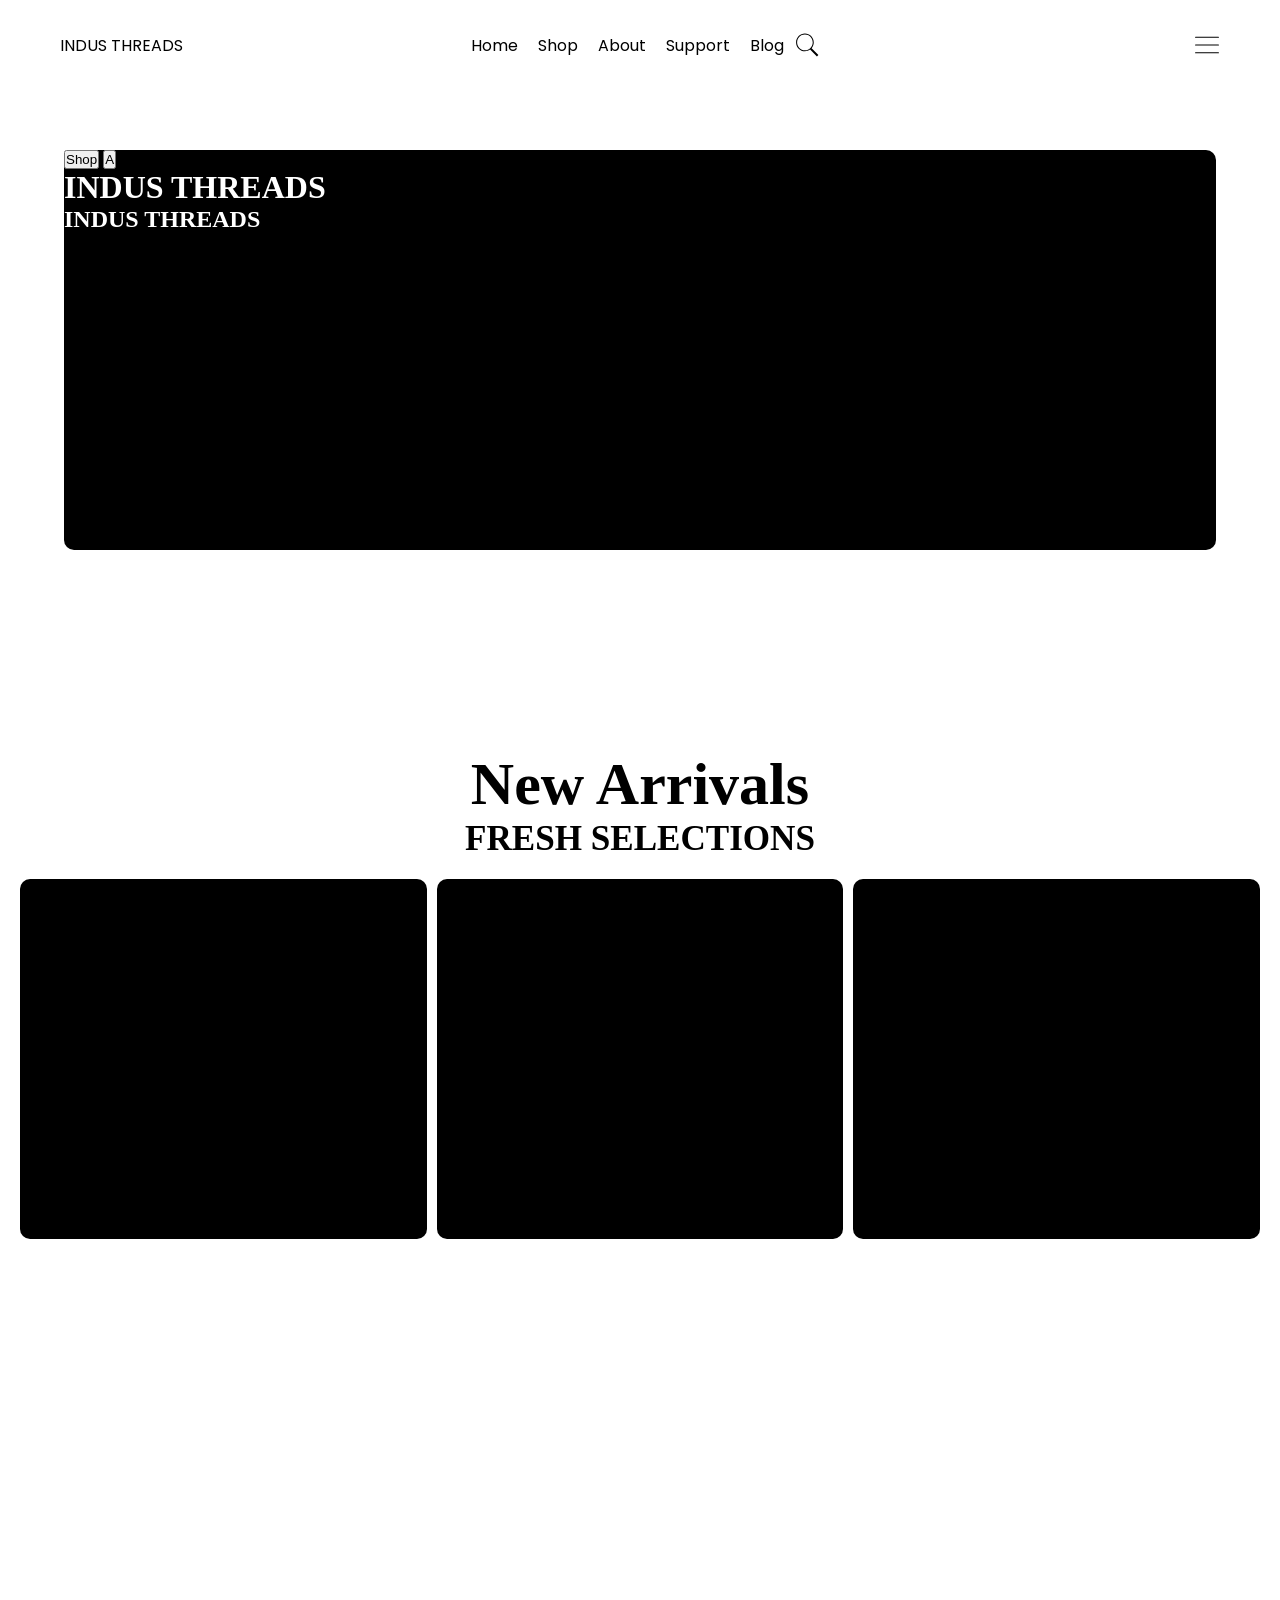
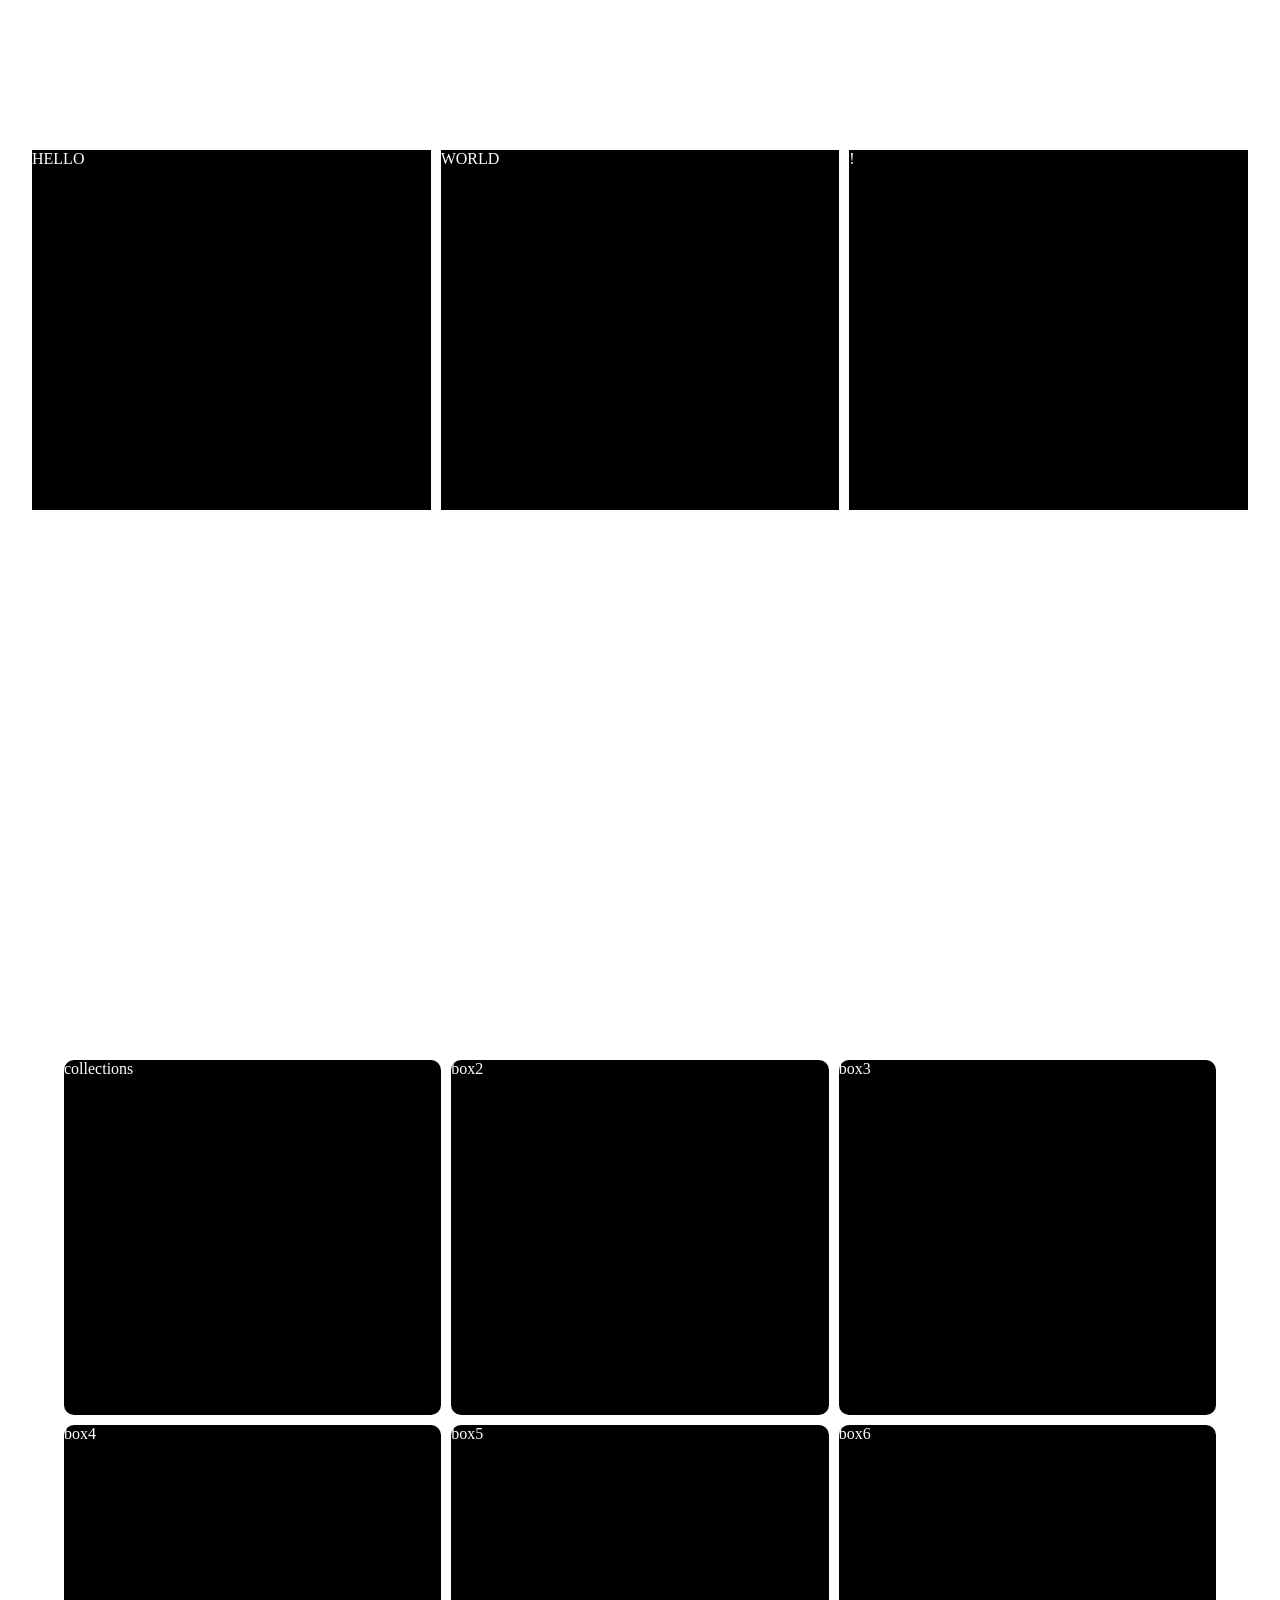
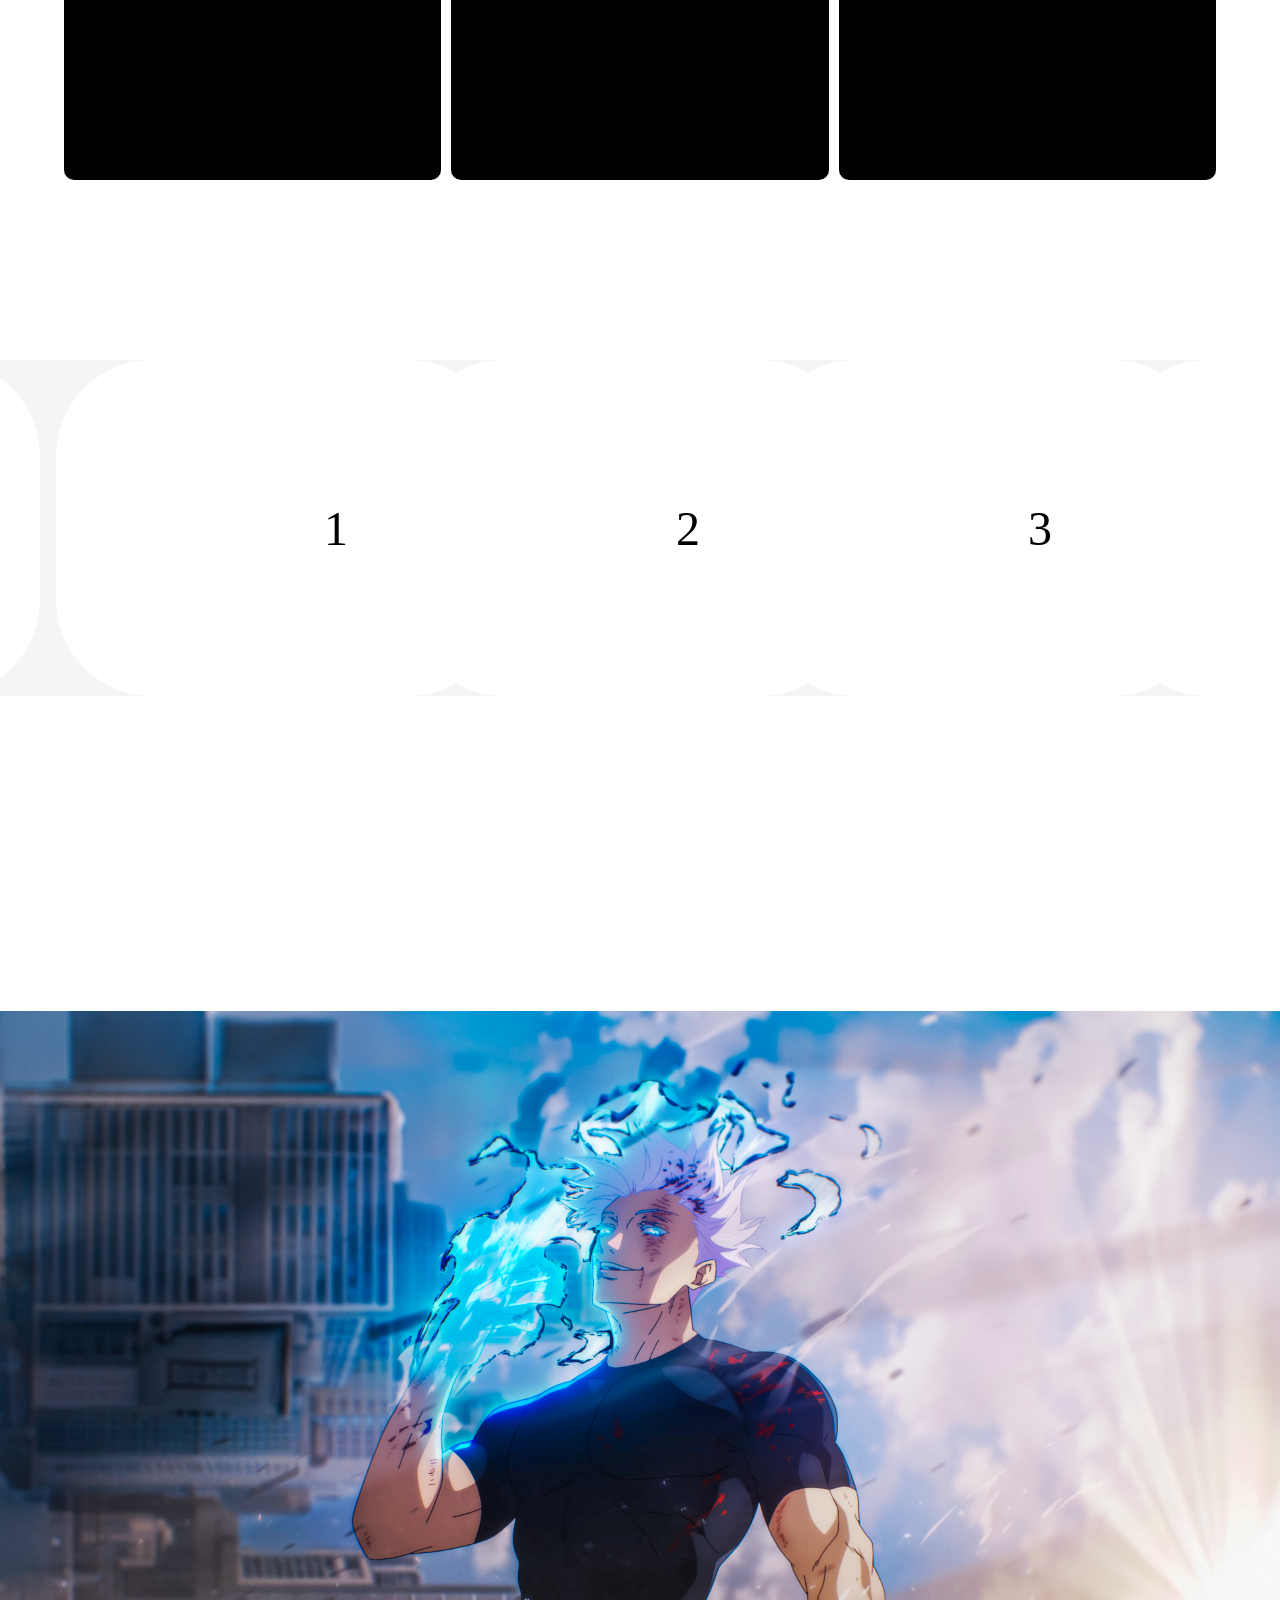
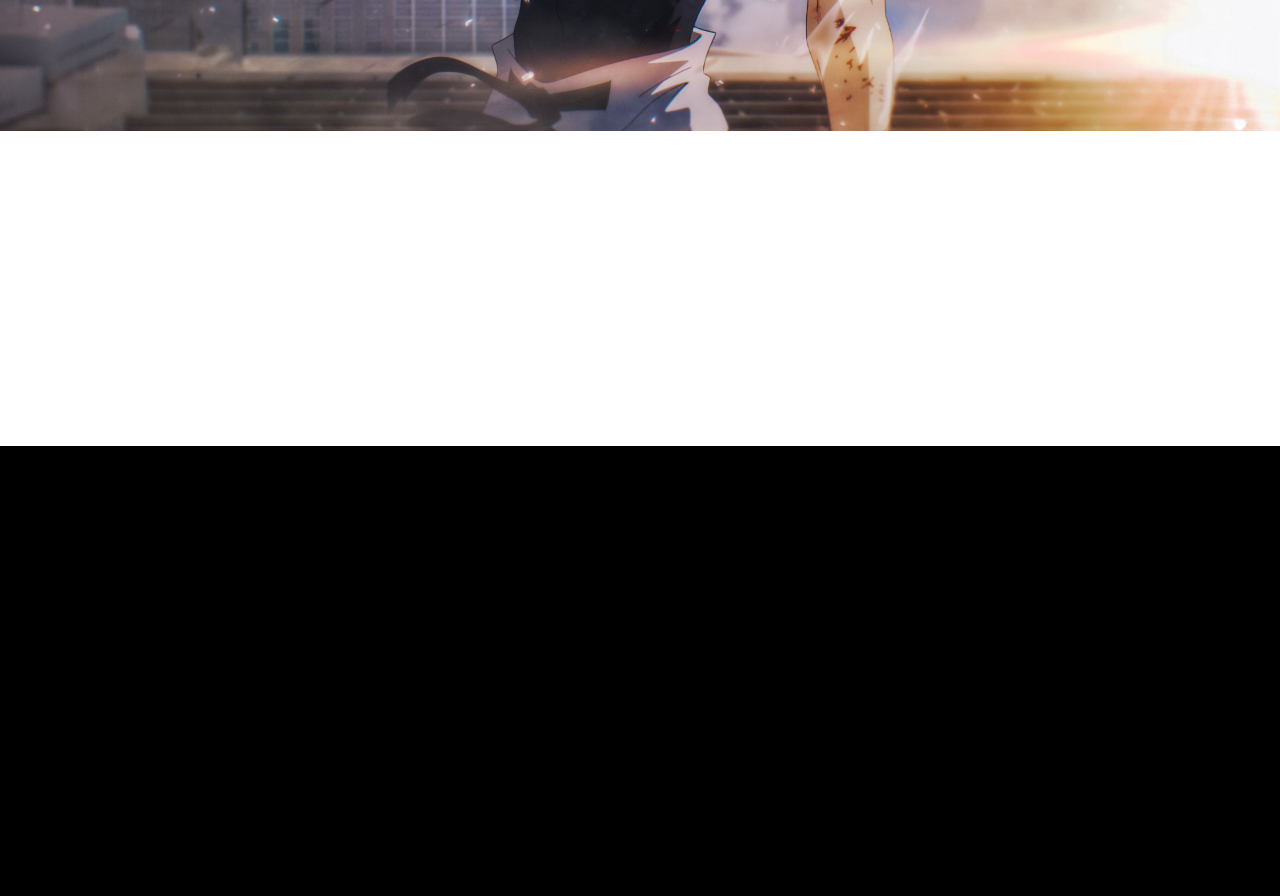
==== index.html @ 75b7bc4d "first commit" ====
<!DOCTYPE html>
<html lang="en">

<head>
    <meta charset="UTF-8">
    <meta name="viewport" content="width=device-width, initial-scale=1.0">
    <meta name="description" content="jabba">
    <title>INDUS THREADS</title>
    <link rel="stylesheet" href="home.css">
</head>

<body>
    <!-- navbar -->

    <nav>
        <ul class="sidebar">
            <li onclick=hidesidebar()>
                <a href="index.html">
                    <svg xmlns="http://www.w3.org/2000/svg" x="0px" y="0px" width="26"
                        height="26" viewBox="0 0 50 50">
                        <path
                            d="M 3 9 A 1.0001 1.0001 0 1 0 3 11 L 47 11 A 1.0001 1.0001 0 1 0 47 9 L 3 9 z M 3 24 A 1.0001 1.0001 0 1 0 3 26 L 47 26 A 1.0001 1.0001 0 1 0 47 24 L 3 24 z M 3 39 A 1.0001 1.0001 0 1 0 3 41 L 47 41 A 1.0001 1.0001 0 1 0 47 39 L 3 39 z">
                        </path>
                    </svg>
                </a>
            </li>
            <li><a href="index.html">Home</a></li>
            <li><a href="shop.html">Shop</a></li>
            <li><a href="about.html">About</a></li>
            <li><a href="support.html">Support</a></li>
            <li><a href="blog.html">Blog</a></li>


        </ul>
        <ul class="topbar">
            <li class="logo"><a href="index.html">INDUS THREADS</a></li>
            <li class="hideonMobile"><a href="index.html">Home</a></li>
            <li class="hideonMobile"><a href="shop.html">Shop</a></li>
            <li class="hideonMobile"><a href="about.html">About</a></li>
            <li class="hideonMobile"><a href="support.html">Support</a></li>
            <li class="hideonMobile"><a href="blog.html">Blog</a></li>
            <li ><button class=" button"><svg xmlns="http://www.w3.org/2000/svg" x="0px" y="0px"
                        width="26" height="26" viewBox="0 0 50 50">
                        <path
                            d="M 21 3 C 11.622998 3 4 10.623005 4 20 C 4 29.376995 11.622998 37 21 37 C 24.712383 37 28.139151 35.791079 30.9375 33.765625 L 44.085938 46.914062 L 46.914062 44.085938 L 33.886719 31.058594 C 36.443536 28.083 38 24.223631 38 20 C 38 10.623005 30.377002 3 21 3 z M 21 5 C 29.296122 5 36 11.703883 36 20 C 36 28.296117 29.296122 35 21 35 C 12.703878 35 6 28.296117 6 20 C 6 11.703883 12.703878 5 21 5 z">
                        </path>
                    </svg></button></li>
            <li class="menu"  onclick= showSidebar() >
                <a href="">
                    <svg xmlns="http://www.w3.org/2000/svg" x="0px" y="0px" width="26"
                        height="26" viewBox="0 0 50 50">
                        <path
                            d="M 3 9 A 1.0001 1.0001 0 1 0 3 11 L 47 11 A 1.0001 1.0001 0 1 0 47 9 L 3 9 z M 3 24 A 1.0001 1.0001 0 1 0 3 26 L 47 26 A 1.0001 1.0001 0 1 0 47 24 L 3 24 z M 3 39 A 1.0001 1.0001 0 1 0 3 41 L 47 41 A 1.0001 1.0001 0 1 0 47 39 L 3 39 z">
                        </path>
                    </svg>
                </a>
            </li>

        </ul>
    </nav>
    <!-- old nav baar below not responsive as above one but looks cool -->
    <!-- <div class="navbar  ">
        <a class="page logo" href="home.html">INDUS THREADS</a>
        <a class="page  " href="home.html">Home</a>
        <a class="page " href="shop.html">Shop</a>
        <a class="page " href="About.html">About</a>
        <a class="page " href="Support.html">Support</a>
        <a class="page " href="Blog.html">Blog</a>
        <button class="search">search</button>
    </div> -->


    <!-- main -->
    <div class="main ">
        <button>Shop</button>
        <button>A</button>
        <h1>INDUS THREADS</h1>
        <h2>INDUS THREADS</h2>
    </div>
    <!-- new arrivals -->
    <div class="new section">
        <h1>New Arrivals</h1>
        <h3>FRESH SELECTIONS </h3>
        <div class="grid">
            <div class="item "></div>
            <div class="item "></div>
            <div class="item "></div>
        </div>
    </div>
    <!-- about section -->
    <div class="about section">
        <div class="grid2">
            <div class="txt">HELLO</div>
            <div class="txt">WORLD</div>
            <div class="txt">!</div>
        </div>
    </div>

    <!-- collection -->
    <div class="curation section">
        <div class="grid3">

            <div class="collections section">collections</div>
            <div class="collections section">box2</div>
            <div class="collections section">box3</div>
            <div class="collections section">box4</div>
            <div class="collections section">box5</div>
            <div class="collections section">box6</div>
        </div>

        <!-- reviews -->

    </div>
    <div class="carousel section">
        <div class="group">
            <div class="card">1</div>
            <div class="card">2</div>
            <div class="card">3</div>
            <div class="card">4</div>
            <div class="card">5</div>
            <div class="card">6</div>
        </div>
        <div class="group">
            <div class="card">1</div>
            <div class="card">2</div>
            <div class="card">3</div>
            <div class="card">4</div>
            <div class="card">5</div>
            <div class="card">6</div>
        </div>
    </div>

    <!-- some more bragging -->
    <div class="banner section">
        
    </div>
    <footer>
        <div class="footer">
            
        </div>
    </footer>

    <script>
        function showSidebar(){
            event.preventDefault();
            const sidebar=document.querySelector(".sidebar");
            sidebar.style.display="flex";
        }
        function hidesidebar(){
            event.preventDefault();
            const sidebar=document.querySelector(".sidebar");
            sidebar.style.display="none ";
        }
    </script>
</body>

</html>
---- home.css ----
@import url('https://fonts.googleapis.com/css2?family=Poppins:ital,wght@0,100;0,200;0,300;0,400;0,500;0,600;0,700;0,800;0,900;1,100;1,200;1,300;1,400;1,500;1,600;1,700;1,800;1,900&display=swap');

/* font family import links are above */

:root{
    --primary-color: #FfFFFF;
    --secondary-color: #000000;
}
html{
overflow-y: scroll;
    
  /* This activates snapping along the vertical axis */
  scroll-snap-type: y ; 
  scroll-padding-top: 15vh; /* Adjust this value to match the height of your fixed navbar */
  scroll-behavior: smooth;
  /* Optional: Makes the glide feel smoother */

}
html::-webkit-scrollbar {
  display: none; /* Hide scrollbar for Chrome, Safari and Opera */
}

body{
    min-height: 100vh;
}
.section{
    scroll-snap-align: start;
    scroll-behavior: smooth;

}
*{
    margin: 0;
    padding: 0;
}


nav ul{
    position: fixed;
    top: 0;
    width: 100%;
    list-style: none;
    display: flex;
    align-items: center;
    justify-content: center;
    background-color: var(--primary-color);z-index: 1000;

}
nav ul li{
    height:10vh; 
    display: flex;
    align-items: center;
    justify-content: center;
    
}
nav a{
    height: 100%;
    padding:0 10px;
    text-decoration: none;
    display: flex;
    justify-content: center;
    align-items: center;
    color: var(--secondary-color);
    font-family: "Poppins", sans-serif;
    font-weight: 400;
    font-style: normal;
}





.button{
    height: 100%;
    background-color: transparent;
    border: none;
    text-decoration: none;
    display: flex;
    justify-content: center;
    align-items: center;
    /* color: var(--secondary-color); */
}

.logo{
position: absolute;
 left: 50px; 
}



.sidebar{
    position: fixed;
    top: 0;
    right: 0;
    height: 100vh;
    width:250px;
    z-index: 1000;
    box-shadow: -2px 0 5px rgba(0, 0, 0, 0.5);
    display: none;
    flex-direction: column;
    align-items: flex-start;
    justify-content:flex-start;
}
.sidebar li{
    width: 100%;
} 

.menu{
    position: absolute;
    right: 50px;
} 

/* .navbar{
    position: fixed;
    top: 0;
    width: 100%;
    height:10vh;
    background-color: var(--primary-color);
    display: flex;
    justify-content: center;
    align-items: center;
    gap: 10px;
}*/

.main{
    margin: 150px auto;
    width: 90vw;
    height: 400px;
    background-color: var(--secondary-color);
    
    border-radius: 10px;
    color: var(--primary-color);
}

.new{
    text-align: center;
    margin:200px auto;
    height: 50vh;
    width: 100vw;
    background-color: var(--primary-color);
    color: var(--secondary-color);
    box-sizing: border-box;
    font-size: 30px;
}
.grid{
   
    /* border:2px solid rgb(255, 0, 0); */
    margin:  auto;
    height: 400px;
    width: 100%;
    display: grid;
    justify-content: center;  
    grid-template-columns: 1fr 1fr 1fr;
    grid-template-rows: 1fr ;
    gap: 10px;
    padding: 20px;
    box-sizing: border-box;
    
}
.item{
    background-color: var(--secondary-color);
    border-radius: 10px;
}

.about{
    margin:50vh auto;
    height:auto;
    width: 100%;
    background-color: var(--primary-color); 
    DISPLAY: flex;
    justify-content: center; 
}
.grid2{
    /* border:2px solid rgb(255, 0, 0); */
    margin:100px  auto;
    height: 40VH;
    width: 95vw;
    display: grid;
    justify-content: center;  
    grid-template-columns: 1fr 1fr 1fr ;
    grid-template-rows: 1fr ;
    gap: 10px;
    padding: 0px;
    box-sizing: border-box;
}
.txt{
    background-color: var(--secondary-color);
    color: white;
}

.curation{
    margin:auto;
    width: 100vw;
    height: auto;
    background-color: var(--primary-color);
    display: flex;
    justify-content: center;
    
}
.grid3{
    /* border:2px solid rgb(255, 0, 0); */
    margin:  auto;
    height: 80vh;
    width:90vw;
    display: grid;
    grid-template-columns: 1fr 1fr 1fr ;
    grid-template-rows: 1fr 1fr ;
    gap : 10px;
    color: var(--primary-color);
}
.collections{
    background-color: var(--secondary-color);
    border-radius: 10px;
}

.carousel{
    background-color: #F5F5F5;
   width: 100vw;
   margin: 20vh auto;
   /* border: 2px solid #ff0000; */
   box-sizing: border-box;
   display: flex;
   overflow-x: auto;
   

}
.carousel::-webkit-scrollbar {
  display: none; /* Hide scrollbar for Chrome, Safari and Opera */
}
.group{
    display: flex;
    justify-content: center;
    align-items: center;
    gap:1em;
    padding-right:1em;
    animation:spin 10s linear infinite; 
}
.card{ 
    flex: 0 0 5em;
    height:5em;
    padding:1em;
    background-color: var(--primary-color);
    font-size: 3rem;
    border-radius: 2em;
    text-align: center;
    align-content: center;
}
@keyframes spin{
    from{translate:0;}
    to{translate:-100%;}
}


.banner{
    margin: 35vh auto;
    width: 100vw;
    height: 80vh;
    background-color: var(--secondary-color);
    background-image: url('gojo.png');
    background-size: cover;
    background-position: center;
}
.footer{

    margin-top: 15vh ;
    width: 100vw;
    height: 50vh;
    background-color: var(--secondary-color);
}
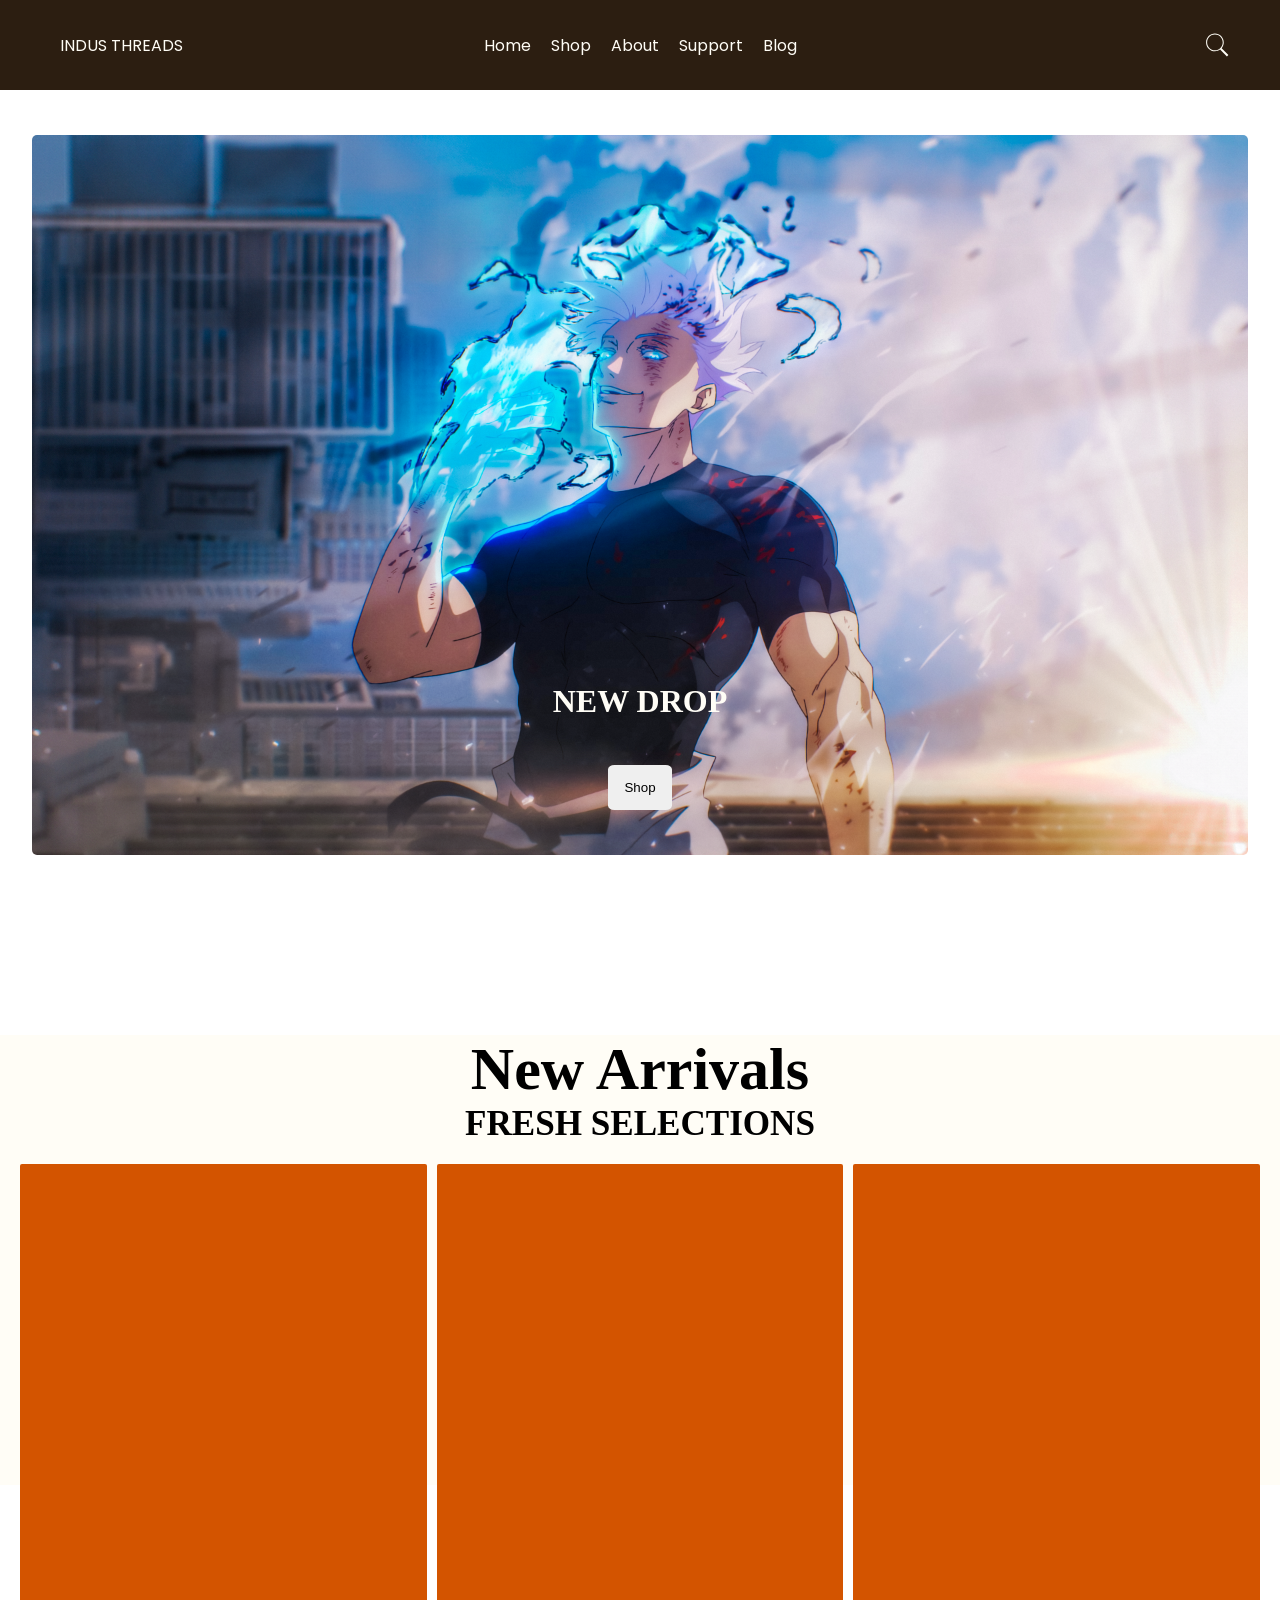
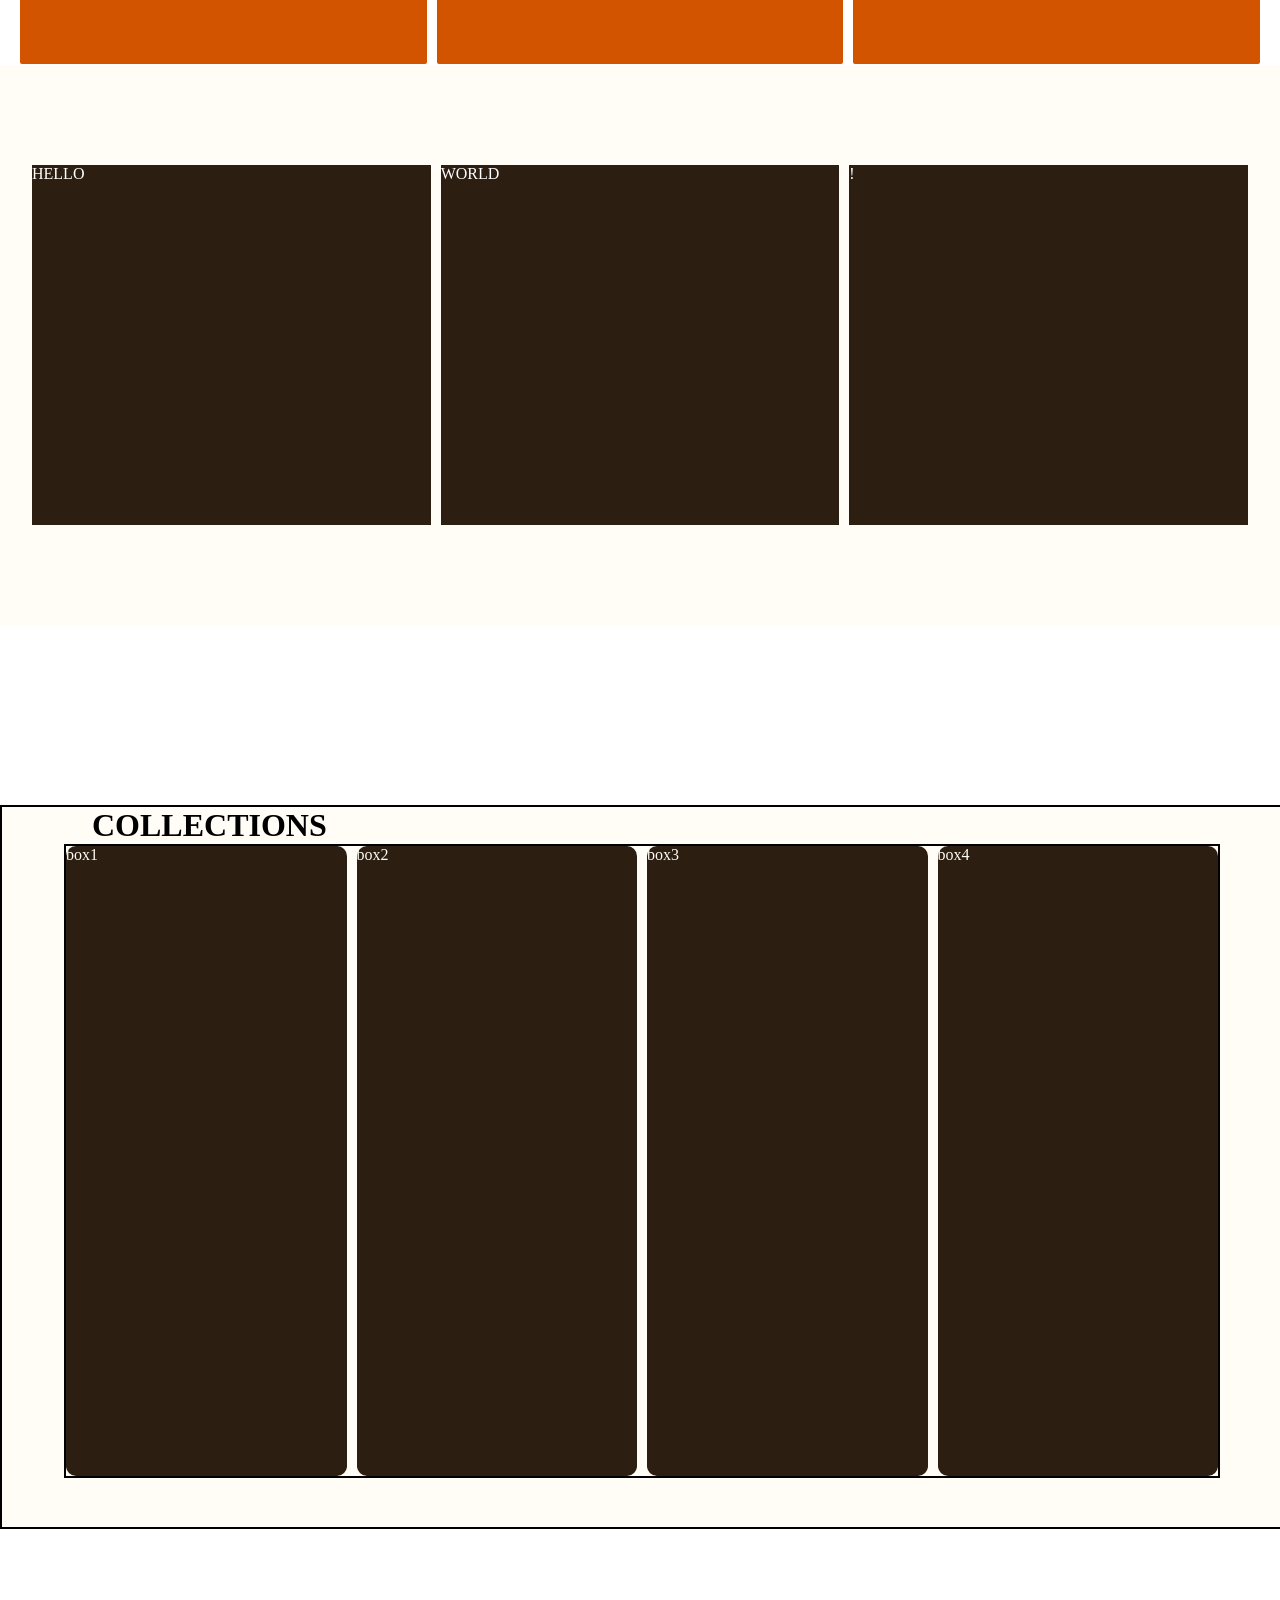
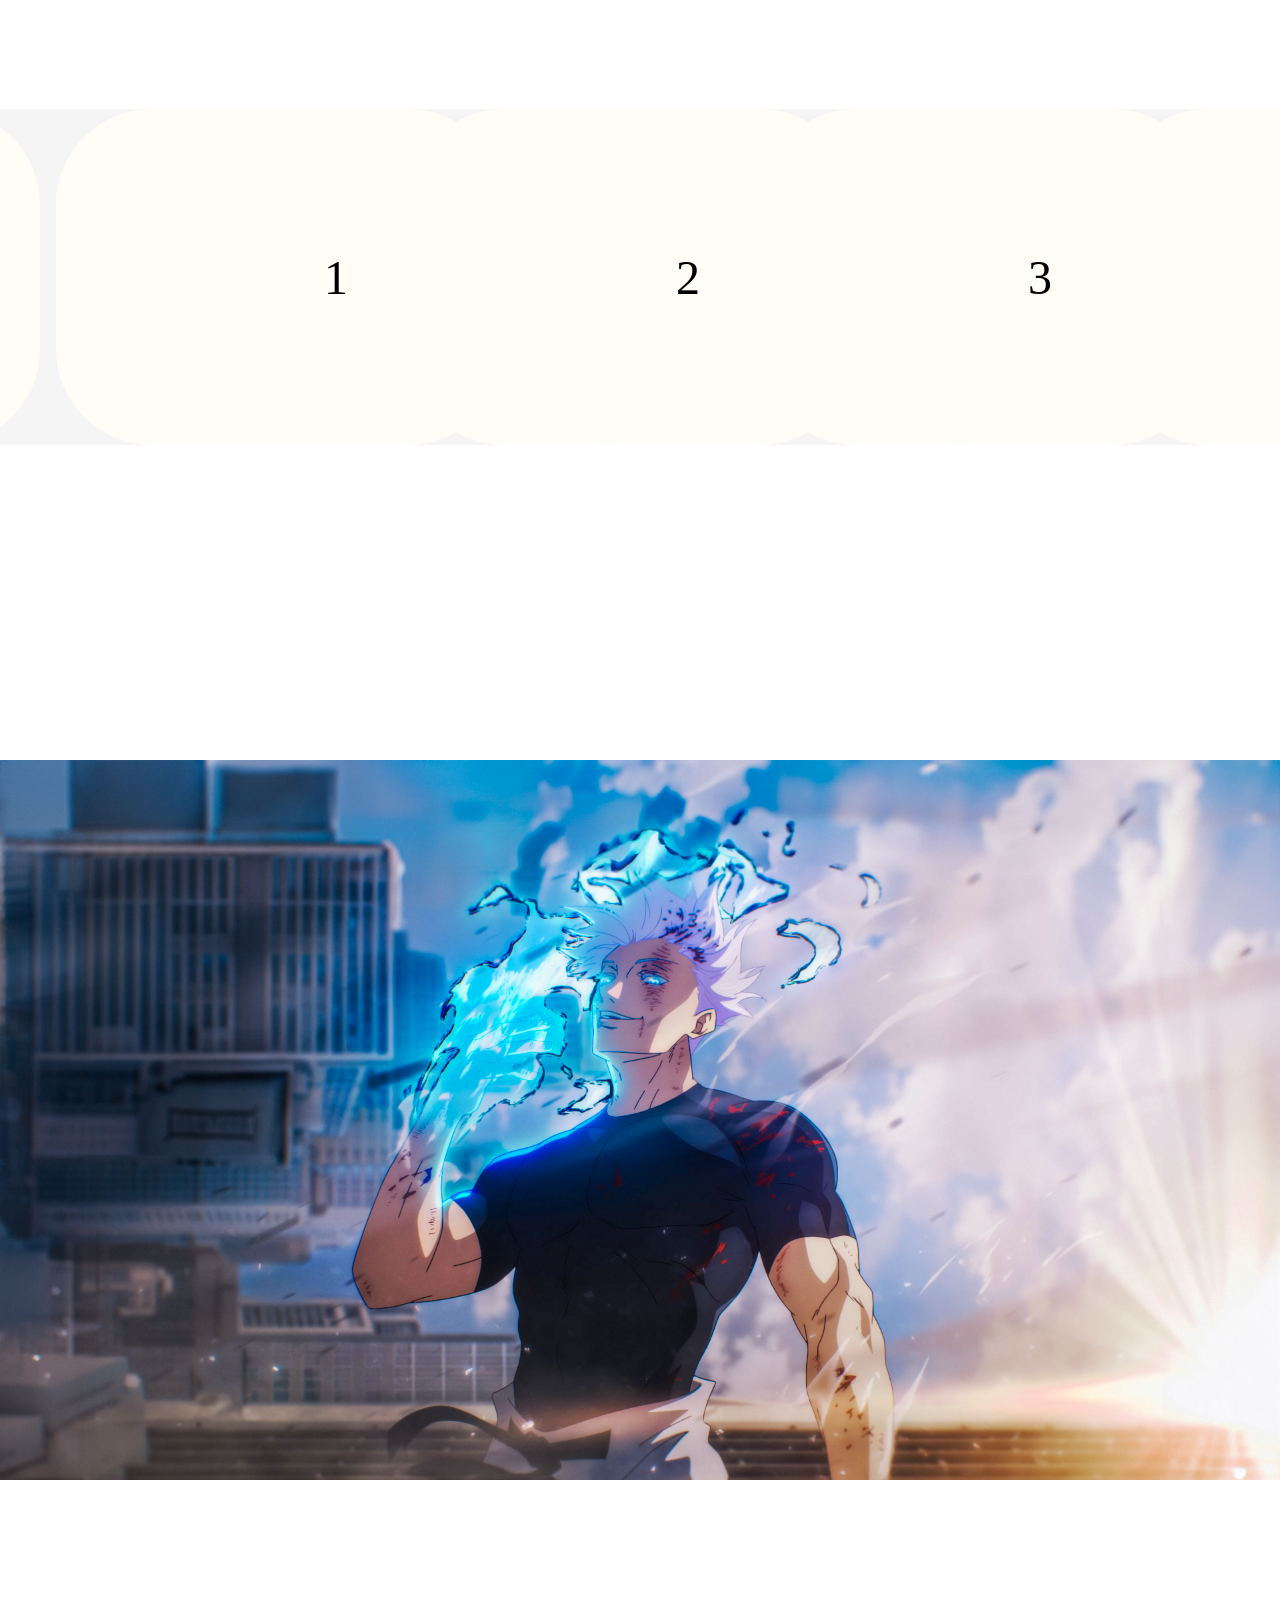
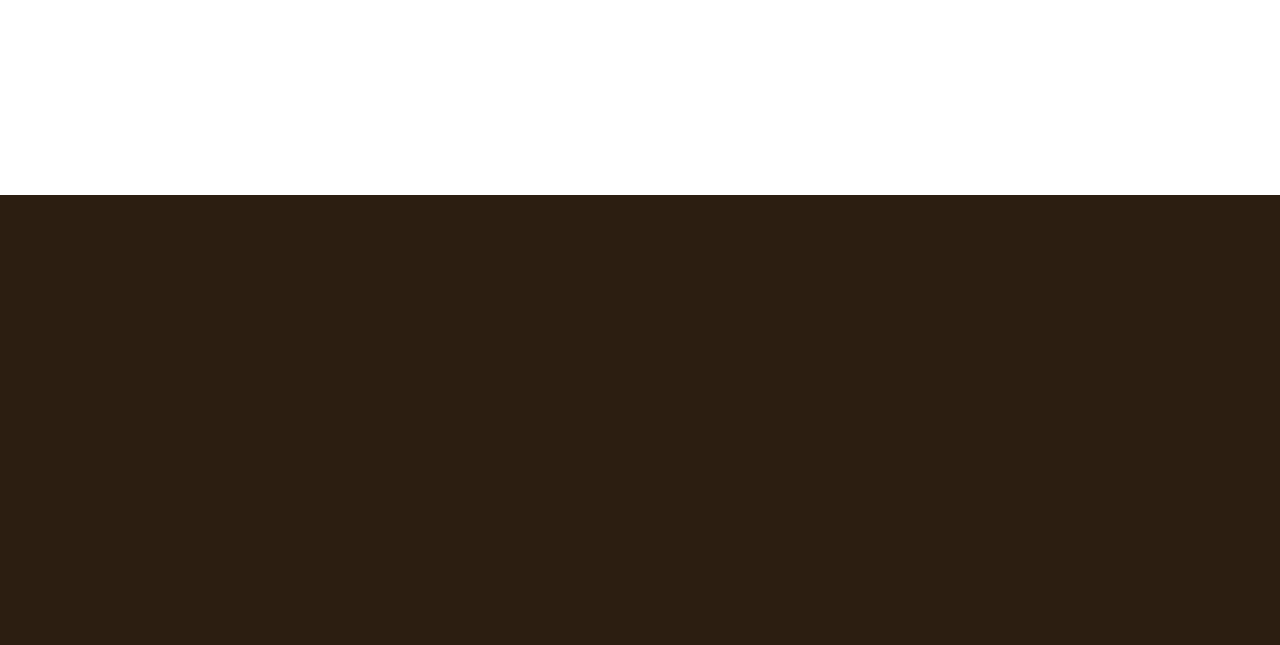
==== commit 9d1fa545: "another update" ====
--- a/index.html
+++ b/index.html
@@ -39,8 +39,8 @@
             <li class="hideonMobile"><a href="about.html">About</a></li>
             <li class="hideonMobile"><a href="support.html">Support</a></li>
             <li class="hideonMobile"><a href="blog.html">Blog</a></li>
-            <li ><button class=" button"><svg xmlns="http://www.w3.org/2000/svg" x="0px" y="0px"
-                        width="26" height="26" viewBox="0 0 50 50">
+            <li ><button class=" search"><svg xmlns="http://www.w3.org/2000/svg" x="0px" y="0px"
+                        width="26" height="26" fill="#FFFDF6" viewBox="0 0 50 50">
                         <path
                             d="M 21 3 C 11.622998 3 4 10.623005 4 20 C 4 29.376995 11.622998 37 21 37 C 24.712383 37 28.139151 35.791079 30.9375 33.765625 L 44.085938 46.914062 L 46.914062 44.085938 L 33.886719 31.058594 C 36.443536 28.083 38 24.223631 38 20 C 38 10.623005 30.377002 3 21 3 z M 21 5 C 29.296122 5 36 11.703883 36 20 C 36 28.296117 29.296122 35 21 35 C 12.703878 35 6 28.296117 6 20 C 6 11.703883 12.703878 5 21 5 z">
                         </path>
@@ -58,24 +58,11 @@
 
         </ul>
     </nav>
-    <!-- old nav baar below not responsive as above one but looks cool -->
-    <!-- <div class="navbar  ">
-        <a class="page logo" href="home.html">INDUS THREADS</a>
-        <a class="page  " href="home.html">Home</a>
-        <a class="page " href="shop.html">Shop</a>
-        <a class="page " href="About.html">About</a>
-        <a class="page " href="Support.html">Support</a>
-        <a class="page " href="Blog.html">Blog</a>
-        <button class="search">search</button>
-    </div> -->
-
-
+    
     <!-- main -->
     <div class="main ">
+        <h1>NEW DROP</h1>
         <button>Shop</button>
-        <button>A</button>
-        <h1>INDUS THREADS</h1>
-        <h2>INDUS THREADS</h2>
     </div>
     <!-- new arrivals -->
     <div class="new section">
@@ -98,14 +85,13 @@
 
     <!-- collection -->
     <div class="curation section">
+        <h1>COLLECTIONS</h1>
         <div class="grid3">
-
-            <div class="collections section">collections</div>
+            
+            <div class="collections section">box1</div>
             <div class="collections section">box2</div>
             <div class="collections section">box3</div>
             <div class="collections section">box4</div>
-            <div class="collections section">box5</div>
-            <div class="collections section">box6</div>
         </div>
 
         <!-- reviews -->
--- a/home.css
+++ b/home.css
@@ -3,8 +3,9 @@
 /* font family import links are above */
 
 :root{
-    --primary-color: #FfFFFF;
-    --secondary-color: #000000;
+        --primary-color: #FFFDF6;
+        --secondary-color: #2C1E11;
+        --tertiary-color:#D35400;
 }
 html{
 overflow-y: scroll;
@@ -42,7 +43,8 @@
     display: flex;
     align-items: center;
     justify-content: center;
-    background-color: var(--primary-color);z-index: 1000;
+    background-color: var(--secondary-color);
+    z-index: 1000;
 
 }
 nav ul li{
@@ -59,7 +61,7 @@
     display: flex;
     justify-content: center;
     align-items: center;
-    color: var(--secondary-color);
+    color: var(--primary-color);
     font-family: "Poppins", sans-serif;
     font-weight: 400;
     font-style: normal;
@@ -69,15 +71,16 @@
 
 
 
-.button{
+.search{
     height: 100%;
     background-color: transparent;
-    border: none;
-    text-decoration: none;
-    display: flex;
-    justify-content: center;
-    align-items: center;
-    /* color: var(--secondary-color); */
+    border:none;
+    display: flex;
+    justify-content: center;
+    align-items: center;
+    position: absolute;
+    right: 50px;
+    
 }
 
 .logo{
@@ -105,39 +108,49 @@
 } 
 
 .menu{
+    display: none;
     position: absolute;
     right: 50px;
 } 
 
-/* .navbar{
-    position: fixed;
-    top: 0;
-    width: 100%;
-    height:10vh;
-    background-color: var(--primary-color);
-    display: flex;
-    justify-content: center;
-    align-items: center;
-    gap: 10px;
-}*/
+
 
 .main{
-    margin: 150px auto;
-    width: 90vw;
-    height: 400px;
-    background-color: var(--secondary-color);
-    
-    border-radius: 10px;
+    margin: 15vh auto;
+    width: 95vw;
+    height:80vh;
+    background-color: var(--tertiary-color);
+    background-image: url(gojo.png);
+    background-size: cover;
+    background-position: center;
+    background-repeat: no-repeat;
+    border-radius: 5px;
     color: var(--primary-color);
-}
-
+    display: flex;
+    justify-content: center;
+    align-items: last baseline;
+}
+.main>h1{
+    position: absolute;
+    bottom: 20vh;
+}
+.main>button{
+    position: absolute ;
+    bottom:10vh;
+    height: 5vh;
+    width:5vw;
+    border: none;
+    border-radius: 10%;
+    padding: 5px;
+
+}
 .new{
     text-align: center;
-    margin:200px auto;
+    margin:20vh auto;
     height: 50vh;
     width: 100vw;
     background-color: var(--primary-color);
-    color: var(--secondary-color);
+    color: var(--tertairy-color);
     box-sizing: border-box;
     font-size: 30px;
 }
@@ -145,7 +158,7 @@
    
     /* border:2px solid rgb(255, 0, 0); */
     margin:  auto;
-    height: 400px;
+    height:60vh ;
     width: 100%;
     display: grid;
     justify-content: center;  
@@ -157,16 +170,16 @@
     
 }
 .item{
-    background-color: var(--secondary-color);
-    border-radius: 10px;
+    background-color: var(--tertiary-color);
+    border-radius: 2px;
 }
 
 .about{
-    margin:50vh auto;
+    margin:10vh auto;
     height:auto;
     width: 100%;
     background-color: var(--primary-color); 
-    DISPLAY: flex;
+    display:  flex;
     justify-content: center; 
 }
 .grid2{
@@ -188,24 +201,31 @@
 }
 
 .curation{
-    margin:auto;
-    width: 100vw;
-    height: auto;
+    margin:20vh auto;
+    width: 100vw;
+    height: 80vh;
     background-color: var(--primary-color);
-    display: flex;
-    justify-content: center;
+    border: 2px solid black;
+    
+    
+}
+.curation>h1{
+    margin-left: 10vh;
+    
     
 }
 .grid3{
     /* border:2px solid rgb(255, 0, 0); */
-    margin:  auto;
-    height: 80vh;
+    
+    margin:auto;
+    height: 70vh;
     width:90vw;
     display: grid;
-    grid-template-columns: 1fr 1fr 1fr ;
-    grid-template-rows: 1fr 1fr ;
+    grid-template-columns: 1fr 1fr 1fr 1fr ;
+    grid-template-rows:70vh;
     gap : 10px;
     color: var(--primary-color);
+    border: 2px solid black;                
 }
 .collections{
     background-color: var(--secondary-color);
@@ -213,7 +233,7 @@
 }
 
 .carousel{
-    background-color: #F5F5F5;
+background-color: #F5F5F5;
    width: 100vw;
    margin: 20vh auto;
    /* border: 2px solid #ff0000; */
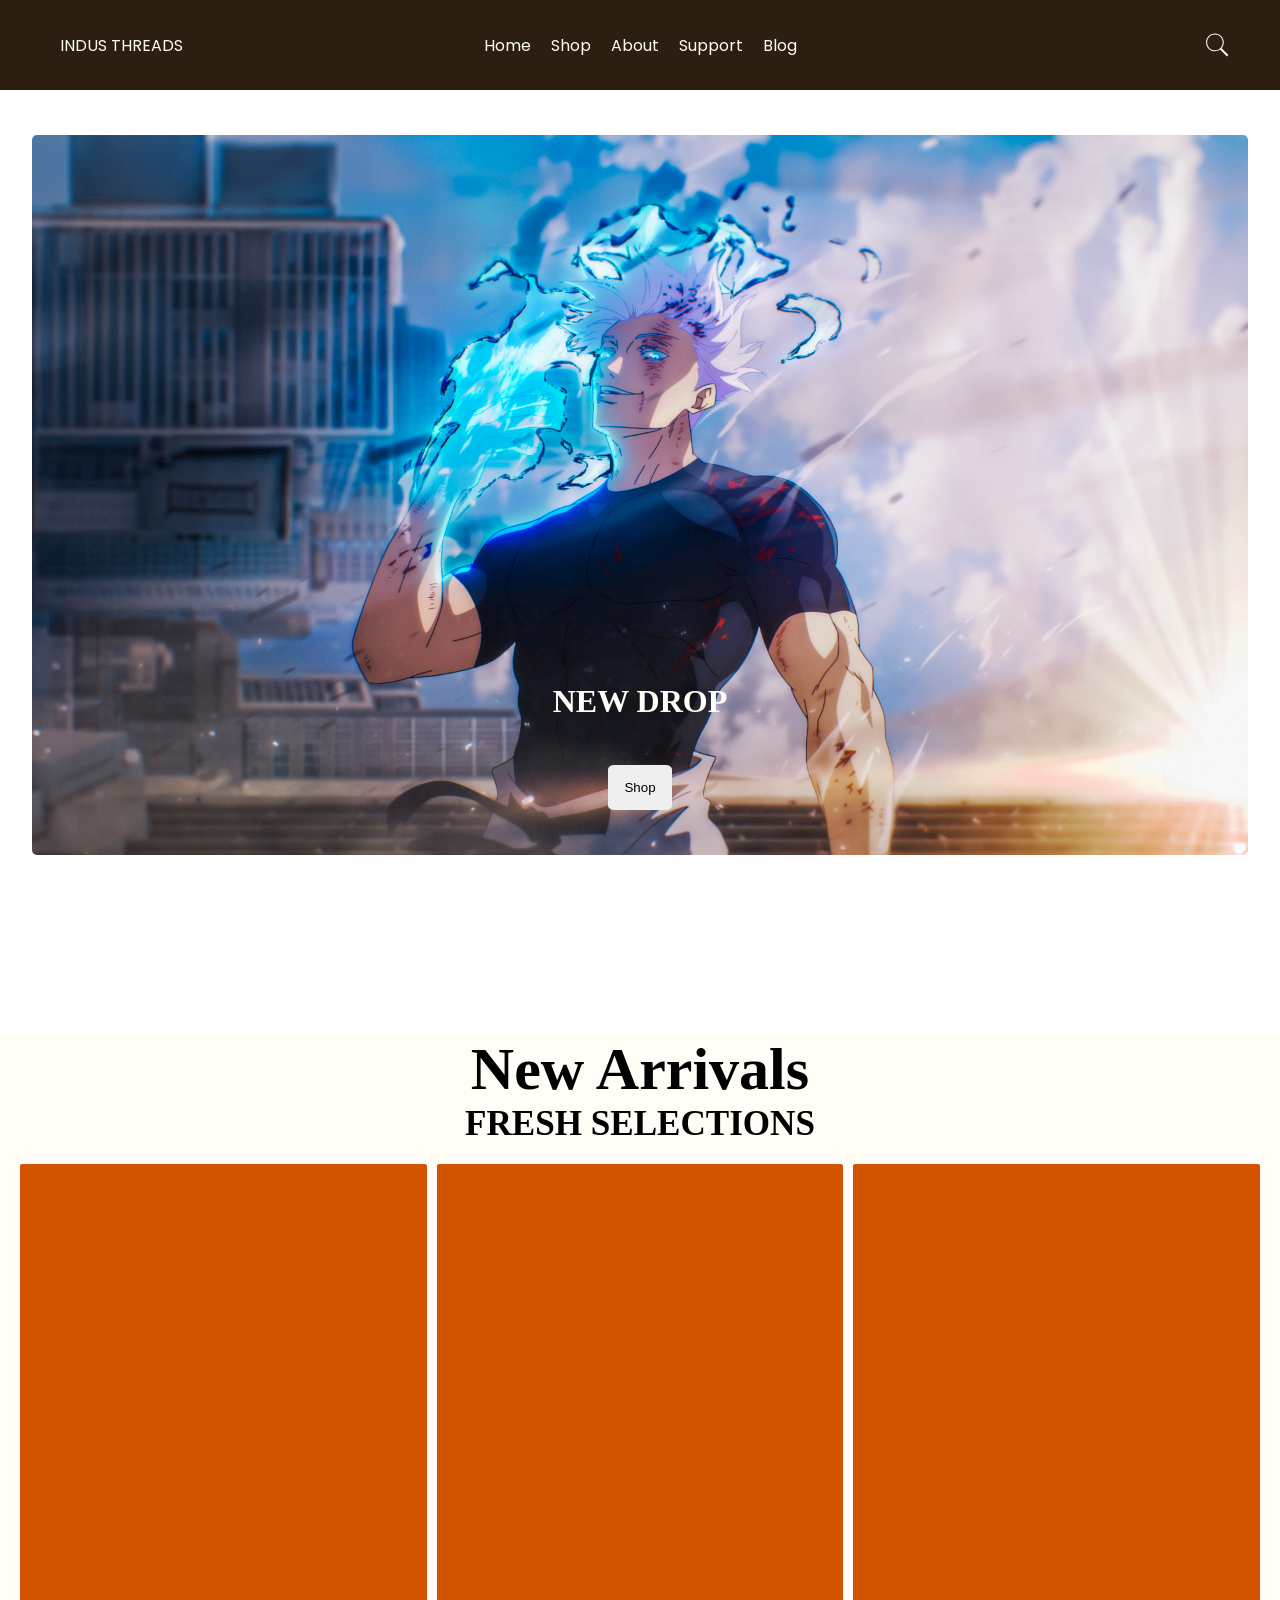
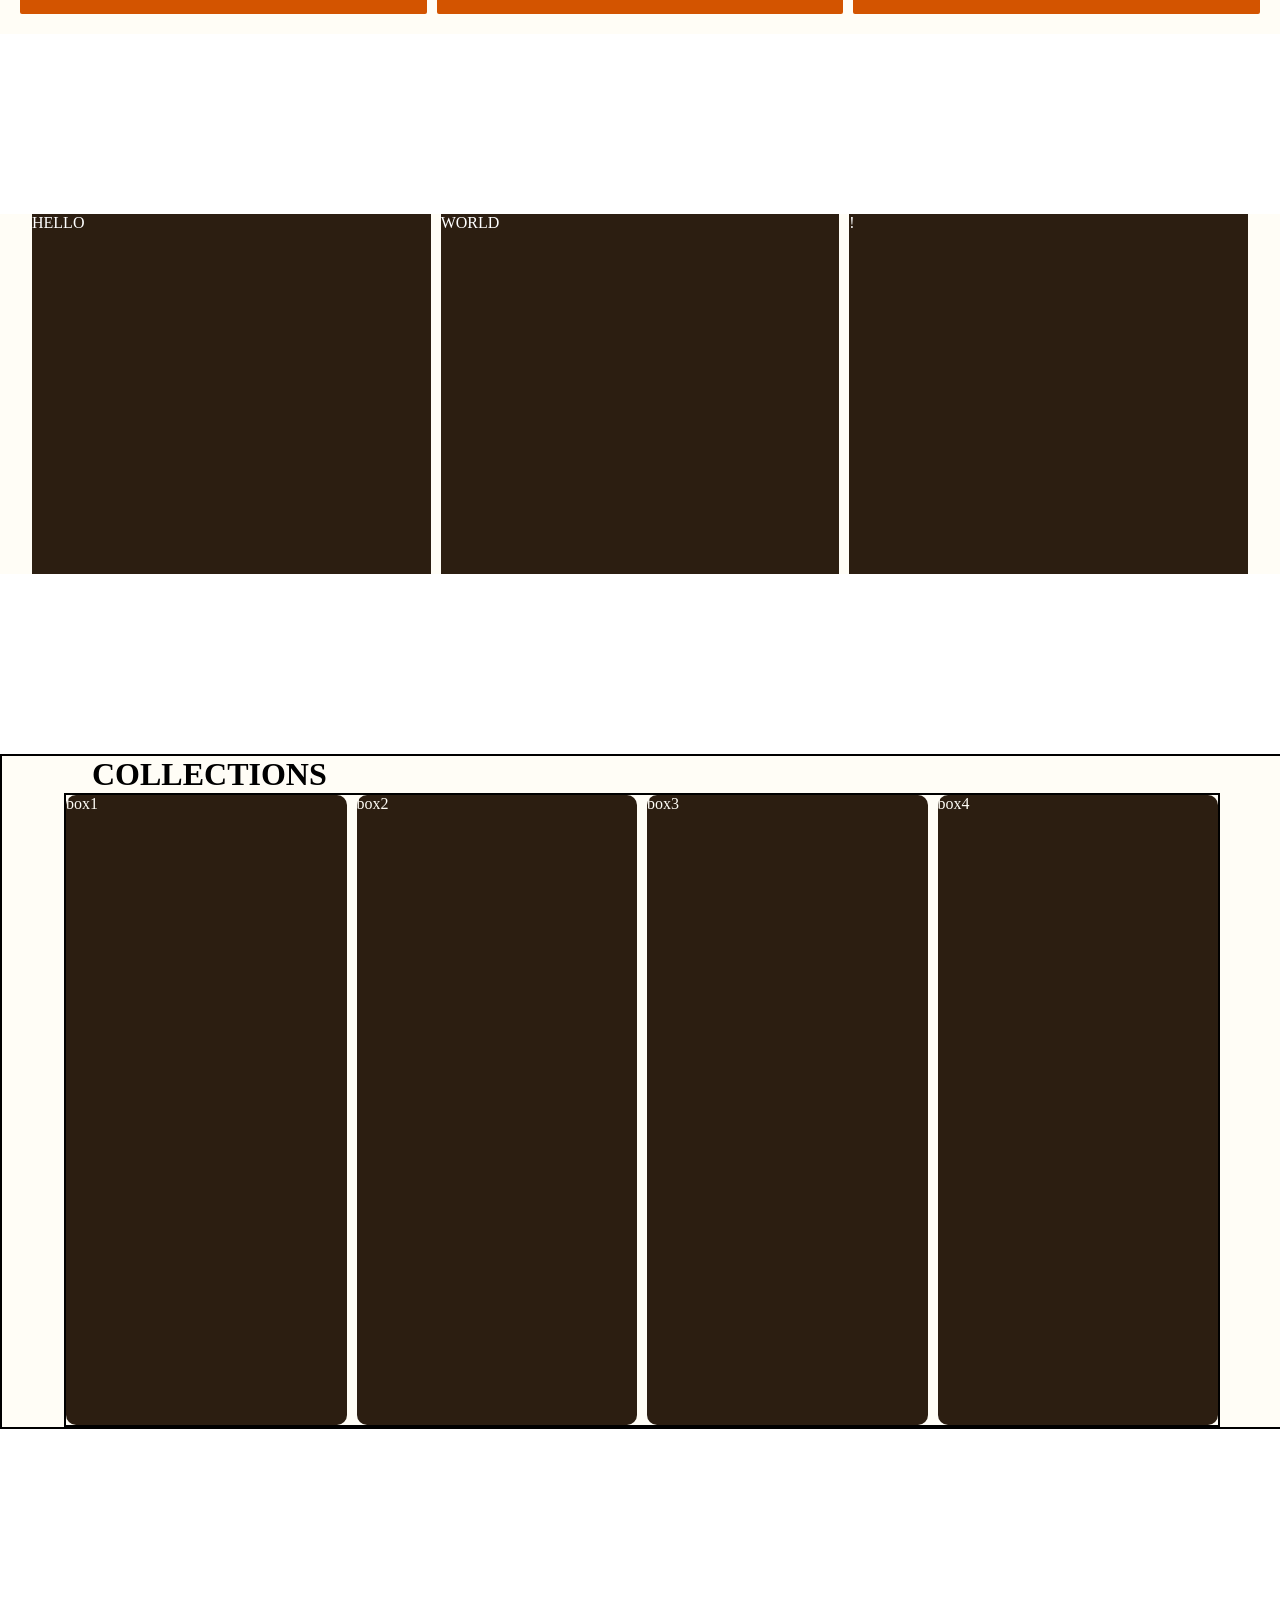
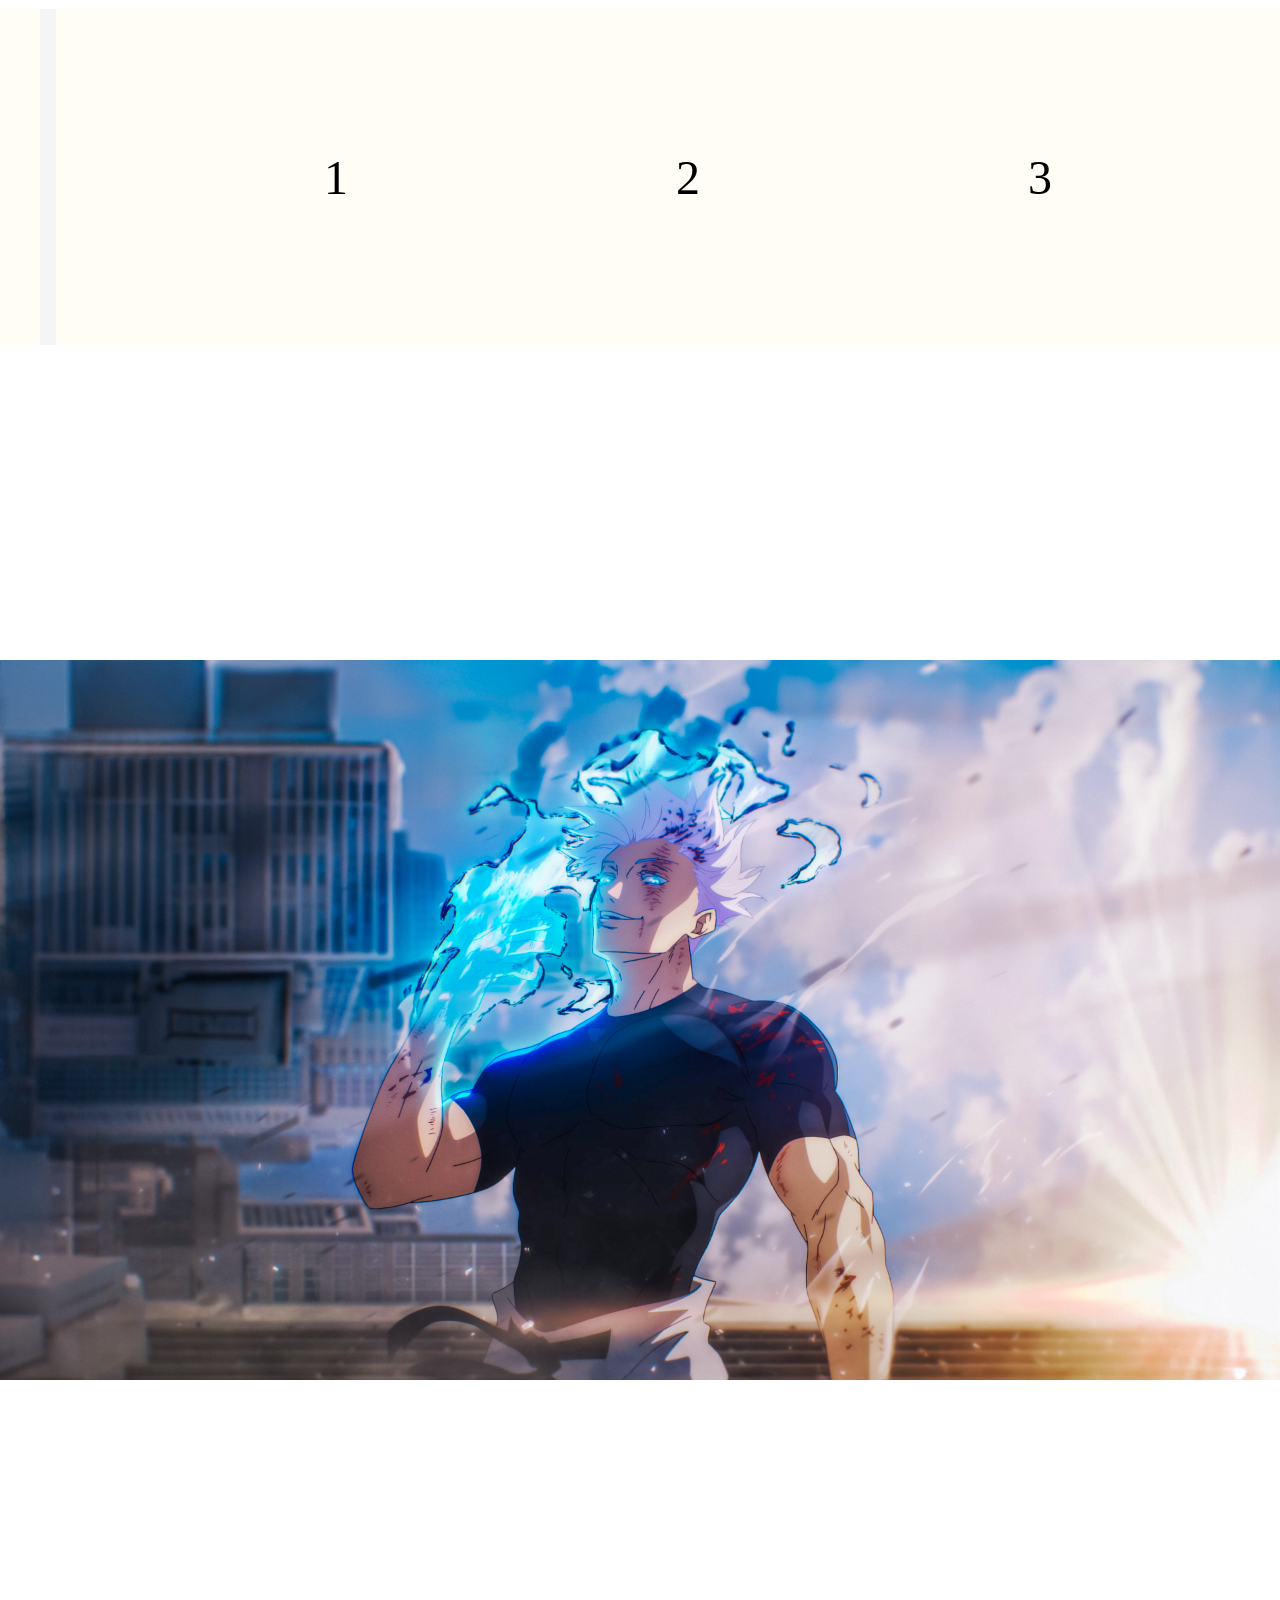
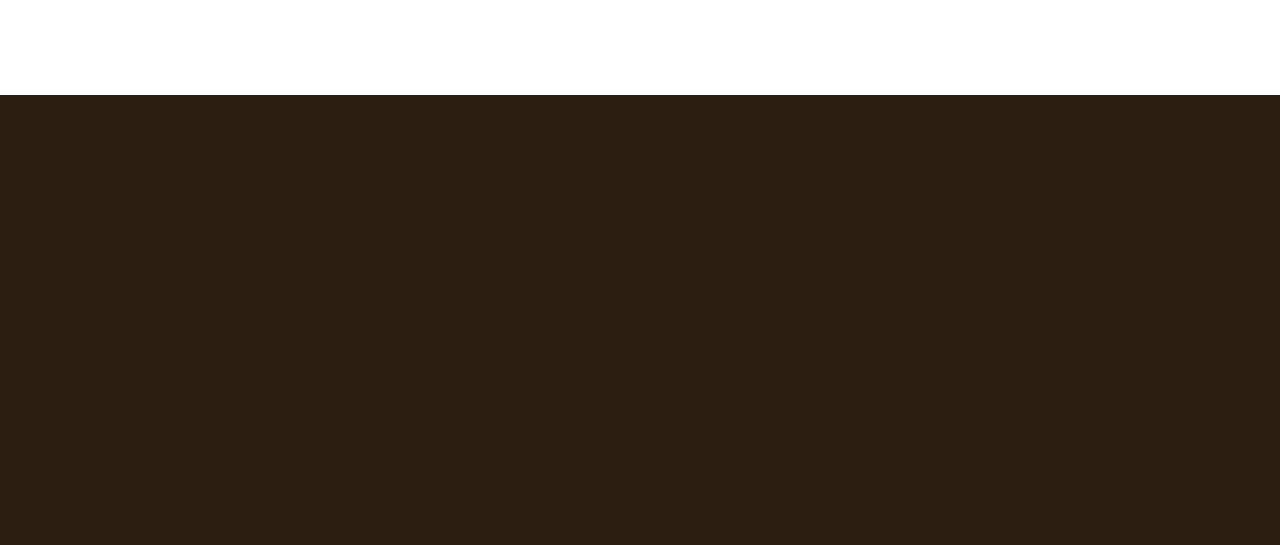
==== commit a81d0a30: "repsonsive for mobile devices, added a header to the curation section, and removed the border from t" ====
--- a/index.html
+++ b/index.html
@@ -13,17 +13,8 @@
     <!-- navbar -->
 
     <nav>
-        <ul class="sidebar">
-            <li onclick=hidesidebar()>
-                <a href="index.html">
-                    <svg xmlns="http://www.w3.org/2000/svg" x="0px" y="0px" width="26"
-                        height="26" viewBox="0 0 50 50">
-                        <path
-                            d="M 3 9 A 1.0001 1.0001 0 1 0 3 11 L 47 11 A 1.0001 1.0001 0 1 0 47 9 L 3 9 z M 3 24 A 1.0001 1.0001 0 1 0 3 26 L 47 26 A 1.0001 1.0001 0 1 0 47 24 L 3 24 z M 3 39 A 1.0001 1.0001 0 1 0 3 41 L 47 41 A 1.0001 1.0001 0 1 0 47 39 L 3 39 z">
-                        </path>
-                    </svg>
-                </a>
-            </li>
+        <ul id="sidebar" class="sidebar">
+            
             <li><a href="index.html">Home</a></li>
             <li><a href="shop.html">Shop</a></li>
             <li><a href="about.html">About</a></li>
@@ -39,16 +30,19 @@
             <li class="hideonMobile"><a href="about.html">About</a></li>
             <li class="hideonMobile"><a href="support.html">Support</a></li>
             <li class="hideonMobile"><a href="blog.html">Blog</a></li>
-            <li ><button class=" search"><svg xmlns="http://www.w3.org/2000/svg" x="0px" y="0px"
+            <li >
+                <button class=" search"><svg xmlns="http://www.w3.org/2000/svg" x="0px" y="0px"
                         width="26" height="26" fill="#FFFDF6" viewBox="0 0 50 50">
                         <path
                             d="M 21 3 C 11.622998 3 4 10.623005 4 20 C 4 29.376995 11.622998 37 21 37 C 24.712383 37 28.139151 35.791079 30.9375 33.765625 L 44.085938 46.914062 L 46.914062 44.085938 L 33.886719 31.058594 C 36.443536 28.083 38 24.223631 38 20 C 38 10.623005 30.377002 3 21 3 z M 21 5 C 29.296122 5 36 11.703883 36 20 C 36 28.296117 29.296122 35 21 35 C 12.703878 35 6 28.296117 6 20 C 6 11.703883 12.703878 5 21 5 z">
                         </path>
-                    </svg></button></li>
-            <li class="menu"  onclick= showSidebar() >
+                    </svg>
+                </button>
+            </li>
+            <li id="menu" class="menu"  onclick=" showSidebar();hidesidebar"() >
                 <a href="">
                     <svg xmlns="http://www.w3.org/2000/svg" x="0px" y="0px" width="26"
-                        height="26" viewBox="0 0 50 50">
+                        height="26" viewBox="0 0 50 50" fill="#FFFDF6">
                         <path
                             d="M 3 9 A 1.0001 1.0001 0 1 0 3 11 L 47 11 A 1.0001 1.0001 0 1 0 47 9 L 3 9 z M 3 24 A 1.0001 1.0001 0 1 0 3 26 L 47 26 A 1.0001 1.0001 0 1 0 47 24 L 3 24 z M 3 39 A 1.0001 1.0001 0 1 0 3 41 L 47 41 A 1.0001 1.0001 0 1 0 47 39 L 3 39 z">
                         </path>
@@ -127,16 +121,15 @@
     </footer>
 
     <script>
-        function showSidebar(){
-            event.preventDefault();
-            const sidebar=document.querySelector(".sidebar");
-            sidebar.style.display="flex";
-        }
-        function hidesidebar(){
-            event.preventDefault();
-            const sidebar=document.querySelector(".sidebar");
-            sidebar.style.display="none ";
-        }
+        const menuToggle = document.getElementById('menu');
+        const sidebar = document.getElementById('sidebar');
+
+        menuToggle.addEventListener('click', function(event) {
+        event.preventDefault();
+  
+  // .toggle() automatically adds 'show' if missing, and removes it if present
+        sidebar.classList.toggle('show');
+            });
     </script>
 </body>
 
--- a/home.css
+++ b/home.css
@@ -91,16 +91,30 @@
 
 
 .sidebar{
-    position: fixed;
+    /* position: fixed;
     top: 0;
     right: 0;
     height: 100vh;
-    width:250px;
+    width:20vw;
     z-index: 1000;
+    box-shadow: -2px 0 5px rgba(0, 0, 0, 0.5); */
+    display: none;
+    /* flex-direction: column;
+    align-items: flex-start;
+    justify-content:flex-start; */
+}
+.sidebar.show{
+    position: fixed;
+    top: 10vh;
+    right: 0;
+    height: 100vh;
+    width:40vw;
+    z-index: 1000;
+    
     box-shadow: -2px 0 5px rgba(0, 0, 0, 0.5);
-    display: none;
+    display: flex;
     flex-direction: column;
-    align-items: flex-start;
+    align-items:flex-start; ;
     justify-content:flex-start;
 }
 .sidebar li{
@@ -110,7 +124,7 @@
 .menu{
     display: none;
     position: absolute;
-    right: 50px;
+    right: 80px;
 } 
 
 
@@ -147,7 +161,7 @@
 .new{
     text-align: center;
     margin:20vh auto;
-    height: 50vh;
+    height: auto;
     width: 100vw;
     background-color: var(--primary-color);
     color: var(--tertairy-color);
@@ -158,12 +172,12 @@
    
     /* border:2px solid rgb(255, 0, 0); */
     margin:  auto;
-    height:60vh ;
-    width: 100%;
-    display: grid;
-    justify-content: center;  
+    height:auto;
+    width: 100%;
+    display: grid;
+     
     grid-template-columns: 1fr 1fr 1fr;
-    grid-template-rows: 1fr ;
+    grid-template-rows: 50vh;
     gap: 10px;
     padding: 20px;
     box-sizing: border-box;
@@ -179,8 +193,7 @@
     height:auto;
     width: 100%;
     background-color: var(--primary-color); 
-    display:  flex;
-    justify-content: center; 
+    
 }
 .grid2{
     /* border:2px solid rgb(255, 0, 0); */
@@ -203,7 +216,7 @@
 .curation{
     margin:20vh auto;
     width: 100vw;
-    height: 80vh;
+    height: auto;
     background-color: var(--primary-color);
     border: 2px solid black;
     
@@ -218,7 +231,7 @@
     /* border:2px solid rgb(255, 0, 0); */
     
     margin:auto;
-    height: 70vh;
+    height: auto;
     width:90vw;
     display: grid;
     grid-template-columns: 1fr 1fr 1fr 1fr ;
@@ -260,7 +273,6 @@
     padding:1em;
     background-color: var(--primary-color);
     font-size: 3rem;
-    border-radius: 2em;
     text-align: center;
     align-content: center;
 }
@@ -286,3 +298,96 @@
     height: 50vh;
     background-color: var(--secondary-color);
 }
+
+@media(max-width: 768px){
+.hideonMobile{
+    display: none;
+}
+.logo{
+    position: absolute;
+    left: 20px;
+}
+.search{
+    position: absolute;
+    right: 70px;
+}
+.menu{
+    display: flex;
+    position: absolute;
+    right: 20px;
+}
+.main>h1{
+    position: absolute;
+    bottom: 20vh;
+}
+.main>button{
+    position: absolute ;
+    bottom:10vh;
+    height: 5vh;
+    width:20vw;
+    border: none;
+    border-radius: 10%;
+    padding: 5px;
+
+}
+.new{  
+    border: 2px solid red;
+    height: auto;
+}
+    
+    
+.grid{
+    display: grid;
+    grid-template-columns: 1fr;
+    grid-template-rows: 50vh 50vh 50vh;
+    
+    
+}
+.about{
+    margin: auto;
+    height:auto;
+    width: 100%;
+    background-color: var(--primary-color); 
+    
+    border: 2px solid black;
+}
+.grid2{
+    
+    grid-template-columns: 1fr 1fr 1fr ;
+    grid-template-rows: 1fr ;
+   
+}
+.txt{
+    background-color: var(--secondary-color);
+    color: white;
+}
+.curation{
+    margin:20vh auto;
+    width: 100vw;
+    height: auto;
+    background-color: var(--primary-color);
+    border: 2px solid black;
+    
+    
+}
+.curation>h1{
+    height: 10vh;
+    width: 100%;
+    text-align: center;
+    margin: 0;
+    
+    
+    
+}
+.grid3{
+    /* border:2px solid rgb(255, 0, 0); */
+    
+    
+    display: grid;
+    grid-template-columns: 1fr  ;
+    grid-template-rows:40vh 40vh 40vh 40vh;
+                 
+}
+
+}
+
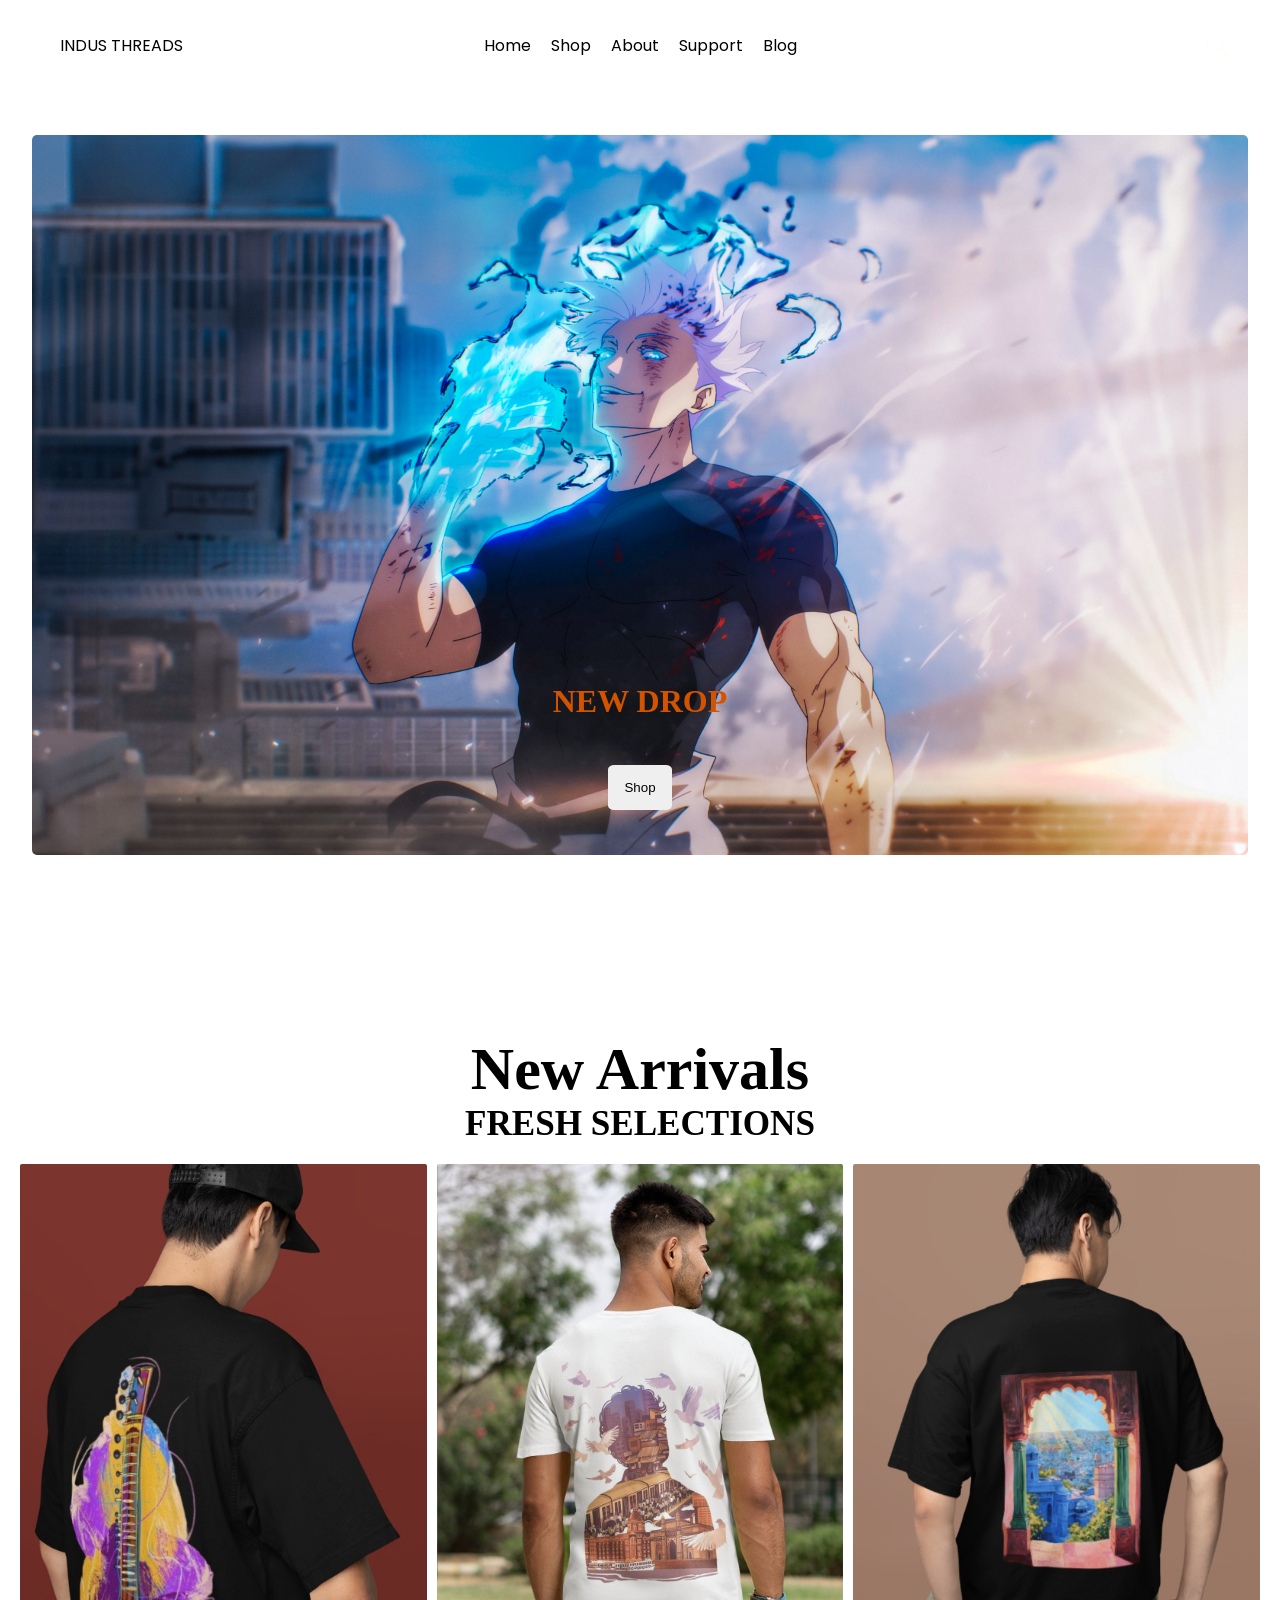
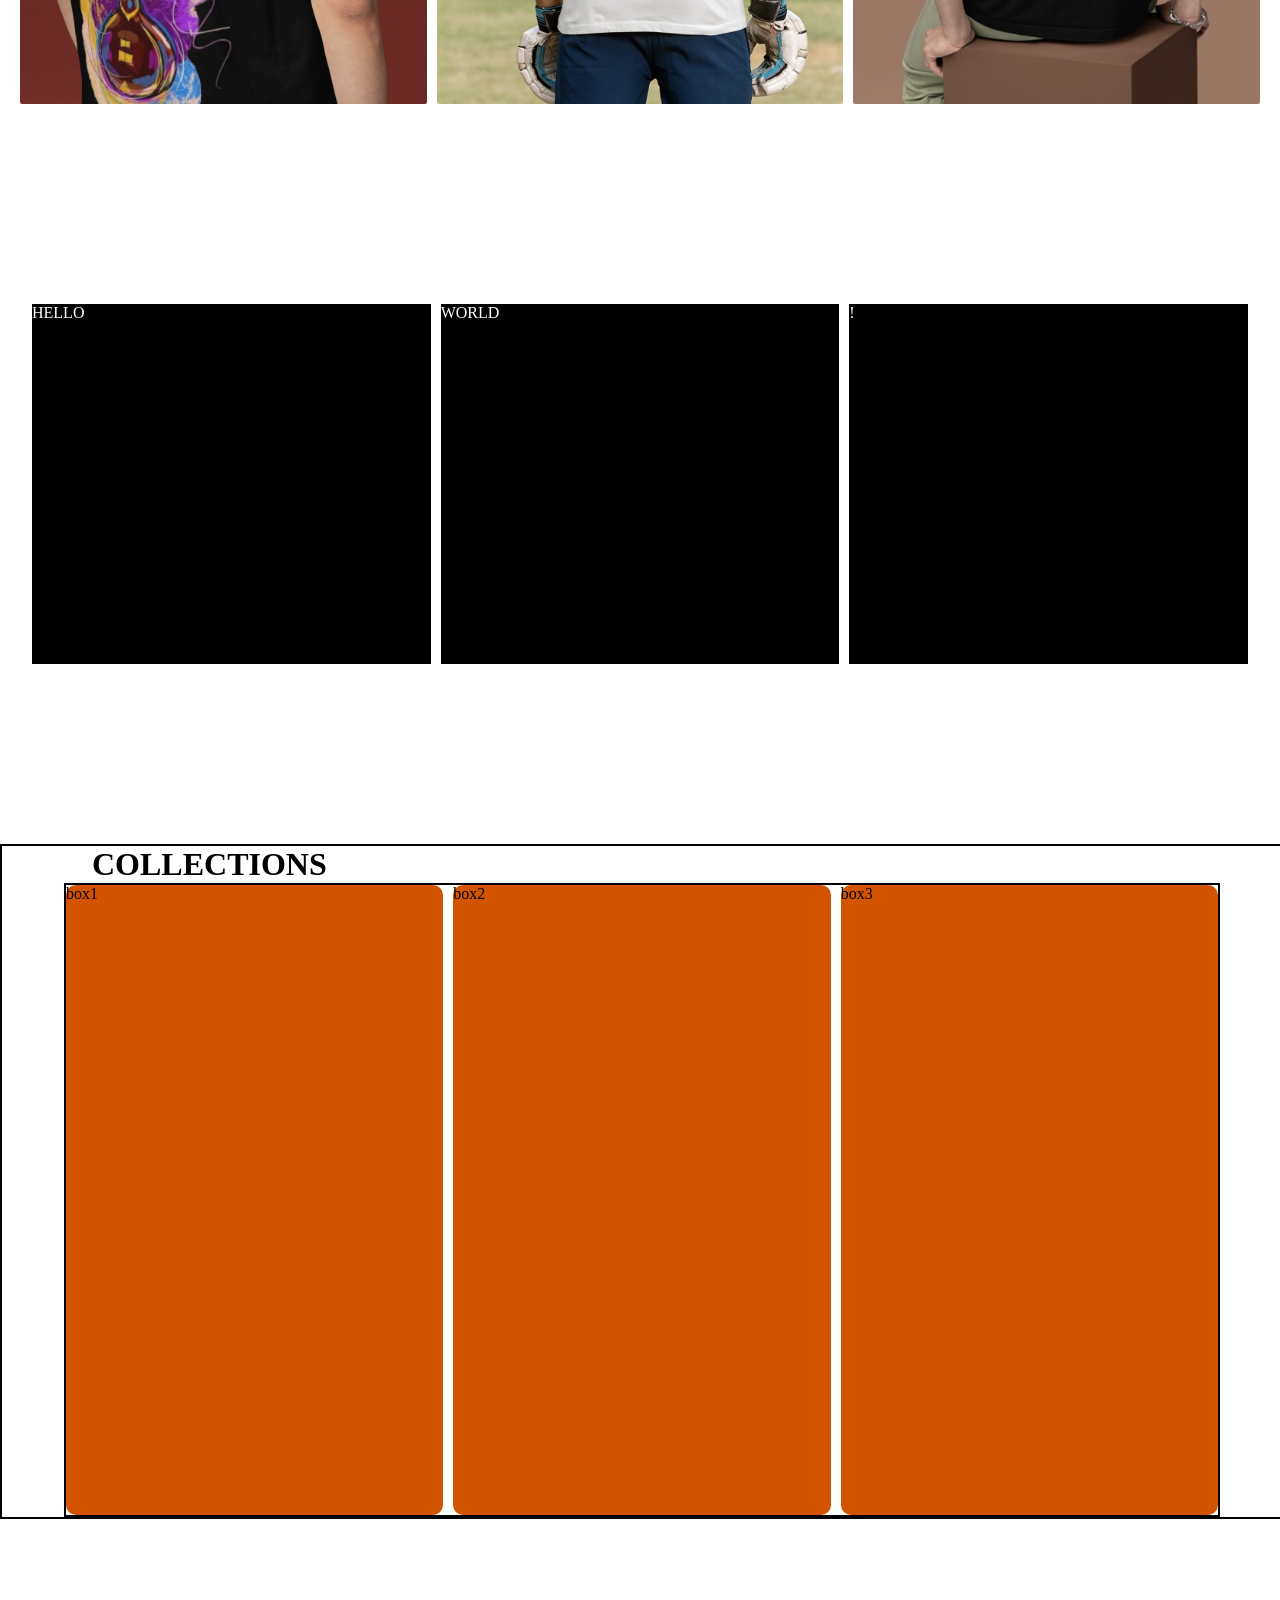
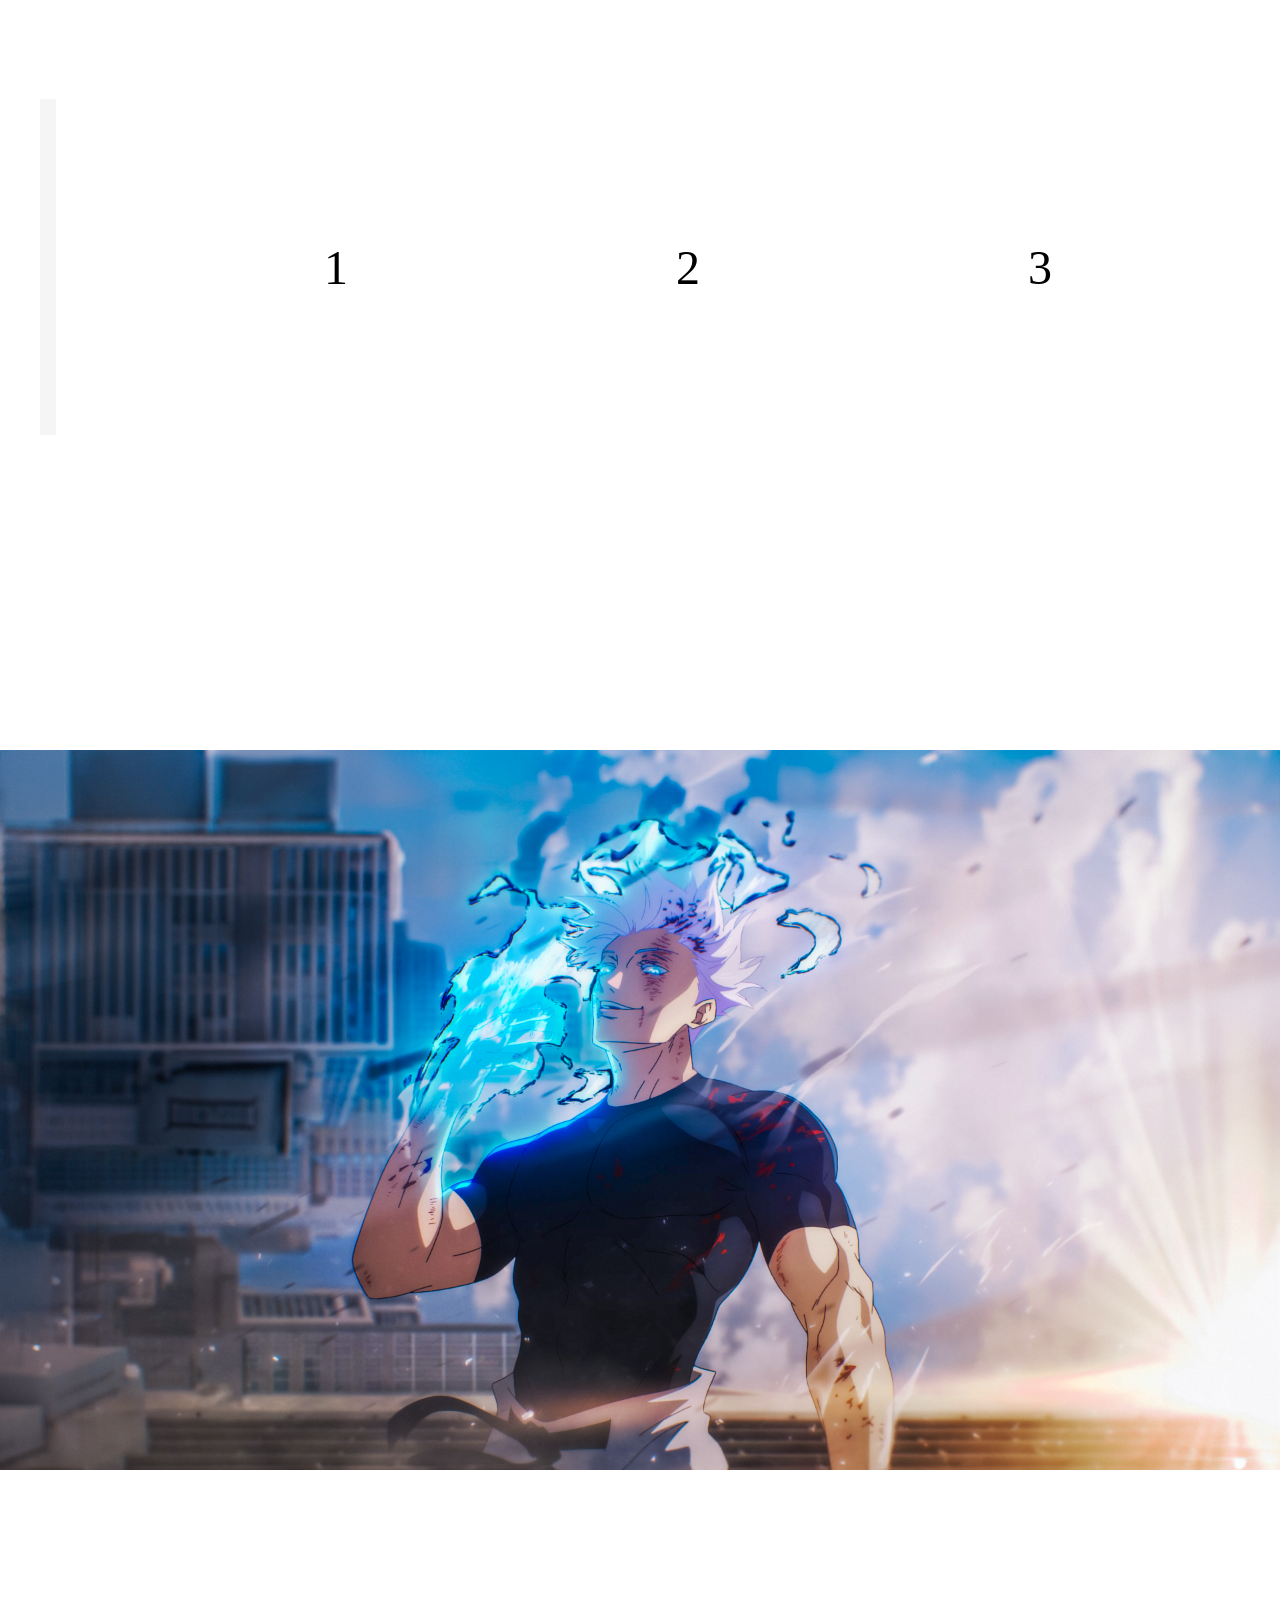
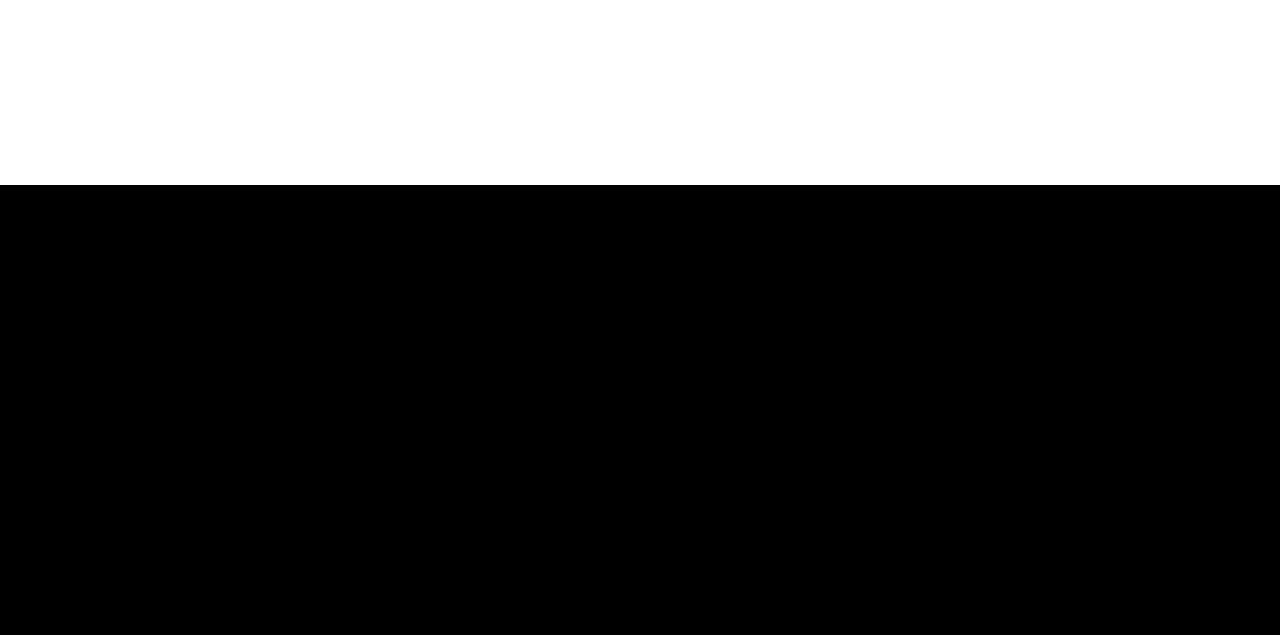
==== commit 40138647: "some images" ====
--- a/index.html
+++ b/index.html
@@ -14,7 +14,7 @@
 
     <nav>
         <ul id="sidebar" class="sidebar">
-            
+
             <li><a href="index.html">Home</a></li>
             <li><a href="shop.html">Shop</a></li>
             <li><a href="about.html">About</a></li>
@@ -26,23 +26,47 @@
         <ul class="topbar">
             <li class="logo"><a href="index.html">INDUS THREADS</a></li>
             <li class="hideonMobile"><a href="index.html">Home</a></li>
-            <li class="hideonMobile"><a href="shop.html">Shop</a></li>
+            <li class="hideonMobile">
+                <div class="hover-menu-container">
+                    <!-- The main link you hover over -->
+                    <a href="shop.html" class="main-link">Shop</a>
+
+                    <!-- The popup menu that appears on hover -->
+                    <div class="popup-menu">
+                        
+                        <div class="poptxt">
+                            <h5>Shop</h5>
+                            <a href="">All</a>
+                            <a href="">Final sale</a>
+                            <a href="">Bestsellers</a>
+                            <a href="">New Arrivals</a>
+                        </div>
+                        <div class="poptxt">
+                            <h5>Collections</h5>
+                            <a href="">Fall collection</a>
+                            <a href="">The Essence</a>
+                            <a href="">After Dawn</a>
+                            <a href="">Summer Essentials</a>
+                        </div>
+                    </div>
+                </div>
+            </li>
             <li class="hideonMobile"><a href="about.html">About</a></li>
             <li class="hideonMobile"><a href="support.html">Support</a></li>
             <li class="hideonMobile"><a href="blog.html">Blog</a></li>
-            <li >
-                <button class=" search"><svg xmlns="http://www.w3.org/2000/svg" x="0px" y="0px"
-                        width="26" height="26" fill="#FFFDF6" viewBox="0 0 50 50">
+            <li>    
+                <button class=" search"><svg xmlns="http://www.w3.org/2000/svg" x="0px" y="0px" width="26" height="26"
+                        fill="#FFFDF6" viewBox="0 0 50 50">
                         <path
                             d="M 21 3 C 11.622998 3 4 10.623005 4 20 C 4 29.376995 11.622998 37 21 37 C 24.712383 37 28.139151 35.791079 30.9375 33.765625 L 44.085938 46.914062 L 46.914062 44.085938 L 33.886719 31.058594 C 36.443536 28.083 38 24.223631 38 20 C 38 10.623005 30.377002 3 21 3 z M 21 5 C 29.296122 5 36 11.703883 36 20 C 36 28.296117 29.296122 35 21 35 C 12.703878 35 6 28.296117 6 20 C 6 11.703883 12.703878 5 21 5 z">
                         </path>
                     </svg>
                 </button>
             </li>
-            <li id="menu" class="menu"  onclick=" showSidebar();hidesidebar"() >
+            <li id="menu" class="menu" onclick=" showSidebar();hidesidebar" ()>
                 <a href="">
-                    <svg xmlns="http://www.w3.org/2000/svg" x="0px" y="0px" width="26"
-                        height="26" viewBox="0 0 50 50" fill="#FFFDF6">
+                    <svg xmlns="http://www.w3.org/2000/svg" x="0px" y="0px" width="26" height="26" viewBox="0 0 50 50"
+                        fill="#FFFDF6">
                         <path
                             d="M 3 9 A 1.0001 1.0001 0 1 0 3 11 L 47 11 A 1.0001 1.0001 0 1 0 47 9 L 3 9 z M 3 24 A 1.0001 1.0001 0 1 0 3 26 L 47 26 A 1.0001 1.0001 0 1 0 47 24 L 3 24 z M 3 39 A 1.0001 1.0001 0 1 0 3 41 L 47 41 A 1.0001 1.0001 0 1 0 47 39 L 3 39 z">
                         </path>
@@ -52,7 +76,7 @@
 
         </ul>
     </nav>
-    
+
     <!-- main -->
     <div class="main ">
         <h1>NEW DROP</h1>
@@ -63,9 +87,9 @@
         <h1>New Arrivals</h1>
         <h3>FRESH SELECTIONS </h3>
         <div class="grid">
-            <div class="item "></div>
-            <div class="item "></div>
-            <div class="item "></div>
+            <div class="item item1 "></div>
+            <div class="item item2 "></div>
+            <div class="item item3 "></div>
         </div>
     </div>
     <!-- about section -->
@@ -81,11 +105,10 @@
     <div class="curation section">
         <h1>COLLECTIONS</h1>
         <div class="grid3">
-            
+
             <div class="collections section">box1</div>
             <div class="collections section">box2</div>
             <div class="collections section">box3</div>
-            <div class="collections section">box4</div>
         </div>
 
         <!-- reviews -->
@@ -112,11 +135,11 @@
 
     <!-- some more bragging -->
     <div class="banner section">
-        
+
     </div>
     <footer>
         <div class="footer">
-            
+
         </div>
     </footer>
 
@@ -124,12 +147,12 @@
         const menuToggle = document.getElementById('menu');
         const sidebar = document.getElementById('sidebar');
 
-        menuToggle.addEventListener('click', function(event) {
-        event.preventDefault();
-  
-  // .toggle() automatically adds 'show' if missing, and removes it if present
-        sidebar.classList.toggle('show');
-            });
+        menuToggle.addEventListener('click', function (event) {
+            event.preventDefault();
+
+            // .toggle() automatically adds 'show' if missing, and removes it if present
+            sidebar.classList.toggle('show');
+        });
     </script>
 </body>
 
--- a/home.css
+++ b/home.css
@@ -3,8 +3,8 @@
 /* font family import links are above */
 
 :root{
-        --primary-color: #FFFDF6;
-        --secondary-color: #2C1E11;
+        --primary-color: #ffffff;
+        --secondary-color: #000000;
         --tertiary-color:#D35400;
 }
 html{
@@ -43,7 +43,7 @@
     display: flex;
     align-items: center;
     justify-content: center;
-    background-color: var(--secondary-color);
+    background-color: var(--primary-color);
     z-index: 1000;
 
 }
@@ -61,13 +61,107 @@
     display: flex;
     justify-content: center;
     align-items: center;
-    color: var(--primary-color);
+    color: var(--secondary-color);
     font-family: "Poppins", sans-serif;
     font-weight: 400;
     font-style: normal;
 }
 
 
+
+.hover-menu-container {
+  
+  position: relative;
+  display: inline-block;
+}
+
+/* 2. Style the popup and hide it by default */
+.popup-menu {
+    
+
+    display:grid;
+    grid-template-columns: 1fr 1fr ;
+    grid-template-rows: 1fr ;
+  /* display: none; */
+  margin: auto;
+  position: absolute;
+  background-color: #ffffff;
+  box-shadow: 0 8px 16px rgba(0,0,0,0.2);
+  padding: 10px 0;
+  z-index: 10;
+  width: 30vw;
+  height: 28vh;
+  border-radius: 5px;
+   opacity: 0;
+  visibility: hidden;
+  transform: translateY(-20px);
+  transition: opacity 0.3s ease, transform 0.3s ease, visibility 0s linear 0.3s;
+}
+
+/* 3. Make popup appear on hover OR while navigating the popup */
+.hover-menu-container:hover .popup-menu,
+.hover-menu-container:focus-within .popup-menu {
+    
+    
+    opacity: 1;
+  visibility: visible;
+  transform: translateY(0);
+  
+  /* 4. THE FIX: Remove the delay when hovering ON so it opens instantly */
+  transition-delay: 0s; 
+   
+  
+}
+
+/* 4. Style the links inside the popup */
+.popup-menu >div {
+  display: block;
+  
+  color: #000000;
+  text-decoration: none;
+  font-family: sans-serif;
+}
+.poptxt>h5{
+    margin: auto;
+    width: 70%;
+    /* background-color: rgb(255, 0, 0); */
+    color: #000000;
+    font-family: "Poppins", sans-serif;
+    font-weight: 300;
+    font-style: normal;
+    text-align: center;
+    display: block;
+    gap: 50px;
+
+}
+.poptxt{
+    /* border: 2px solid rgb(255, 0, 0); */
+    
+    display: flex;
+    flex-direction: column;
+    align-items: center;
+    justify-content: center;
+    gap: 50px;
+    
+}
+.poptxt>a{
+    /* border: 2px solid rgb(255, 0, 0); */
+    color: #000000;
+    height: 6vh;
+    font-size: 14px;
+    text-align: center;
+    width: auto;
+    
+    
+   
+}
+.popup-menu a:hover {
+  text-decoration: underline;
+  color: #000000;
+  text-decoration: underline 1px transparent;
+  text-underline-offset: 4px;
+  transition: text-decoration-color 10s ease;
+}
 
 
 
@@ -133,13 +227,13 @@
     margin: 15vh auto;
     width: 95vw;
     height:80vh;
-    background-color: var(--tertiary-color);
+    /* background-color: var(--tertiary-color); */
     background-image: url(gojo.png);
     background-size: cover;
     background-position: center;
     background-repeat: no-repeat;
     border-radius: 5px;
-    color: var(--primary-color);
+    color: var(--tertiary-color);
     display: flex;
     justify-content: center;
     align-items: last baseline;
@@ -163,8 +257,10 @@
     margin:20vh auto;
     height: auto;
     width: 100vw;
+    
+    
     background-color: var(--primary-color);
-    color: var(--tertairy-color);
+    color: var(--secondary-color);
     box-sizing: border-box;
     font-size: 30px;
 }
@@ -177,15 +273,30 @@
     display: grid;
      
     grid-template-columns: 1fr 1fr 1fr;
-    grid-template-rows: 50vh;
+    grid-template-rows: 60vh;
     gap: 10px;
     padding: 20px;
     box-sizing: border-box;
     
 }
 .item{
-    background-color: var(--tertiary-color);
+    /* background-color: var(--tertiary-color); */
     border-radius: 2px;
+}
+.item1{
+    background-image: url('sitar\ .jpeg');
+    background-size: cover;
+    background-position: center;
+}
+.item2{
+    background-image: url('akela\ londa.jpeg');
+    background-size: cover;
+    background-position: center;
+}
+.item3{
+    background-image: url('royal\ serene.jpeg');
+    background-size: cover;
+    background-position: center;
 }
 
 .about{
@@ -234,14 +345,14 @@
     height: auto;
     width:90vw;
     display: grid;
-    grid-template-columns: 1fr 1fr 1fr 1fr ;
+    grid-template-columns: 1fr 1fr 1fr ;
     grid-template-rows:70vh;
     gap : 10px;
-    color: var(--primary-color);
+    color: var(--secondary-color);
     border: 2px solid black;                
 }
 .collections{
-    background-color: var(--secondary-color);
+    background-color: var(--tertiary-color);
     border-radius: 10px;
 }
 
@@ -286,14 +397,14 @@
     margin: 35vh auto;
     width: 100vw;
     height: 80vh;
-    background-color: var(--secondary-color);
+    /* background-color: var(--secondary-color); */
     background-image: url('gojo.png');
     background-size: cover;
     background-position: center;
 }
-.footer{
-
-    margin-top: 15vh ;
+.footer{    
+
+    
     width: 100vw;
     height: 50vh;
     background-color: var(--secondary-color);
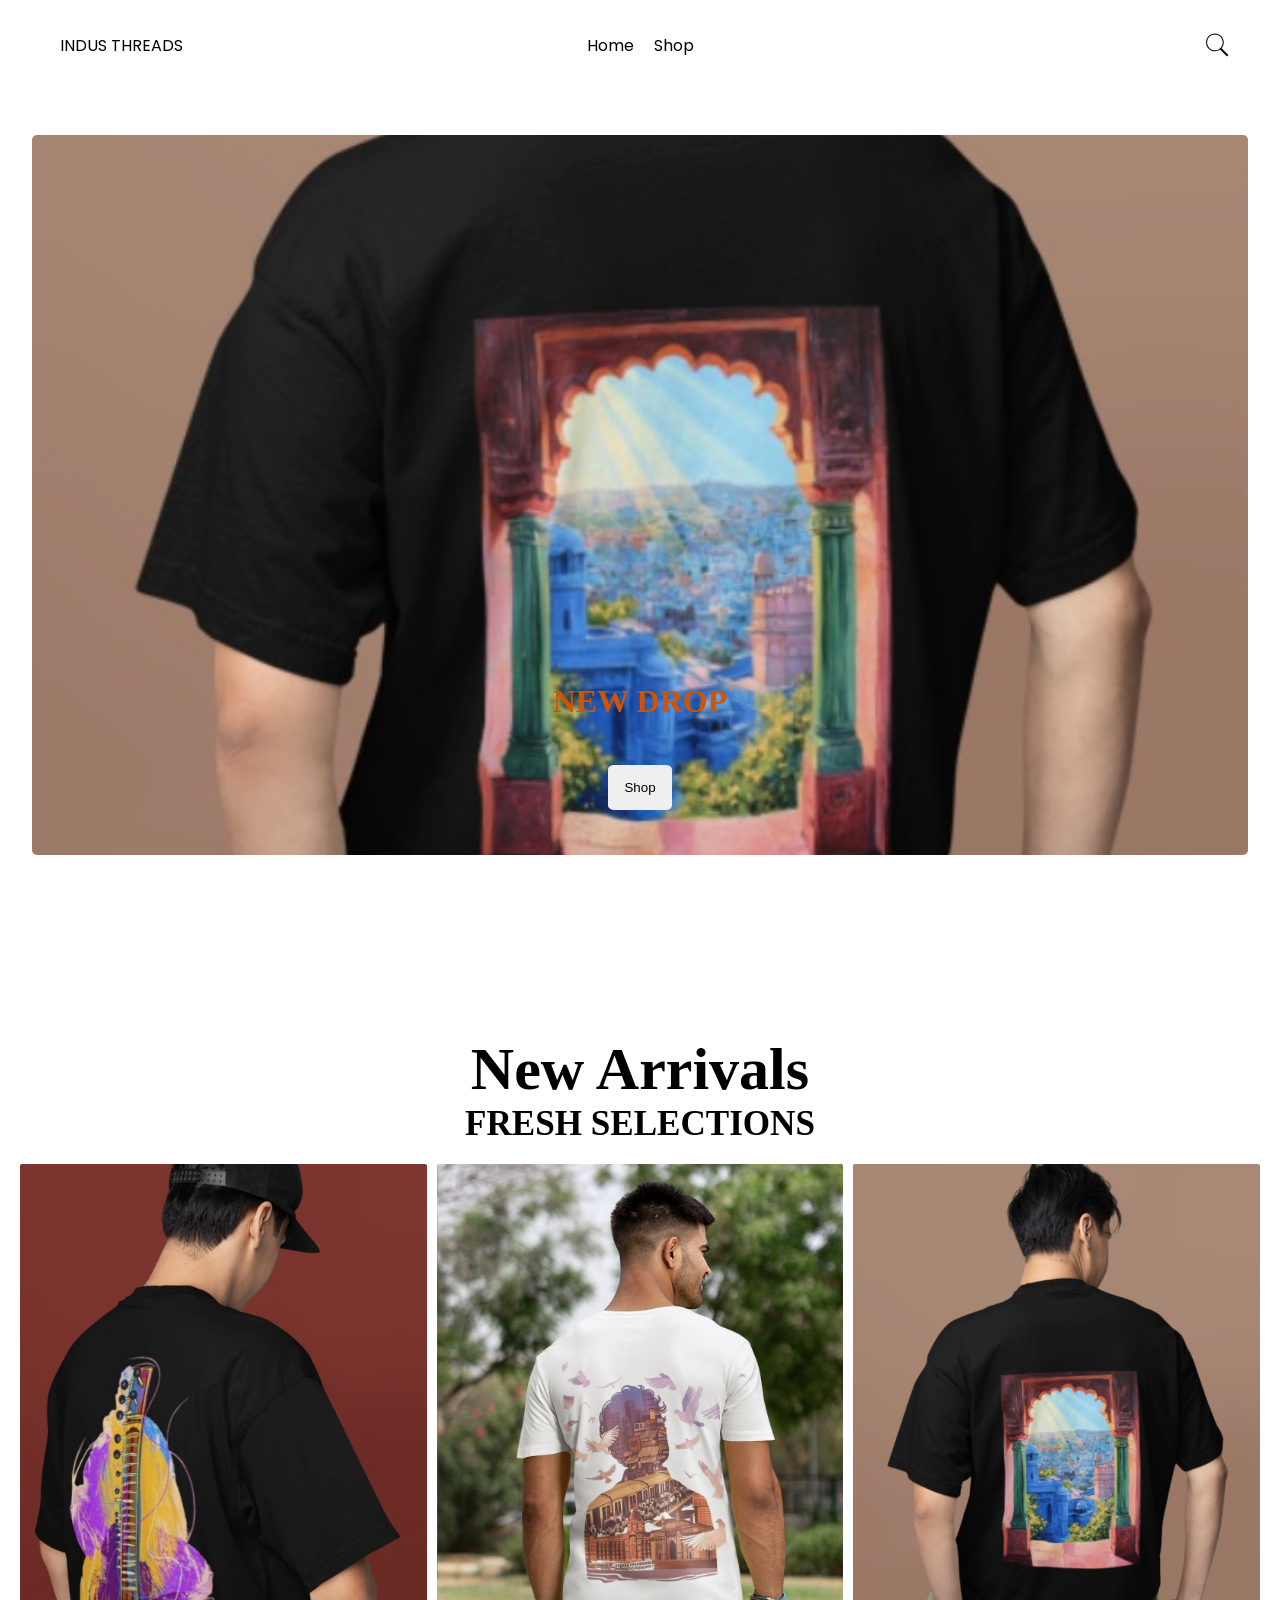
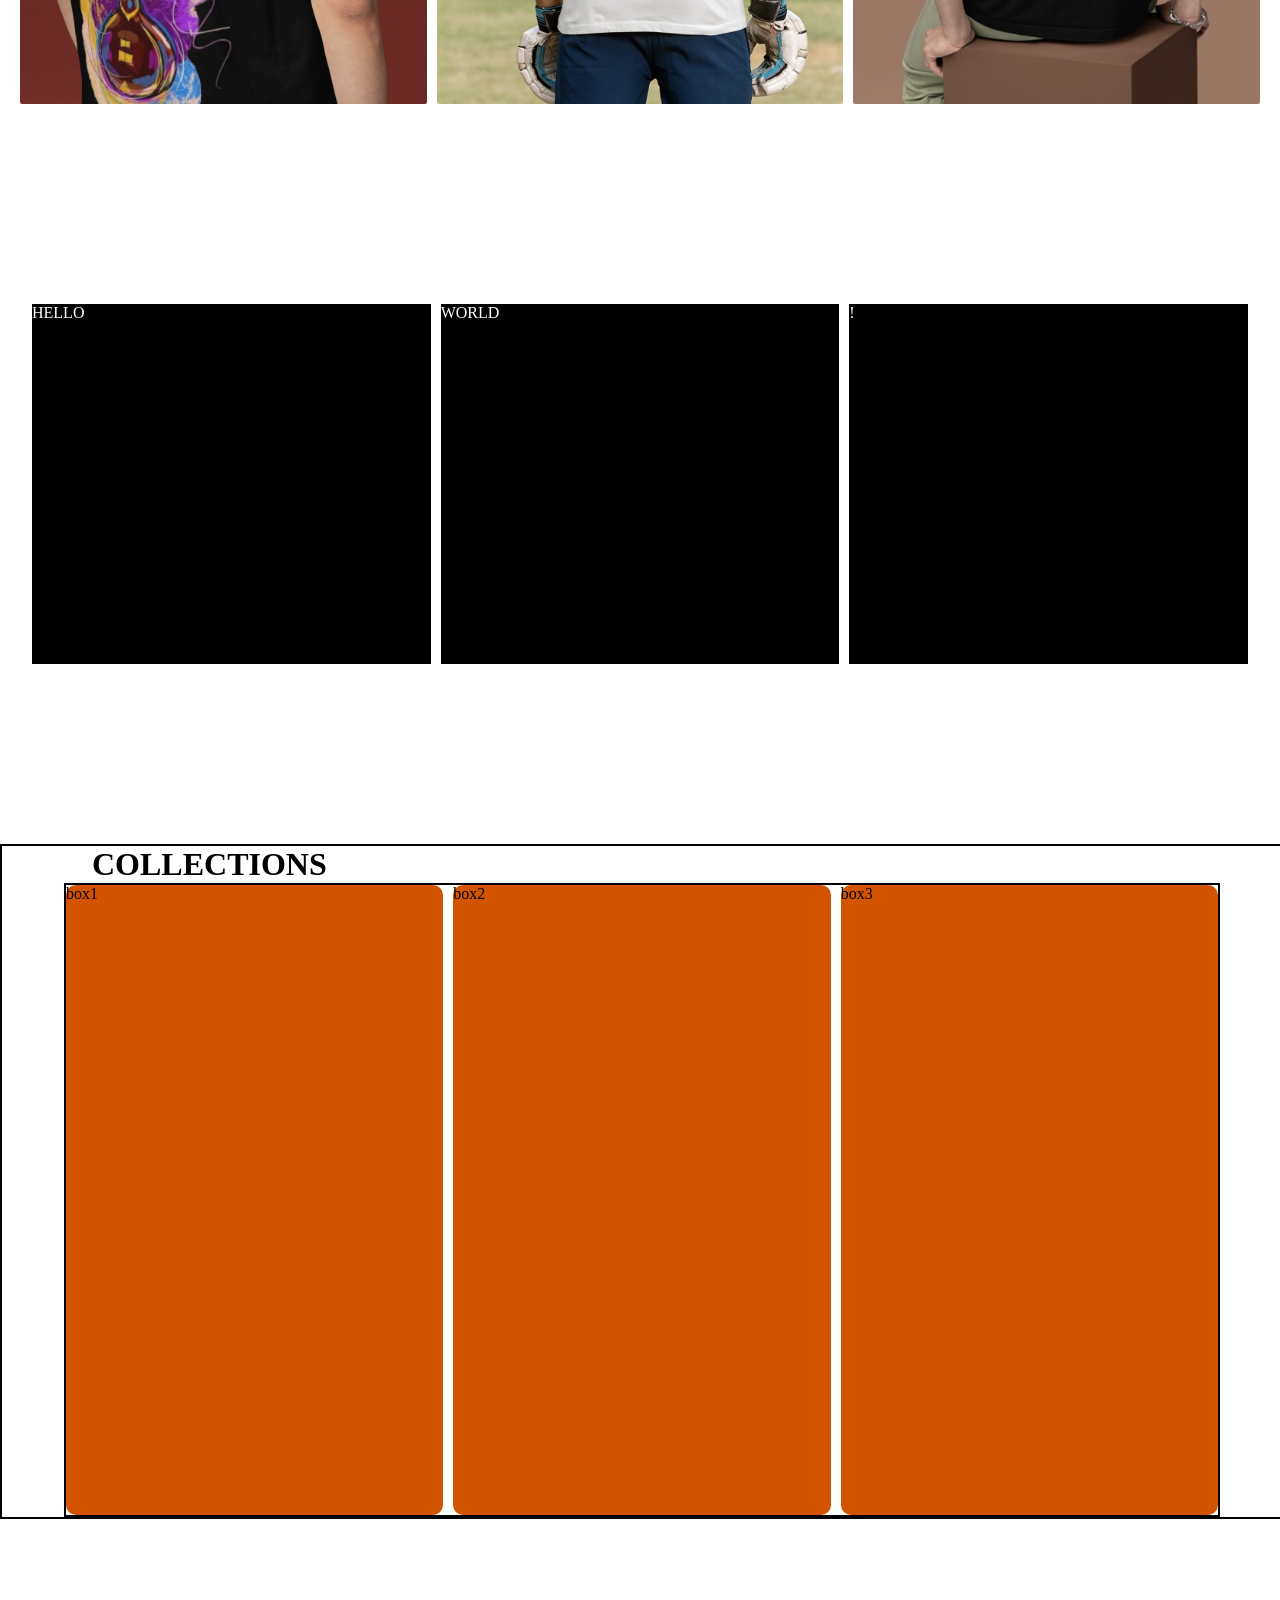
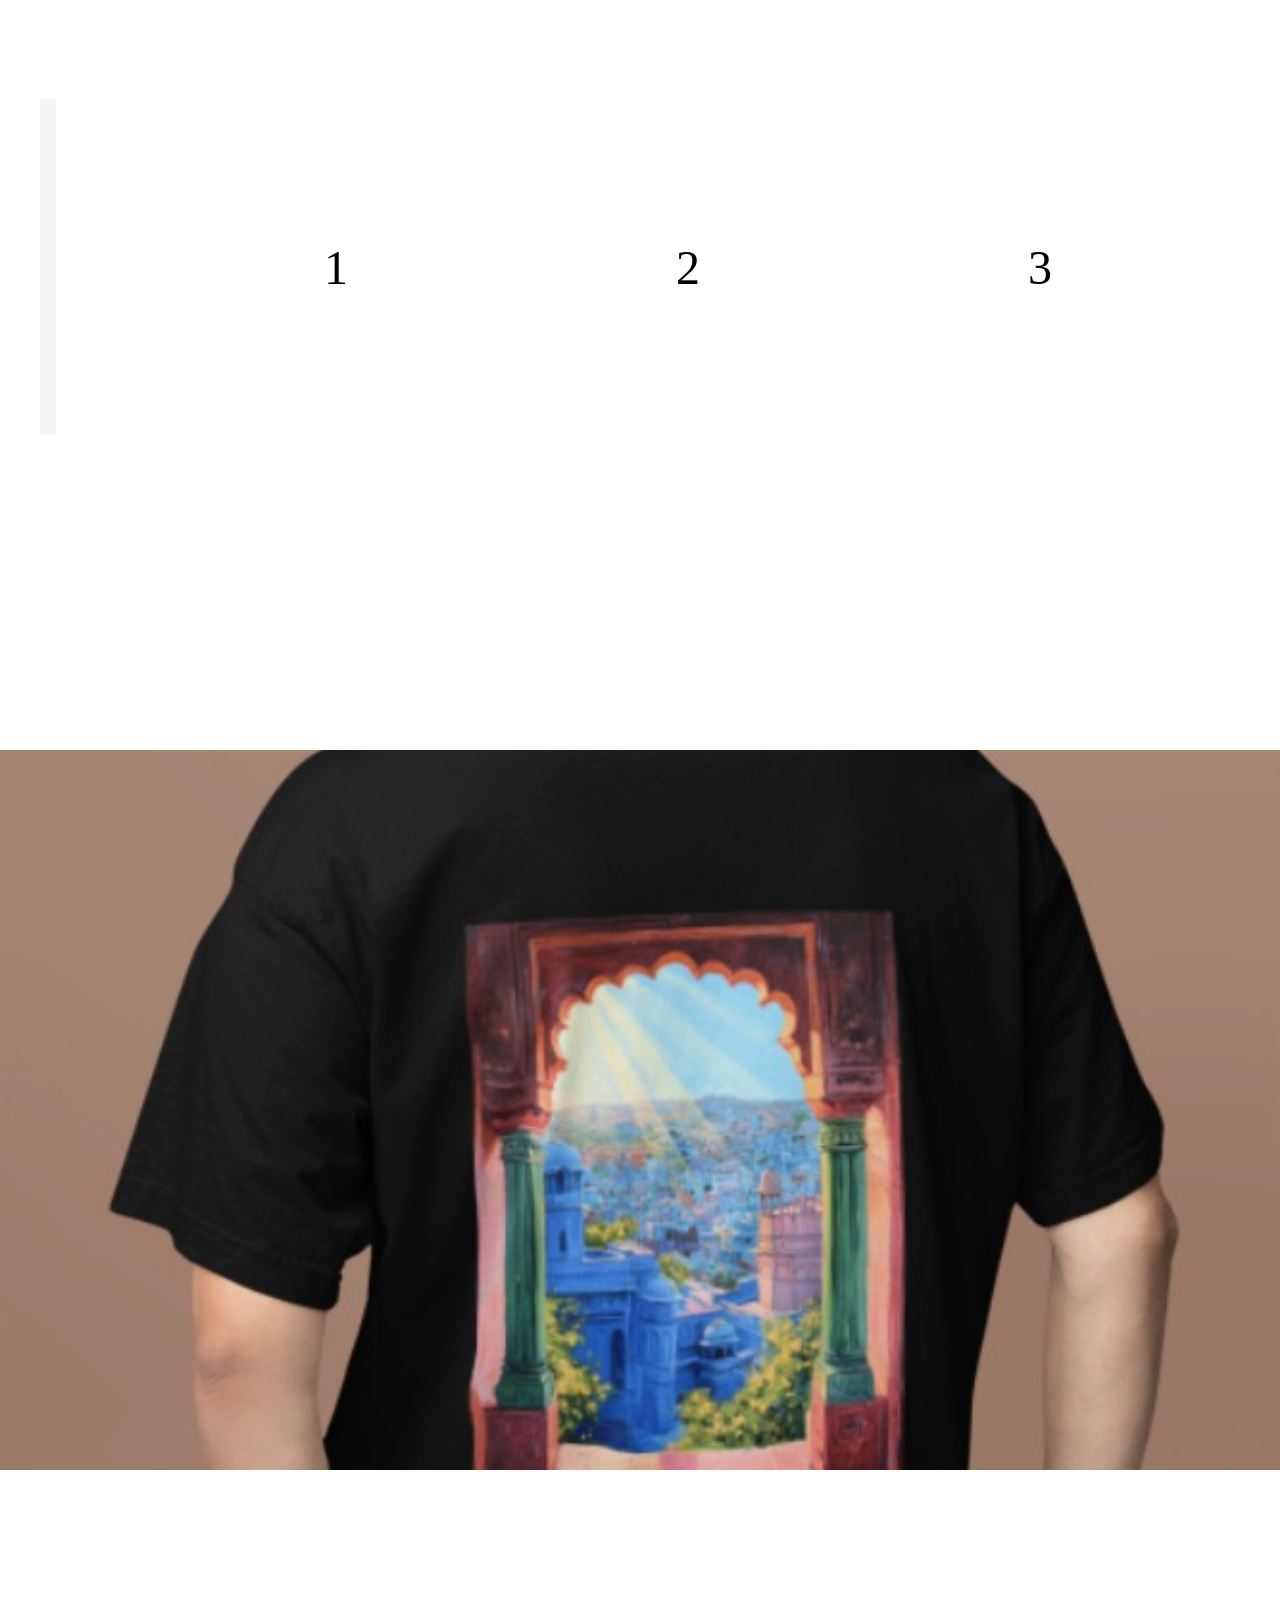
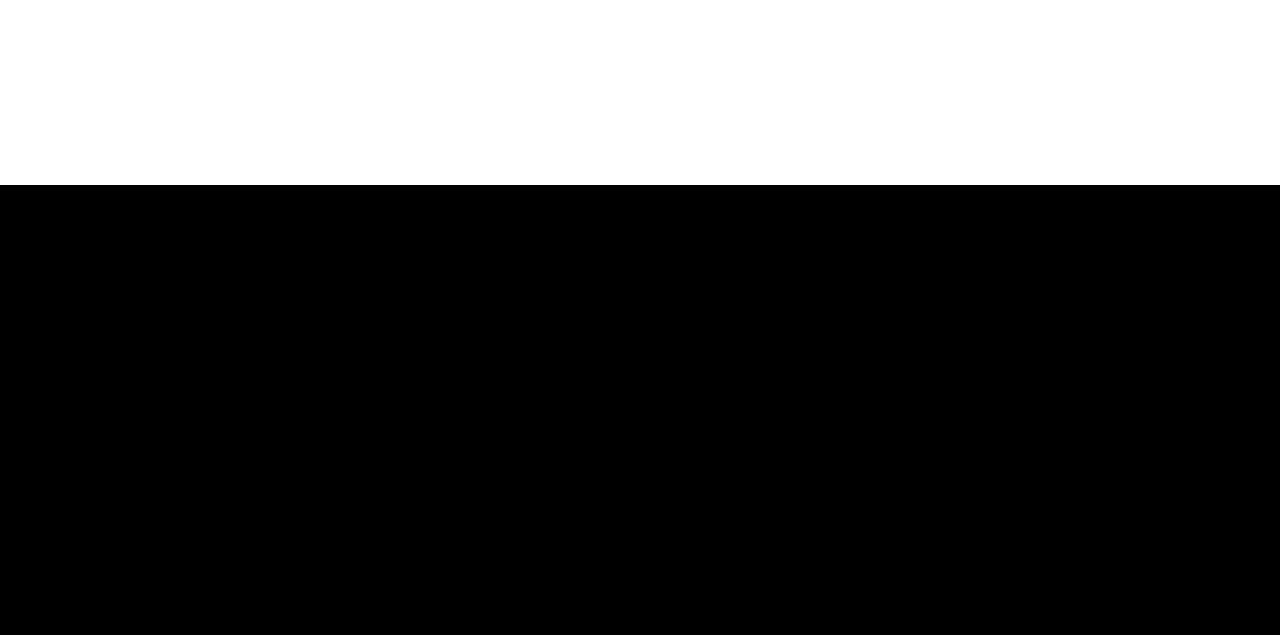
==== commit 22bffd0f: "another commit message and improvement of filter type." ====
--- a/index.html
+++ b/index.html
@@ -51,12 +51,12 @@
                     </div>
                 </div>
             </li>
-            <li class="hideonMobile"><a href="about.html">About</a></li>
+            <!-- <li class="hideonMobile"><a href="about.html">About</a></li>
             <li class="hideonMobile"><a href="support.html">Support</a></li>
-            <li class="hideonMobile"><a href="blog.html">Blog</a></li>
+            <li class="hideonMobile"><a href="blog.html">Blog</a></li> -->
             <li>    
                 <button class=" search"><svg xmlns="http://www.w3.org/2000/svg" x="0px" y="0px" width="26" height="26"
-                        fill="#FFFDF6" viewBox="0 0 50 50">
+                        fill="#000000" viewBox="0 0 50 50">
                         <path
                             d="M 21 3 C 11.622998 3 4 10.623005 4 20 C 4 29.376995 11.622998 37 21 37 C 24.712383 37 28.139151 35.791079 30.9375 33.765625 L 44.085938 46.914062 L 46.914062 44.085938 L 33.886719 31.058594 C 36.443536 28.083 38 24.223631 38 20 C 38 10.623005 30.377002 3 21 3 z M 21 5 C 29.296122 5 36 11.703883 36 20 C 36 28.296117 29.296122 35 21 35 C 12.703878 35 6 28.296117 6 20 C 6 11.703883 12.703878 5 21 5 z">
                         </path>
@@ -66,7 +66,7 @@
             <li id="menu" class="menu" onclick=" showSidebar();hidesidebar" ()>
                 <a href="">
                     <svg xmlns="http://www.w3.org/2000/svg" x="0px" y="0px" width="26" height="26" viewBox="0 0 50 50"
-                        fill="#FFFDF6">
+                        fill="#000000">
                         <path
                             d="M 3 9 A 1.0001 1.0001 0 1 0 3 11 L 47 11 A 1.0001 1.0001 0 1 0 47 9 L 3 9 z M 3 24 A 1.0001 1.0001 0 1 0 3 26 L 47 26 A 1.0001 1.0001 0 1 0 47 24 L 3 24 z M 3 39 A 1.0001 1.0001 0 1 0 3 41 L 47 41 A 1.0001 1.0001 0 1 0 47 39 L 3 39 z">
                         </path>
--- a/home.css
+++ b/home.css
@@ -228,7 +228,7 @@
     width: 95vw;
     height:80vh;
     /* background-color: var(--tertiary-color); */
-    background-image: url(gojo.png);
+    background-image: url('royal serene.jpeg');
     background-size: cover;
     background-position: center;
     background-repeat: no-repeat;
@@ -398,7 +398,7 @@
     width: 100vw;
     height: 80vh;
     /* background-color: var(--secondary-color); */
-    background-image: url('gojo.png');
+    background-image: url(' royal serene.jpeg');
     background-size: cover;
     background-position: center;
 }
@@ -502,3 +502,6 @@
 
 }
 
+@view-transition{
+    navigation:auto;
+}
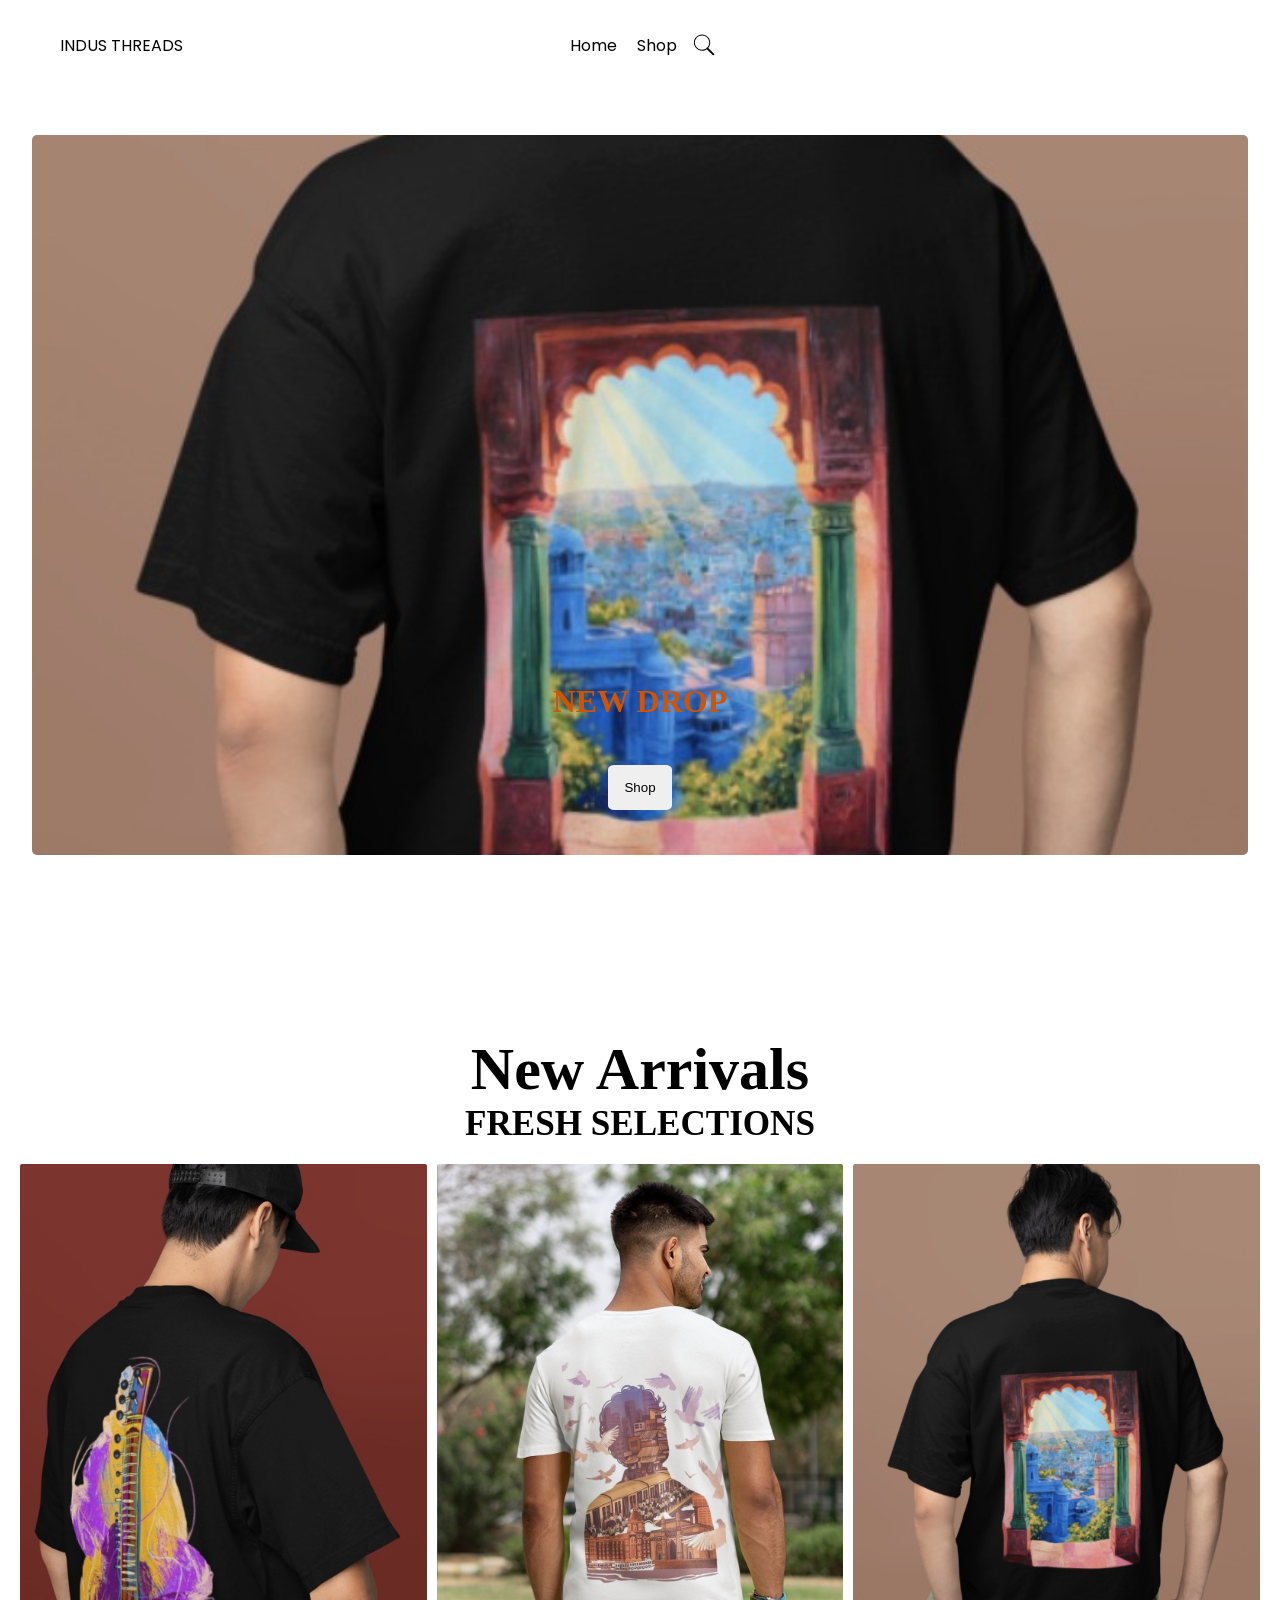
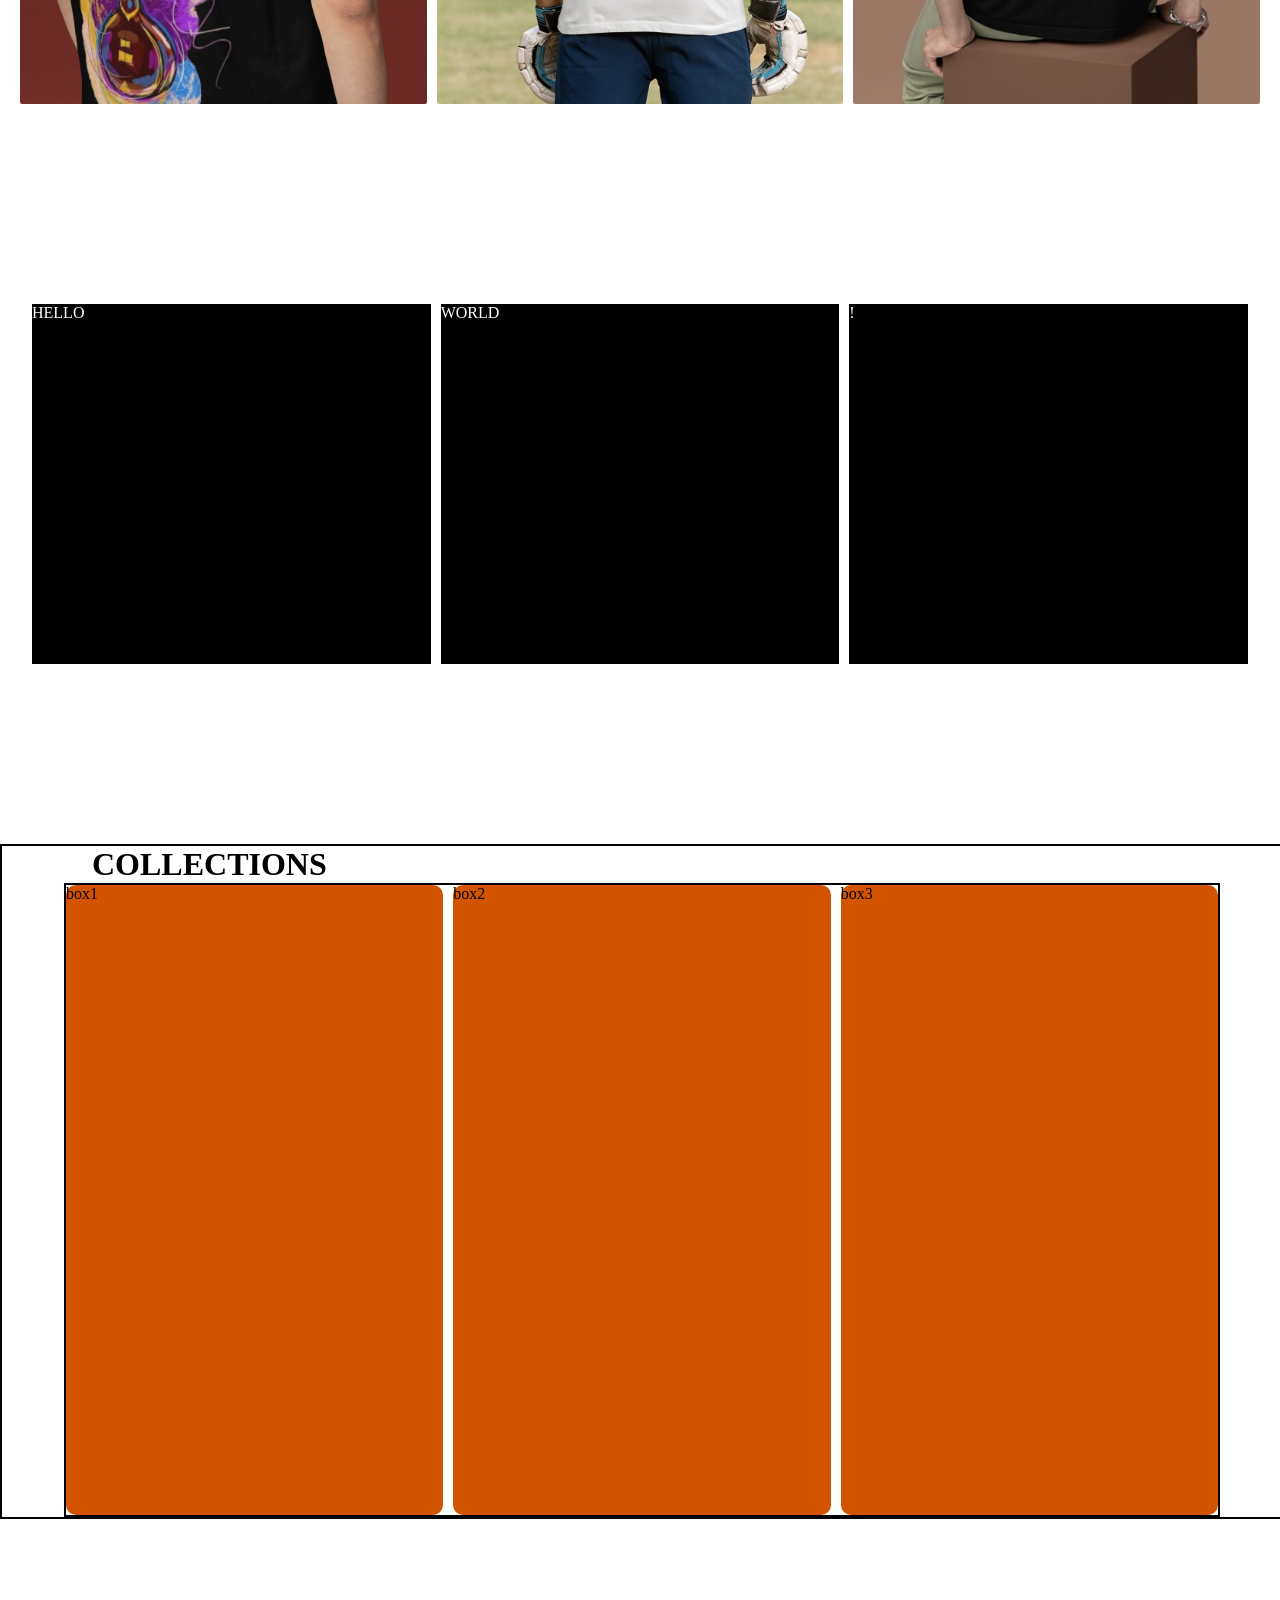
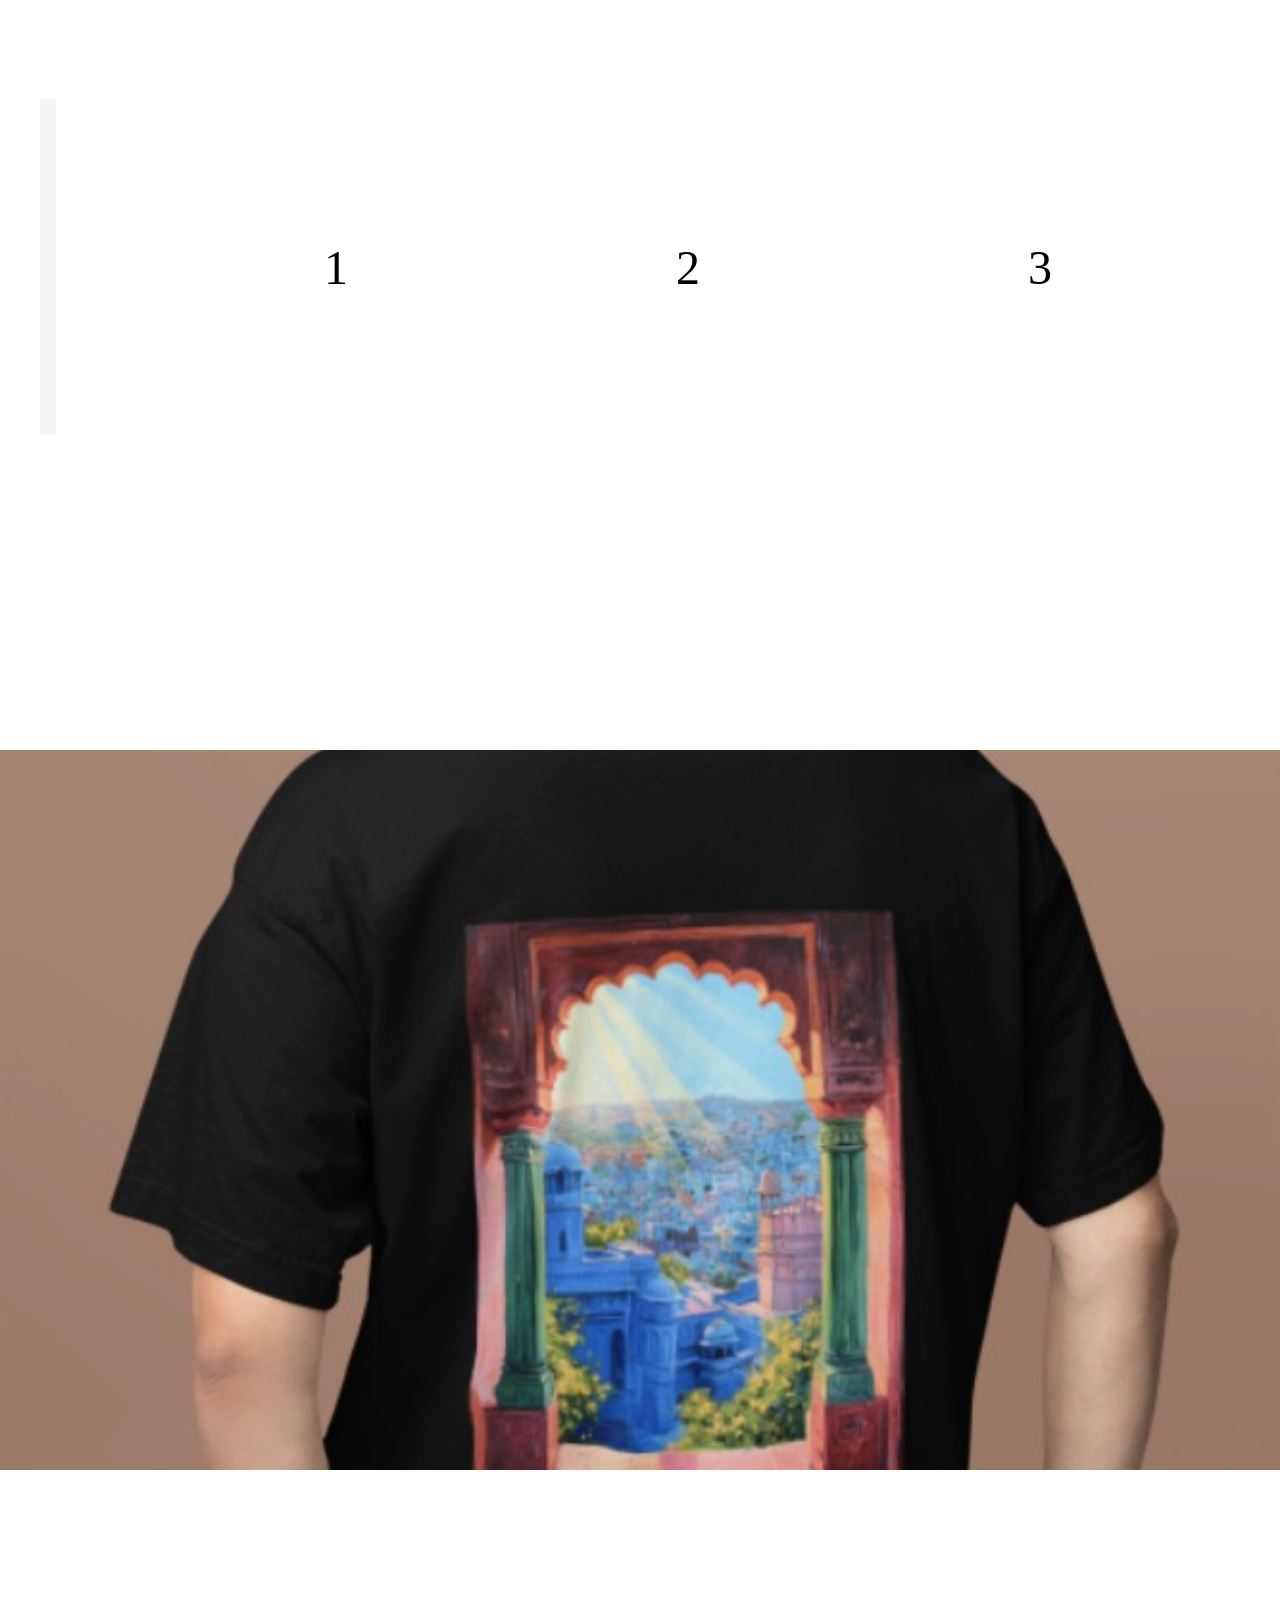
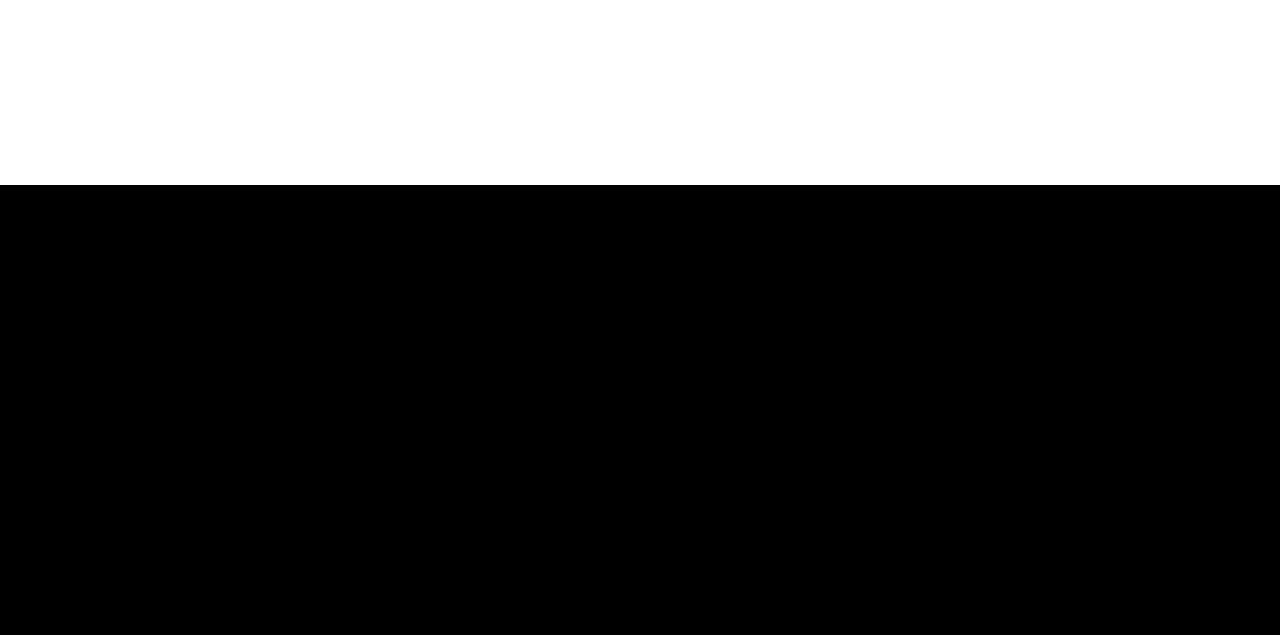
==== commit 0c284236: "another update homies" ====
--- a/index.html
+++ b/index.html
@@ -55,13 +55,37 @@
             <li class="hideonMobile"><a href="support.html">Support</a></li>
             <li class="hideonMobile"><a href="blog.html">Blog</a></li> -->
             <li>    
-                <button class=" search"><svg xmlns="http://www.w3.org/2000/svg" x="0px" y="0px" width="26" height="26"
+                <div class="search-box">
+        <!-- The input field stays hidden/collapsed initially -->
+        <input type="text" id="searchInput" class="search-input" placeholder="Search for items..." onkeyup="filterItems()">
+        
+        <!-- The clickable search button with a magnifying glass symbol -->
+        <button class="search-btn" onclick="toggleSearch()">
+            <svg xmlns="http://www.w3.org/2000/svg" x="0px" y="0px" width="24px" height="24px" viewBox="0 0 50 50">
+<path d="M 21 3 C 11.621094 3 4 10.621094 4 20 C 4 29.378906 11.621094 37 21 37 C 24.710938 37 28.140625 35.804688 30.9375 33.78125 L 44.09375 46.90625 L 46.90625 44.09375 L 33.90625 31.0625 C 36.460938 28.085938 38 24.222656 38 20 C 38 10.621094 30.378906 3 21 3 Z M 21 5 C 29.296875 5 36 11.703125 36 20 C 36 28.296875 29.296875 35 21 35 C 12.703125 35 6 28.296875 6 20 C 6 11.703125 12.703125 5 21 5 Z"></path>
+</svg>
+        </button>
+    </div>
+
+    <!-- The searchable list sits below the search box -->
+    <ul id="itemList" class="item-list">
+        <li class="search-item"><a href="shop.html">All Drops</a></li>
+        <li class="search-item"><a href="shop.html">New Arrivals</a></li>
+        <li class="search-item"><a href="shop.html">Bestsellers</a></li>
+        <li class="search-item"><a href="shop.html">Final Sale</a></li>
+        <li class="search-item"><a href="shop.html">Fall collection</a></li>
+        <li class="search-item"><a href="shop.html">The Essence</a></li>
+        <li class="search-item"><a href="shop.html">After Dawn</a></li>
+        <li class="search-item"><a href="shop.html">Summer Essentials</a></li>
+    </ul>
+<!-- old navbar below me -->
+                <!-- <button class=" search" ><svg xmlns="http://www.w3.org/2000/svg" x="0px" y="0px" width="26" height="26"
                         fill="#000000" viewBox="0 0 50 50">
                         <path
                             d="M 21 3 C 11.622998 3 4 10.623005 4 20 C 4 29.376995 11.622998 37 21 37 C 24.712383 37 28.139151 35.791079 30.9375 33.765625 L 44.085938 46.914062 L 46.914062 44.085938 L 33.886719 31.058594 C 36.443536 28.083 38 24.223631 38 20 C 38 10.623005 30.377002 3 21 3 z M 21 5 C 29.296122 5 36 11.703883 36 20 C 36 28.296117 29.296122 35 21 35 C 12.703878 35 6 28.296117 6 20 C 6 11.703883 12.703878 5 21 5 z">
                         </path>
                     </svg>
-                </button>
+                </button> -->
             </li>
             <li id="menu" class="menu" onclick=" showSidebar();hidesidebar" ()>
                 <a href="">
@@ -154,6 +178,7 @@
             sidebar.classList.toggle('show');
         });
     </script>
+    <script src="home.js"></script>
 </body>
 
 </html>
--- a/home.css
+++ b/home.css
@@ -220,9 +220,93 @@
     position: absolute;
     right: 80px;
 } 
-
-
-
+/* new search bar */
+
+/* Container holding the input and button */
+.search-box {
+    display: flex;
+    align-items: center;
+    background-color: #fff;
+    height: 50px;
+    padding: 5px;
+    border-radius: 25px;
+    /* box-shadow: 0 4px 6px rgba(0, 0, 0, 0.1); */
+}
+
+/* Input field is collapsed (width 0) by default */
+.search-input {
+    width: 0px;
+    border: none;
+    background: none;
+    outline: none;
+    padding: 0;
+    font-size: 16px;
+    transition: width 0.4s ease, padding 0.4s ease;
+}
+
+/* The clickable icon button styling */
+.search-btn {
+    
+    border-radius: 50%;
+    background-color:transparent;
+    color: white;
+    border: none;
+    cursor: pointer;
+    font-size: 18px;
+    display: flex;
+    justify-content: center;
+    align-items: center;
+    transition: background-color 0.3s;
+}
+
+
+
+/* Active state: JavaScript applies this class to open the bar */
+.search-box.active .search-input {
+    width: 240px;
+    padding: 0 15px;
+}
+
+/* Hide the entire list by default until the search bar is active */
+.item-list {
+    list-style-type: none;
+    padding: 0;
+    /* margin-top: 20px; */
+    width: 290px;
+    display: none; 
+}
+
+/* Show the list only when the search container has the active class */
+.search-box.active ~ .item-list {
+    margin-top: 10vh;
+    display: block;
+}
+
+/* List item decoration */
+.search-item {
+    background-color: #ffffff;
+    
+    /* margin-bottom: 8px; */
+    border-radius: 8px;
+    border: 1px solid #e0e0e0;
+    font-size: 14px;
+    color: #333;
+}
+
+
+
+
+
+
+
+
+
+
+
+
+
+
+/* new seatch bar */
 .main{
     margin: 15vh auto;
     width: 95vw;
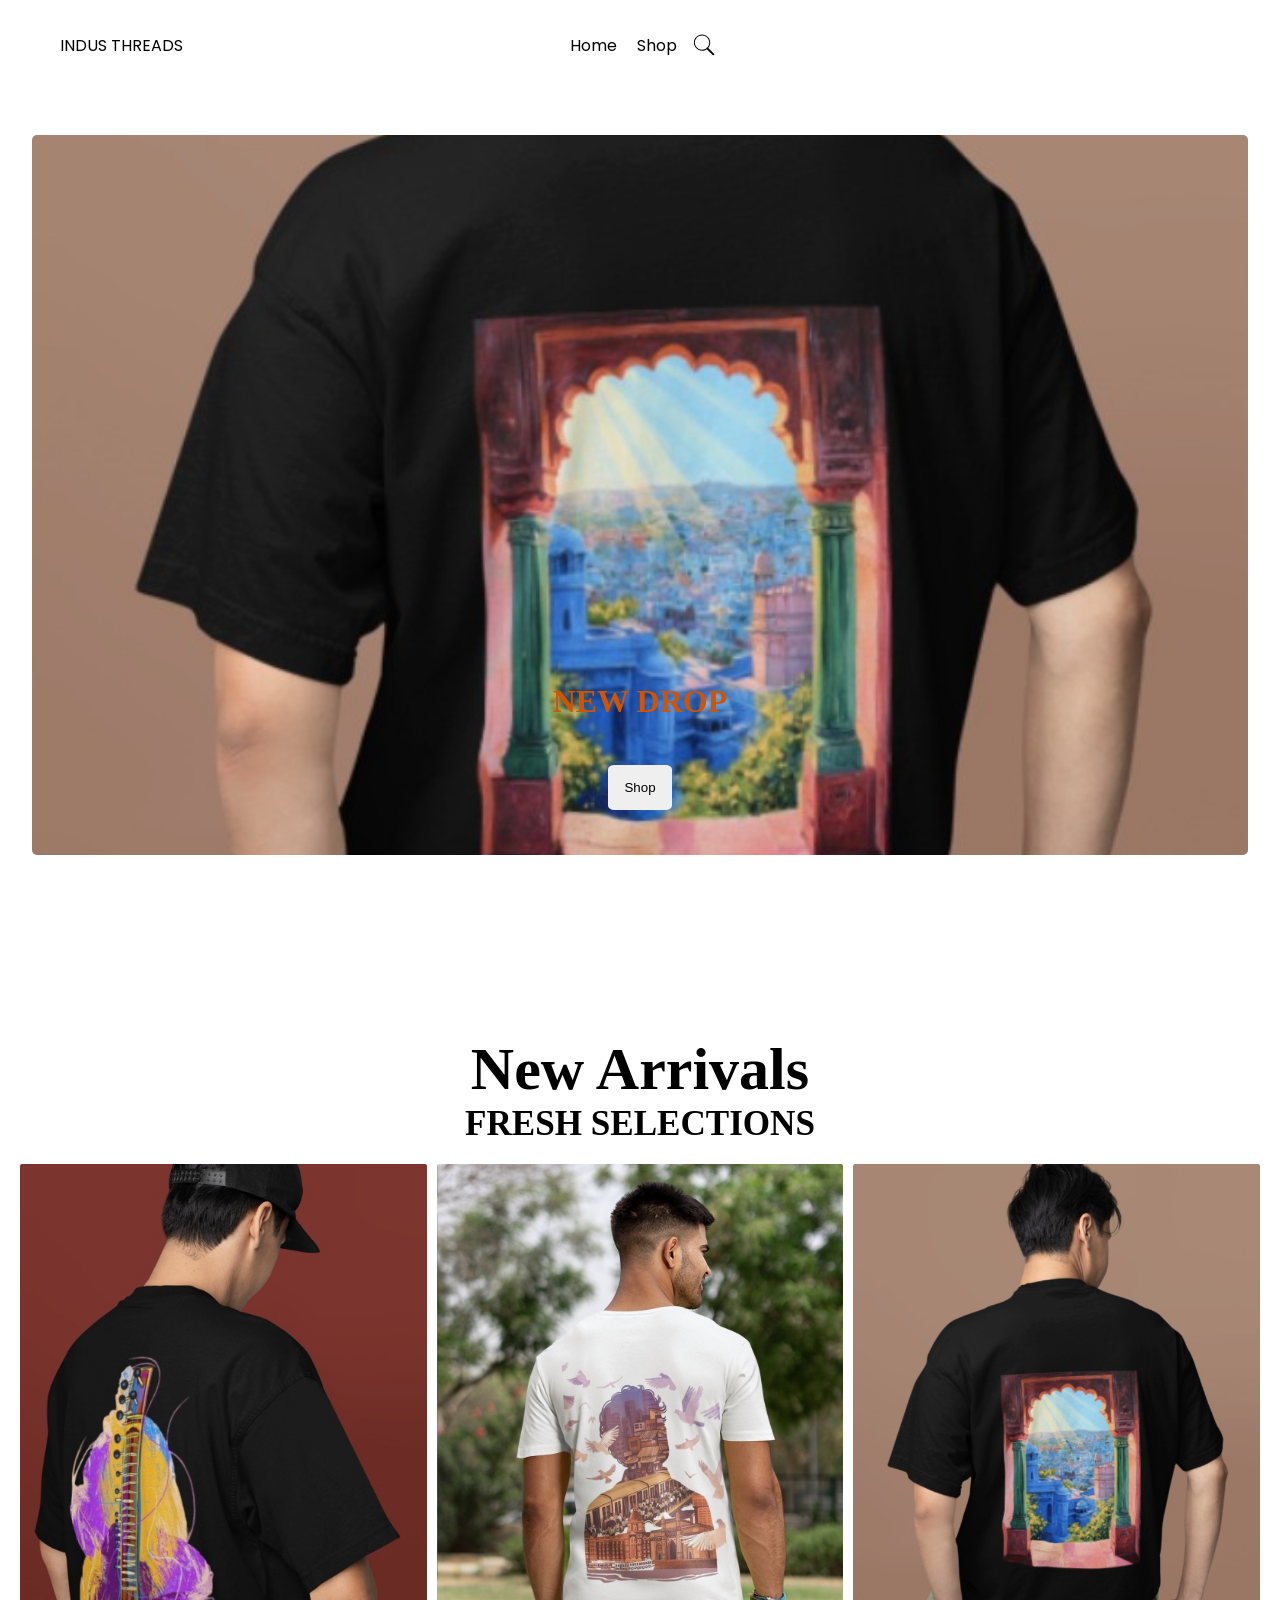
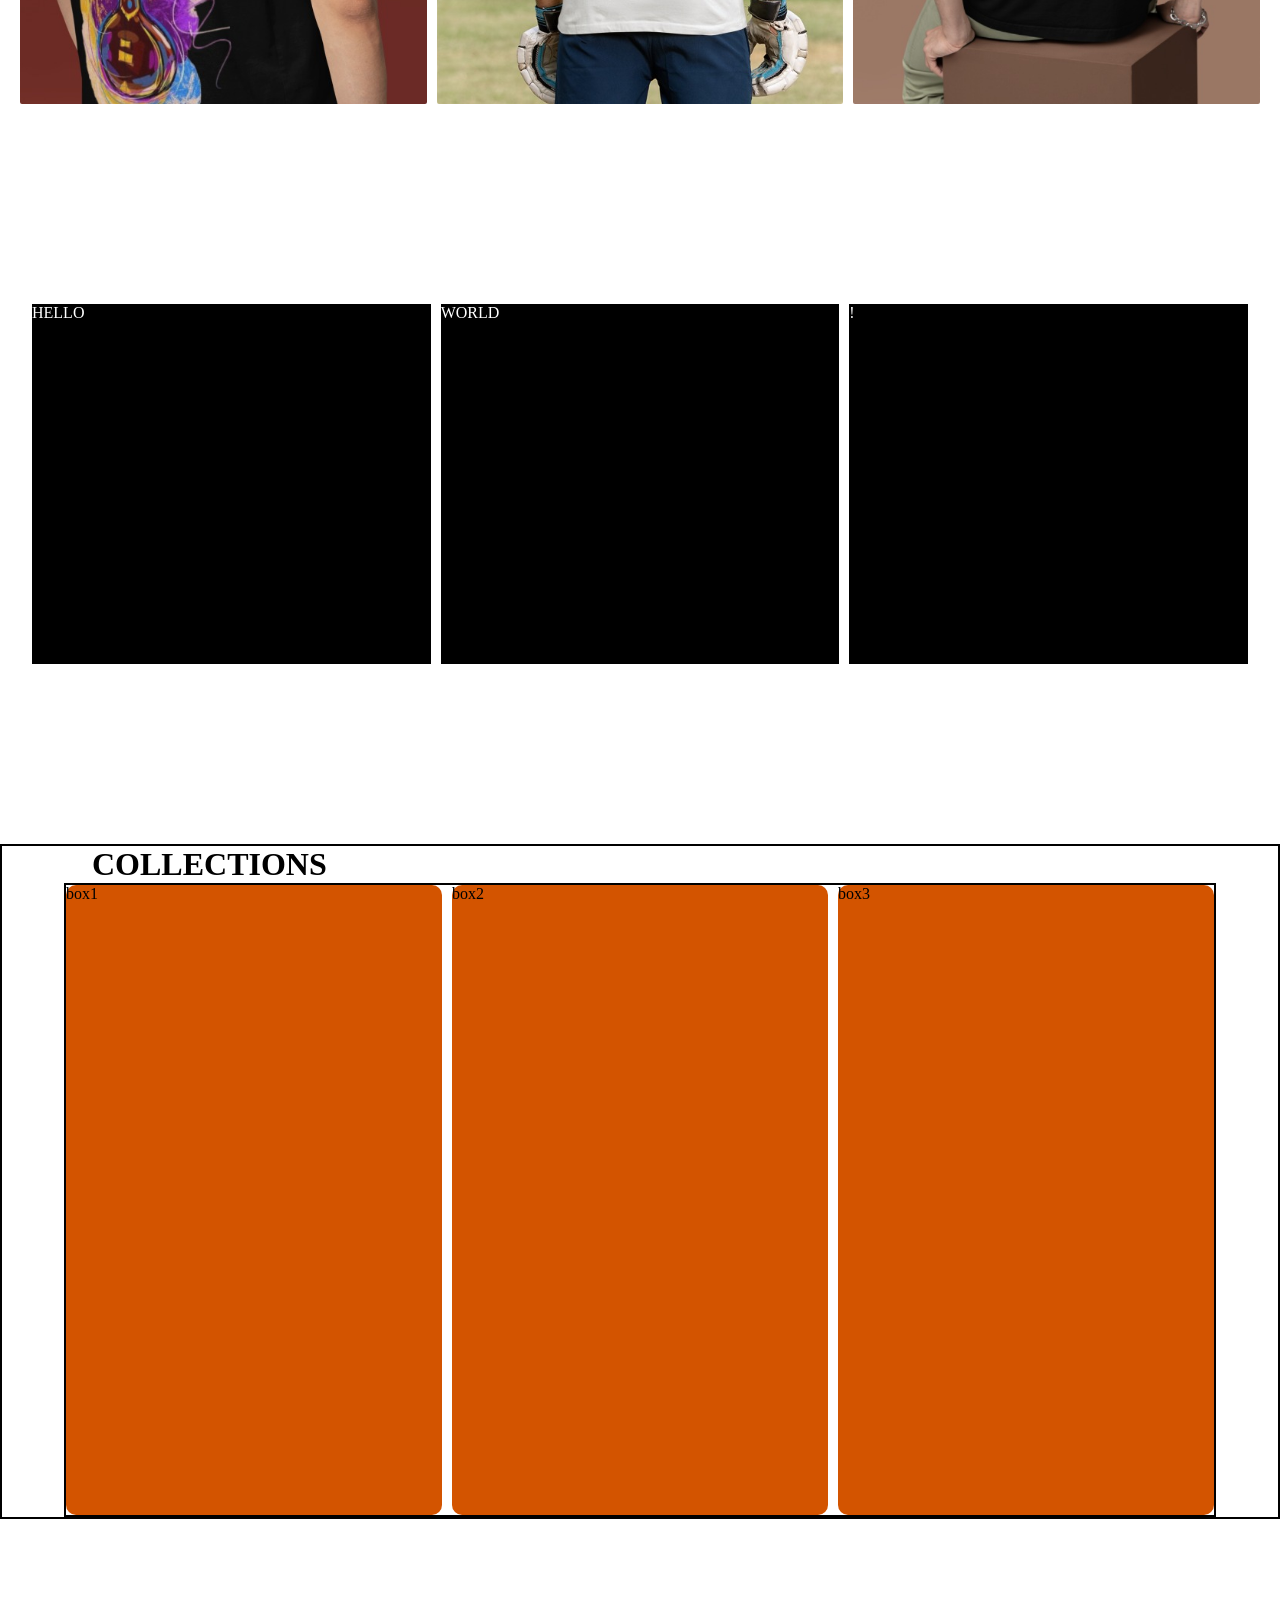
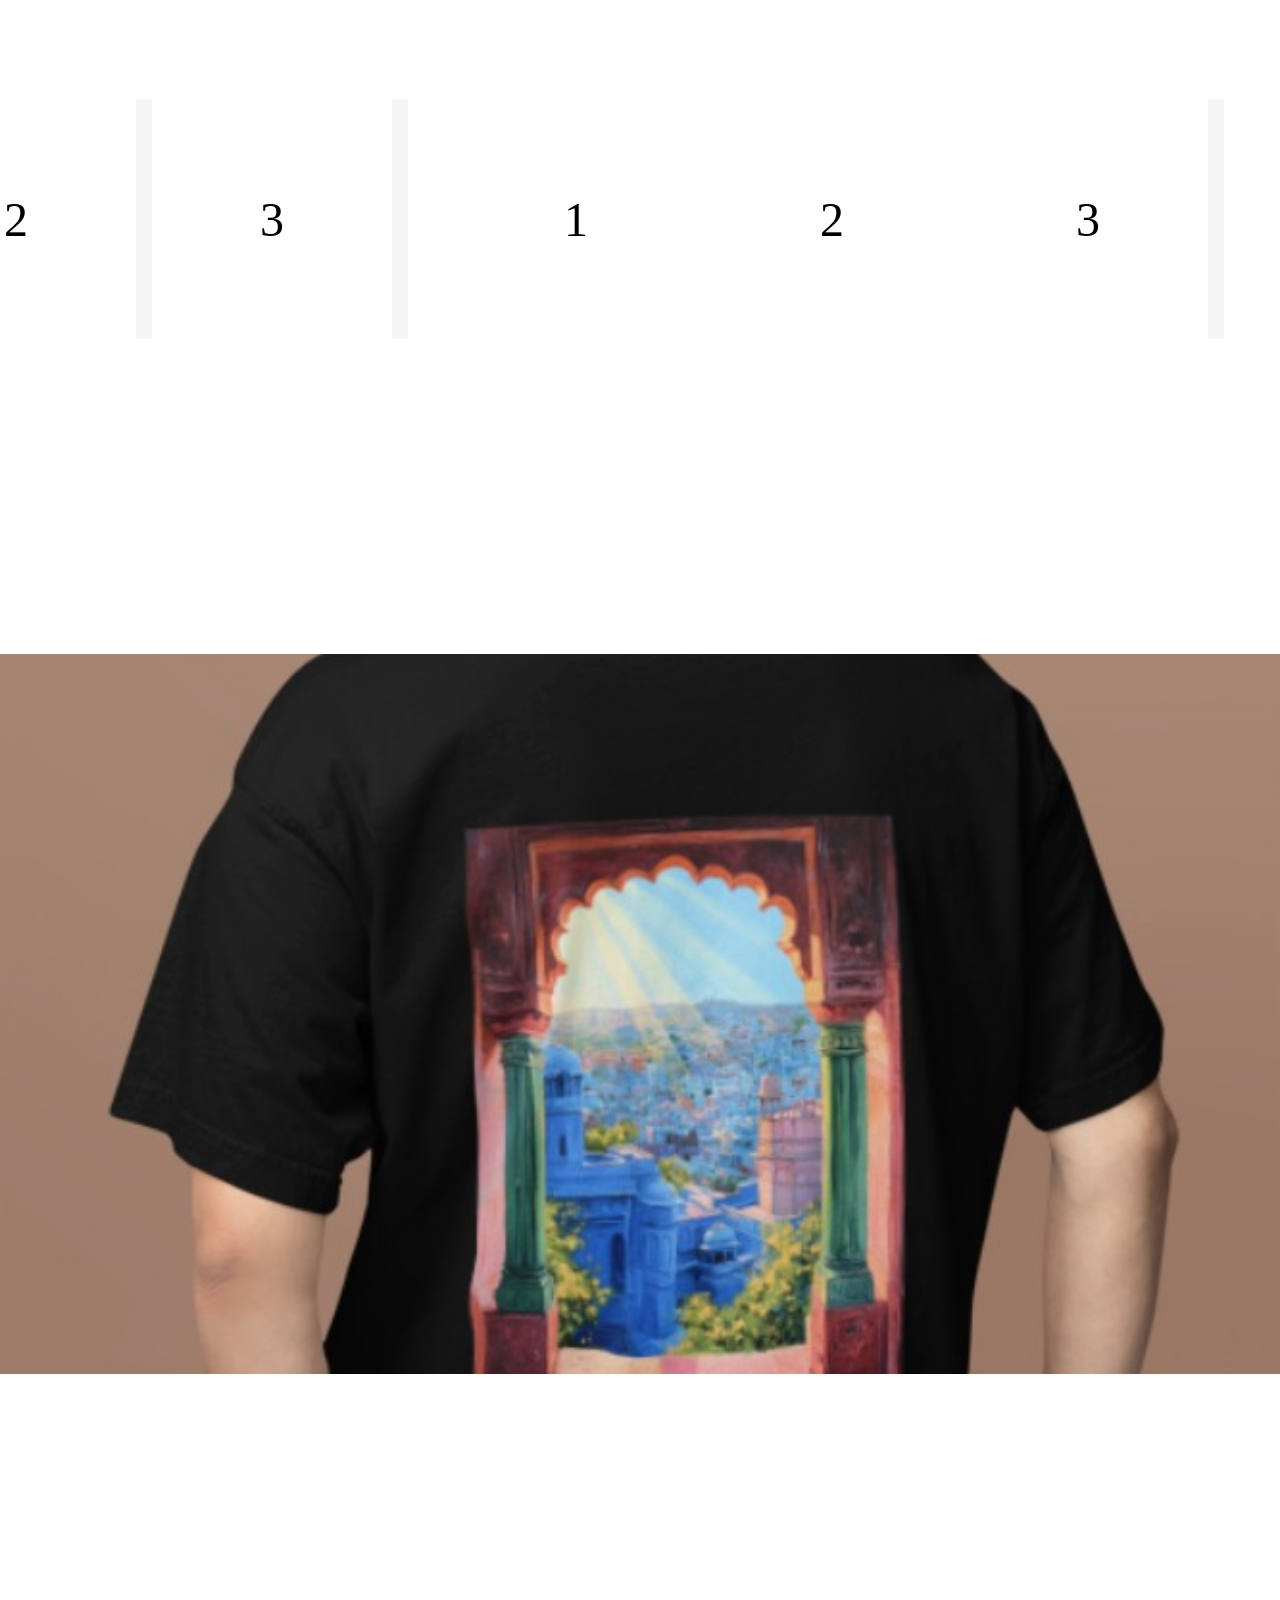
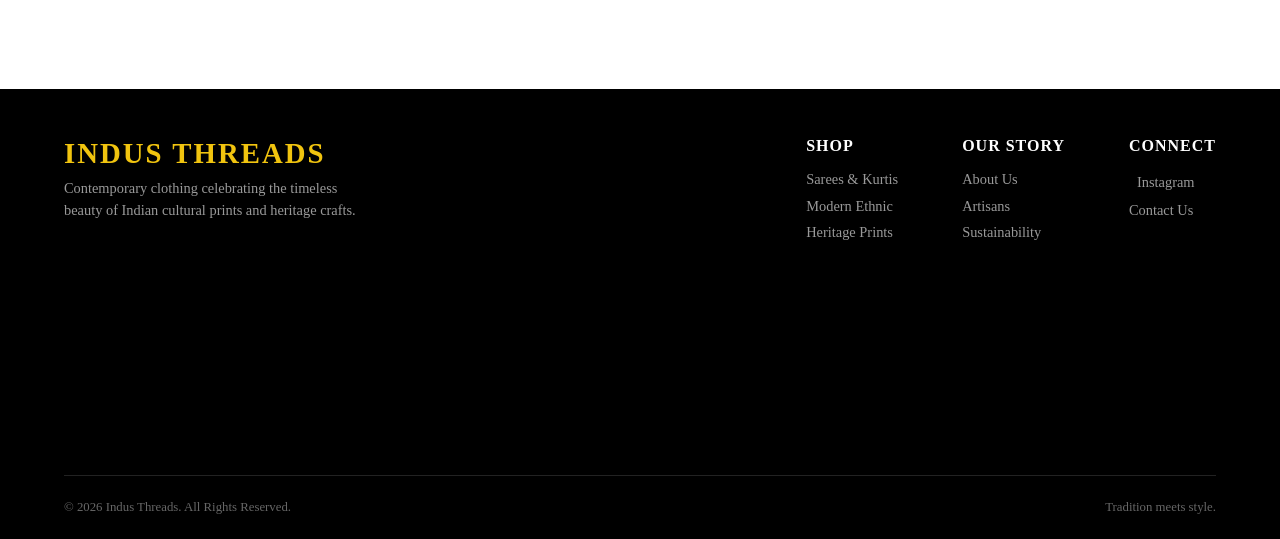
==== commit 67a7627a: "hahaha" ====
--- a/index.html
+++ b/index.html
@@ -7,6 +7,7 @@
     <meta name="description" content="jabba">
     <title>INDUS THREADS</title>
     <link rel="stylesheet" href="home.css">
+    <link rel="stylesheet" href="https://cloudflare.com">
 </head>
 
 <body>
@@ -161,11 +162,52 @@
     <div class="banner section">
 
     </div>
-    <footer>
-        <div class="footer">
-
-        </div>
-    </footer>
+    <!-- Place this inside your <head> tag to enable the Instagram icon -->
+
+
+<!-- Footer Element -->
+<footer class="site-footer">
+    <div class="footer-content">
+        <!-- Brand Section -->
+        <div class="footer-brand">
+            <h2>INDUS THREADS</h2>
+            <p>Contemporary clothing celebrating the timeless beauty of Indian cultural prints and heritage crafts.</p>
+        </div>
+
+        <!-- Links Sections -->
+        <div class="footer-links-container">
+            <div class="footer-column">
+                <h3>Shop</h3>
+                <a href="#">Sarees & Kurtis</a>
+                <a href="#">Modern Ethnic</a>
+                <a href="#">Heritage Prints</a>
+            </div>
+
+            <div class="footer-column">
+                <h3>Our Story</h3>
+                <a href="#">About Us</a>
+                <a href="#">Artisans</a>
+                <a href="#">Sustainability</a>
+            </div>
+
+            <div class="footer-column">
+                <h3>Connect</h3>
+                <!-- Instagram Link -->
+                <a href="https://instagram.com" target="_blank" rel="noopener noreferrer" class="instagram-link">
+                    <i class="fab fa-instagram"></i>Instagram
+                </a>
+                <a href="#">Contact Us</a>
+            </div>
+        </div>
+    </div>
+
+    <!-- Bottom Bar -->
+    <div class="footer-bottom">
+        <p>&copy; 2026 Indus Threads. All Rights Reserved.</p>
+        <p>Tradition meets style.</p>
+    </div>
+</footer>
+
 
     <script>
         const menuToggle = document.getElementById('menu');
--- a/home.css
+++ b/home.css
@@ -264,8 +264,13 @@
 /* Active state: JavaScript applies this class to open the bar */
 .search-box.active .search-input {
     width: 240px;
-    padding: 0 15px;
-}
+    border-radius: 100px;
+    padding: 10px 15px;
+    background-color: black;
+    border-radius: 100px;
+    color: white;
+}
+
 
 /* Hide the entire list by default until the search bar is active */
 .item-list {
@@ -486,14 +491,122 @@
     background-size: cover;
     background-position: center;
 }
-.footer{    
+/* .footer{    
 
     
     width: 100vw;
     height: 50vh;
     background-color: var(--secondary-color);
-}
-
+} */
+/* new footer */
+/* Reset and Base Layout Setup */
+* {
+    margin: 0;
+    padding: 0;
+    box-sizing: border-box;
+}
+
+
+
+/* Footer Dimensions and Layout */
+.site-footer {
+    height: 50vh;
+    width: 100vw;
+    background-color: #000000;
+    color: #ffffff;
+    display: flex;
+    flex-direction: column;
+    justify-content: space-between;
+    padding: 3rem 4rem 1.5rem 4rem;
+}
+
+.footer-content {
+    display: flex;
+    justify-content: space-between;
+    align-items: flex-start;
+    gap: 2rem;
+}
+
+/* Brand Section Styling */
+.footer-brand {
+    flex: 1;
+}
+
+.footer-brand h2 {
+    font-size: 1.8rem;
+    letter-spacing: 2px;
+    margin-bottom: 0.5rem;
+    color: #f1c40f; /* Subtle gold accent for Indian heritage theme */
+}
+
+.footer-brand p {
+    color: #999999;
+    font-size: 0.9rem;
+    line-height: 1.5;
+    max-width: 300px;
+}
+
+/* Links Columns Grid */
+.footer-links-container {
+    display: flex;
+    gap: 4rem;
+}
+
+.footer-column {
+    display: flex;
+    flex-direction: column;
+}
+
+.footer-column h3 {
+    font-size: 1rem;
+    text-transform: uppercase;
+    letter-spacing: 1px;
+    margin-bottom: 1rem;
+    color: #ffffff;
+}
+
+.footer-column a {
+    color: #999999;
+    text-decoration: none;
+    font-size: 0.9rem;
+    margin-bottom: 0.6rem;
+    transition: color 0.3s ease;
+}
+
+/* Link Hover Actions */
+.footer-column a:hover {
+    color: #f1c40f;
+}
+
+.instagram-link i {
+    margin-right: 8px;
+    font-size: 1.1rem;
+}
+
+/* Bottom Bar Separation */
+.footer-bottom {
+    border-top: 1px solid #222222;
+    padding-top: 1.5rem;
+    display: flex;
+    justify-content: space-between;
+    align-items: center;
+    font-size: 0.8rem;
+    color: #666666;
+}
+
+/* Media Query to prevent content overflow in tight 50vh constraint */
+@media (max-height: 600px) {
+    .site-footer {
+        padding: 1.5rem 2rem 1rem 2rem;
+    }
+    .footer-brand h2 { font-size: 1.4rem; }
+    .footer-column h3 { margin-bottom: 0.5rem; }
+    .footer-column a { margin-bottom: 0.4rem; }
+}
+
+
+
+/* new footer */
 @media(max-width: 768px){
 .hideonMobile{
     display: none;
@@ -505,6 +618,16 @@
 .search{
     position: absolute;
     right: 70px;
+}
+.search-btn{
+    position: absolute;
+    right: 70px;
+}
+.search-box.active .search-input {
+    width: 80px;
+    padding: 10px 15px;
+    border-radius: 100px;
+    margin-left: 40px;
 }
 .menu{
     display: flex;
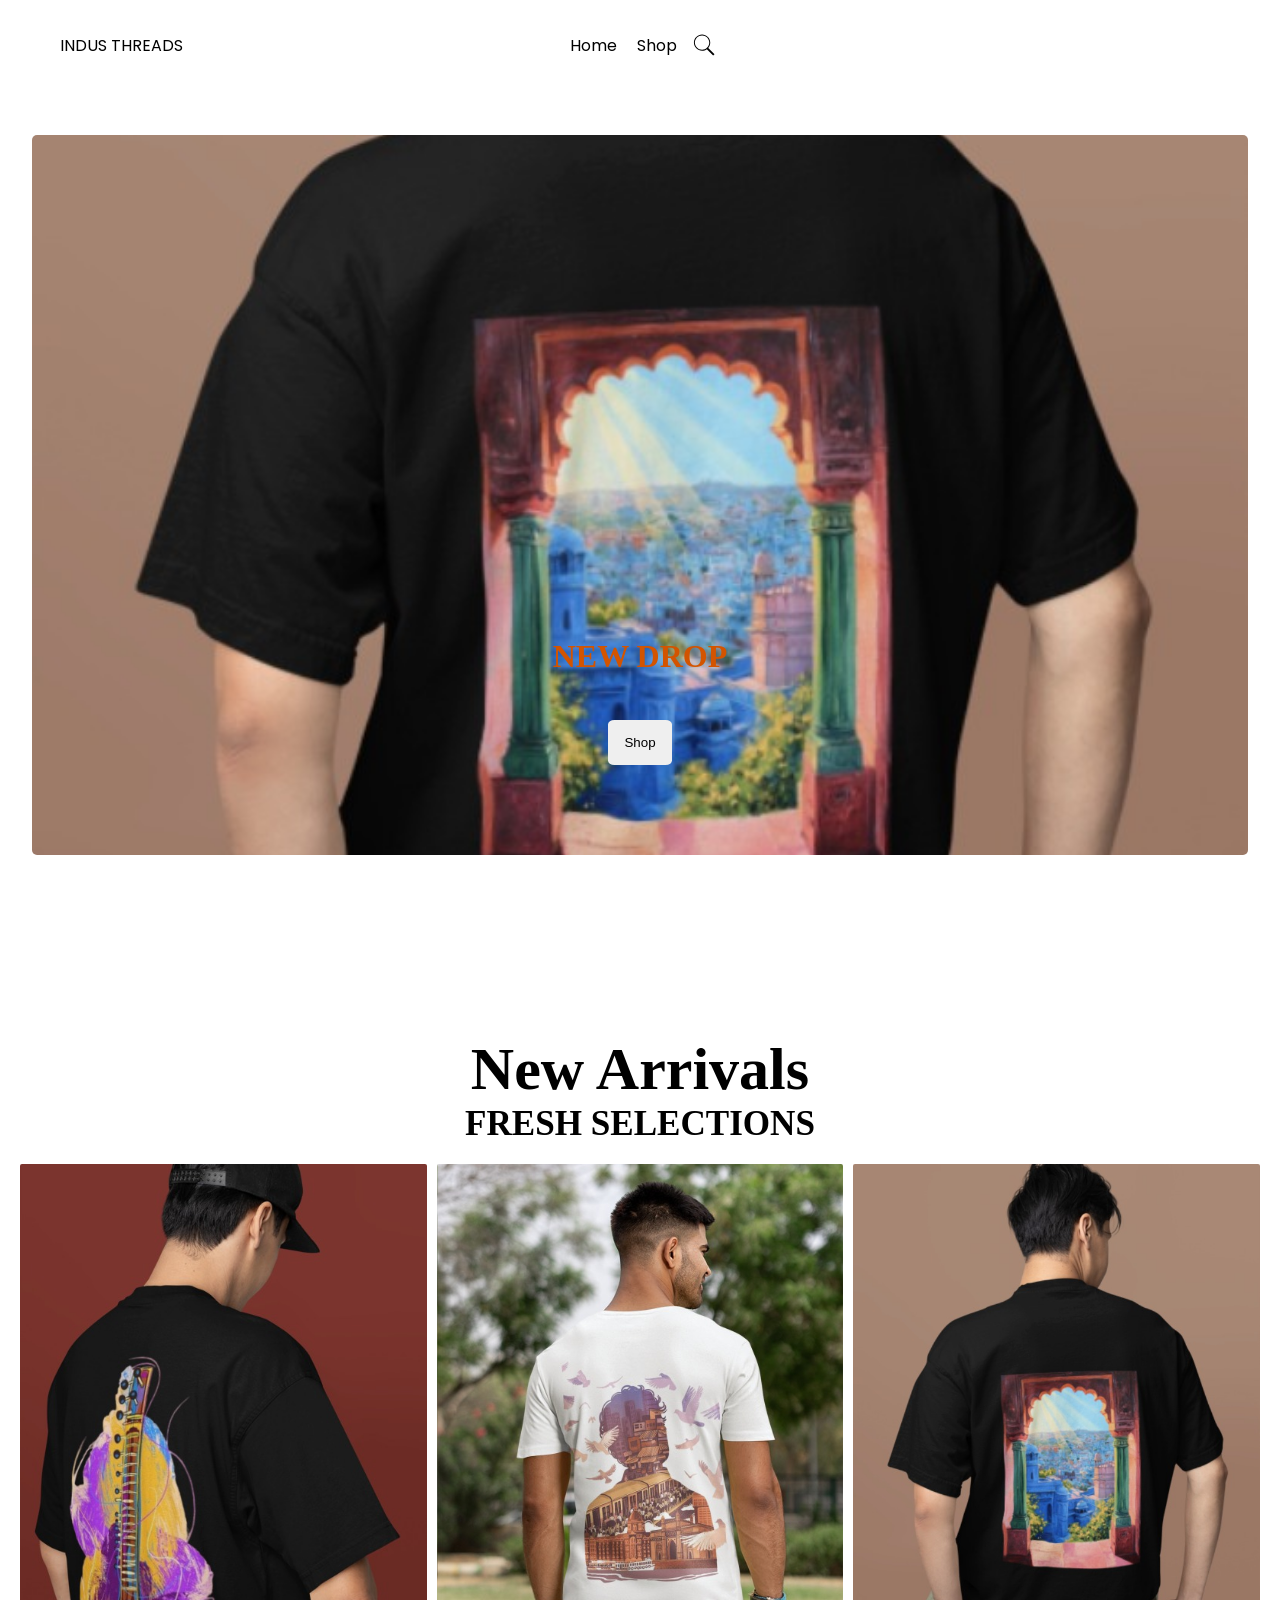
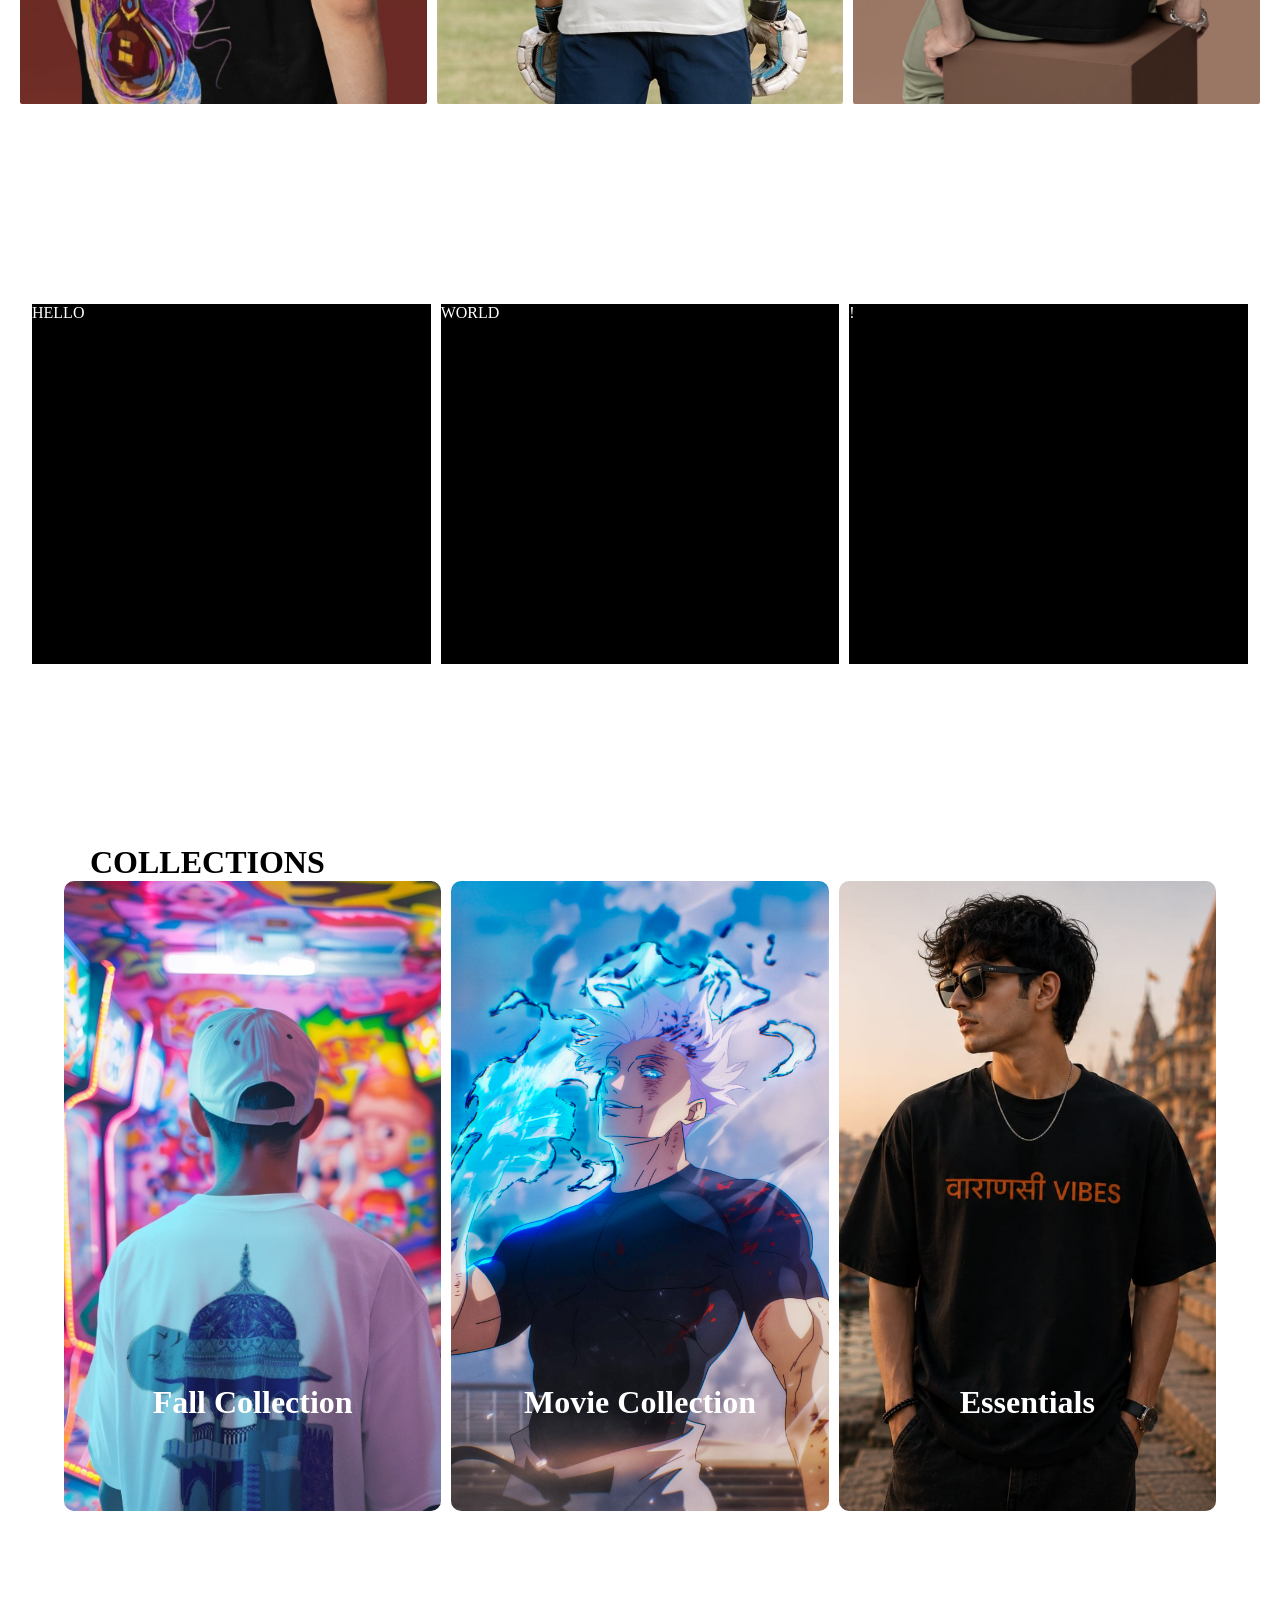
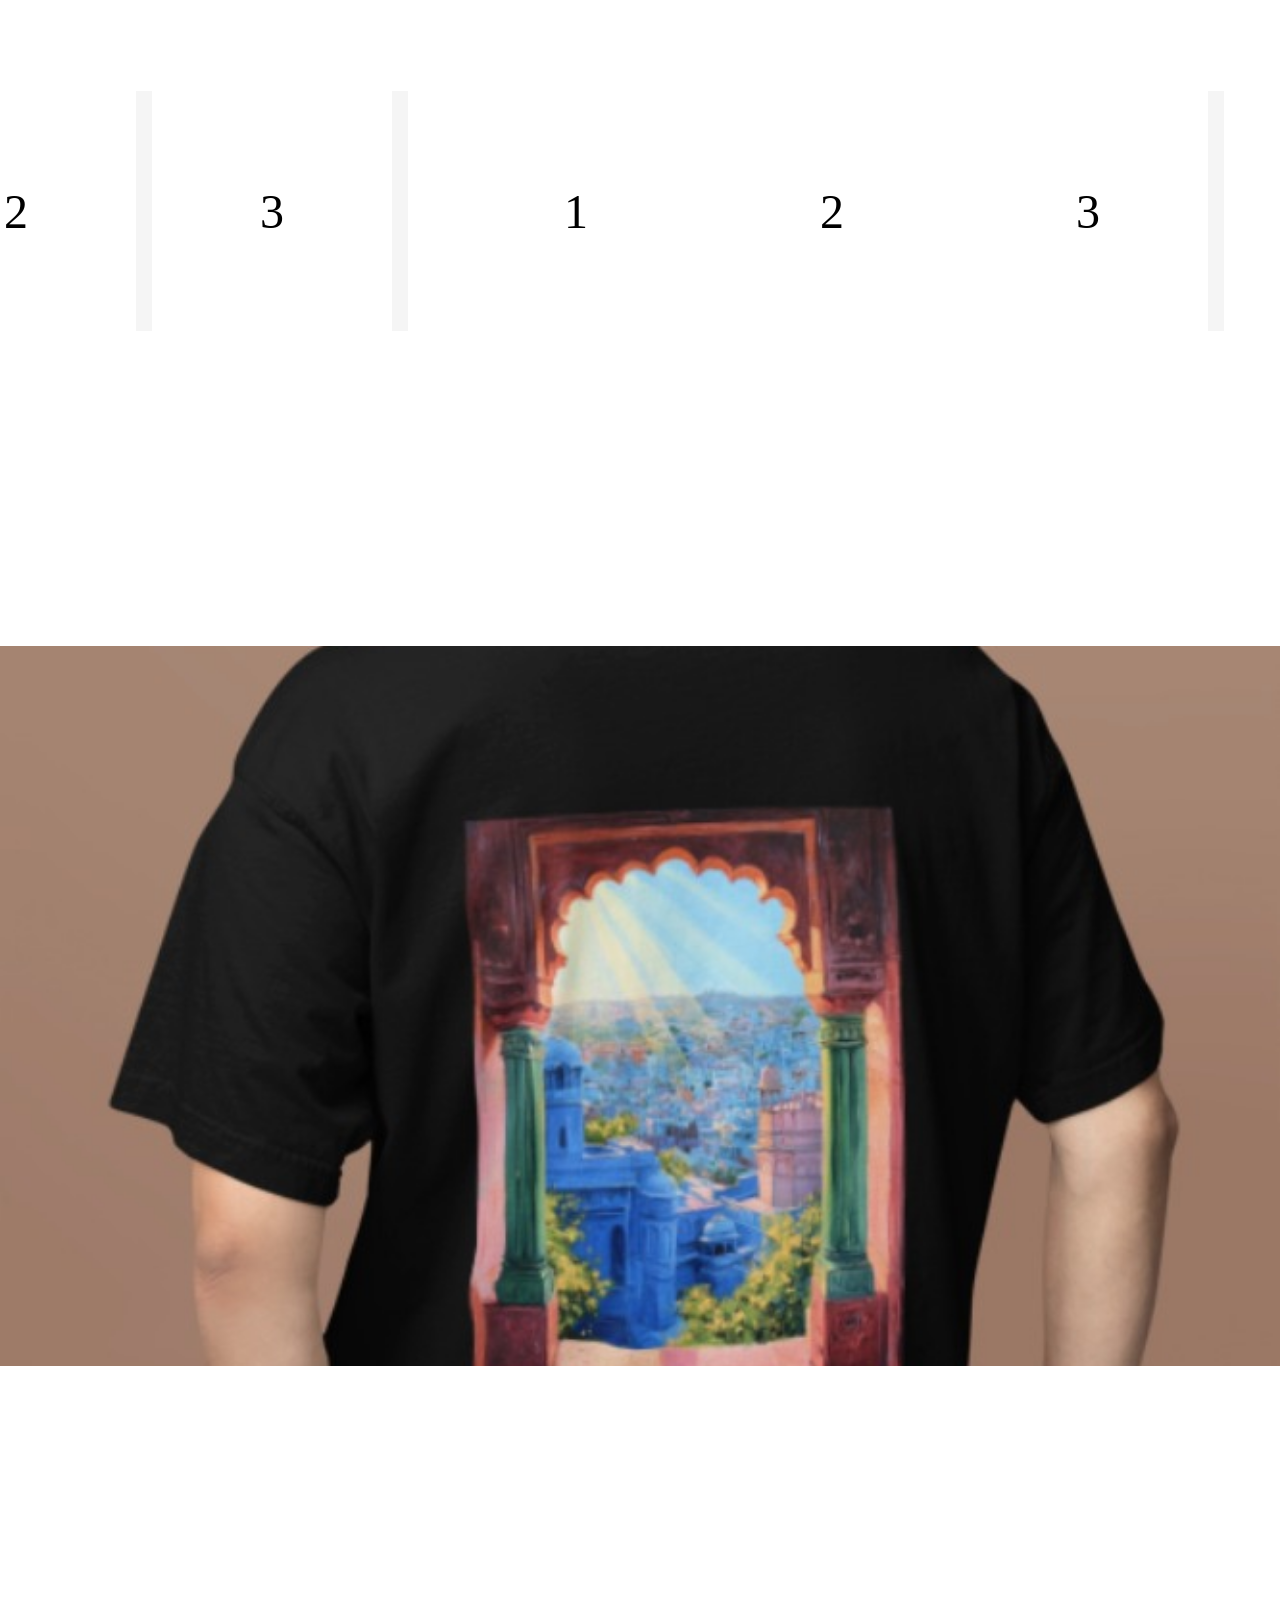
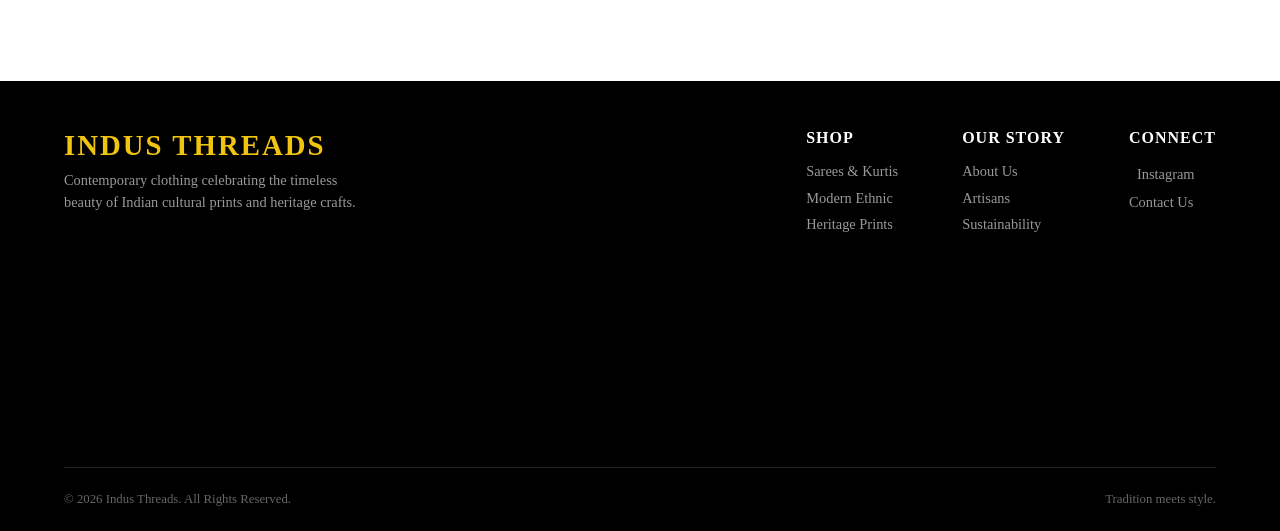
==== commit b774232f: "hi" ====
--- a/index.html
+++ b/index.html
@@ -131,9 +131,15 @@
         <h1>COLLECTIONS</h1>
         <div class="grid3">
 
-            <div class="collections section">box1</div>
-            <div class="collections section">box2</div>
-            <div class="collections section">box3</div>
+            <div class="collections fall  ">
+                <h1>Fall Collection</h1>
+            </div>
+            <div class="collections movie  ">
+                <h1>Movie Collection</h1>
+            </div>
+            <div class="collections  essentials">
+                <h1>Essentials</h1>
+            </div>
         </div>
 
         <!-- reviews -->
--- a/home.css
+++ b/home.css
@@ -313,6 +313,7 @@
 
 /* new seatch bar */
 .main{
+    position: relative;
     margin: 15vh auto;
     width: 95vw;
     height:80vh;
@@ -326,6 +327,17 @@
     display: flex;
     justify-content: center;
     align-items: last baseline;
+}
+.main::after{
+      content: "";
+  position: absolute;
+  inset: 0; /* Aligns to all edges */
+  box-shadow: inset 0 0 100px rgba(0, 0, 0, 0); /* Invisible initially */
+  transition: box-shadow 0.3s ease; /* Smooth transition */
+  pointer-events: none; /* Allows clicks to pass through to underlying links */
+}
+.main:hover::after {
+  box-shadow: inset 0 0 100px rgba(0, 0, 0, 0.5); /* Darkens the image on hover */
 }
 .main>h1{
     position: absolute;
@@ -417,8 +429,8 @@
     margin:20vh auto;
     width: 100vw;
     height: auto;
-    background-color: var(--primary-color);
-    border: 2px solid black;
+    /* background-color: var(--primary-color); */
+    /* border: 2px solid black; */
     
     
 }
@@ -437,14 +449,59 @@
     grid-template-columns: 1fr 1fr 1fr ;
     grid-template-rows:70vh;
     gap : 10px;
-    color: var(--secondary-color);
-    border: 2px solid black;                
+    /* color: var(--secondary-color); */
+    /* border: 2px solid black;                 */
 }
 .collections{
-    background-color: var(--tertiary-color);
+    /* background-color: var(--tertiary-color); */
+    position: relative;
     border-radius: 10px;
-}
-
+    display: flex;
+    flex-direction: column;
+    justify-content: flex-end;
+    align-items: center;
+    color: var(--primary-color);
+}
+.collections::after{
+    
+   content: "";
+  position: absolute;
+  inset: 0;
+  /* Transparent center fading out to a dark edge */
+  background: radial-gradient(circle, rgba(0,0,0,0) 40%, rgba(0,0,0,0.8) 100%);
+  opacity: 0; /* Fully hidden by default */
+  transition: opacity 0.3s ease;
+  pointer-events: none;
+border-radius: 10px;
+}
+
+.collections:hover::after {
+    opacity: 1;
+}
+
+.collections>h1{
+    
+    margin-bottom: 10vh;
+    
+}
+.fall{
+    background-image: url('jaipur.jpeg');
+    background-size: cover;
+    background-position:top;
+       background-repeat: no-repeat;
+}
+.essentials{
+    background-image: url('varanasi\ front.jpeg');
+    background-size: cover;
+    background-position: center;
+    background-repeat: no-repeat;
+}
+.movie{
+    background-image: url('gojo.png');
+    background-size: cover;
+    background-position: center;
+    background-repeat: no-repeat;
+}
 .carousel{
 background-color: #F5F5F5;
    width: 100vw;
@@ -624,7 +681,7 @@
     right: 70px;
 }
 .search-box.active .search-input {
-    width: 80px;
+    width: 30vw;
     padding: 10px 15px;
     border-radius: 100px;
     margin-left: 40px;
@@ -697,6 +754,7 @@
     
     
 }
+
 .grid3{
     /* border:2px solid rgb(255, 0, 0); */
     
